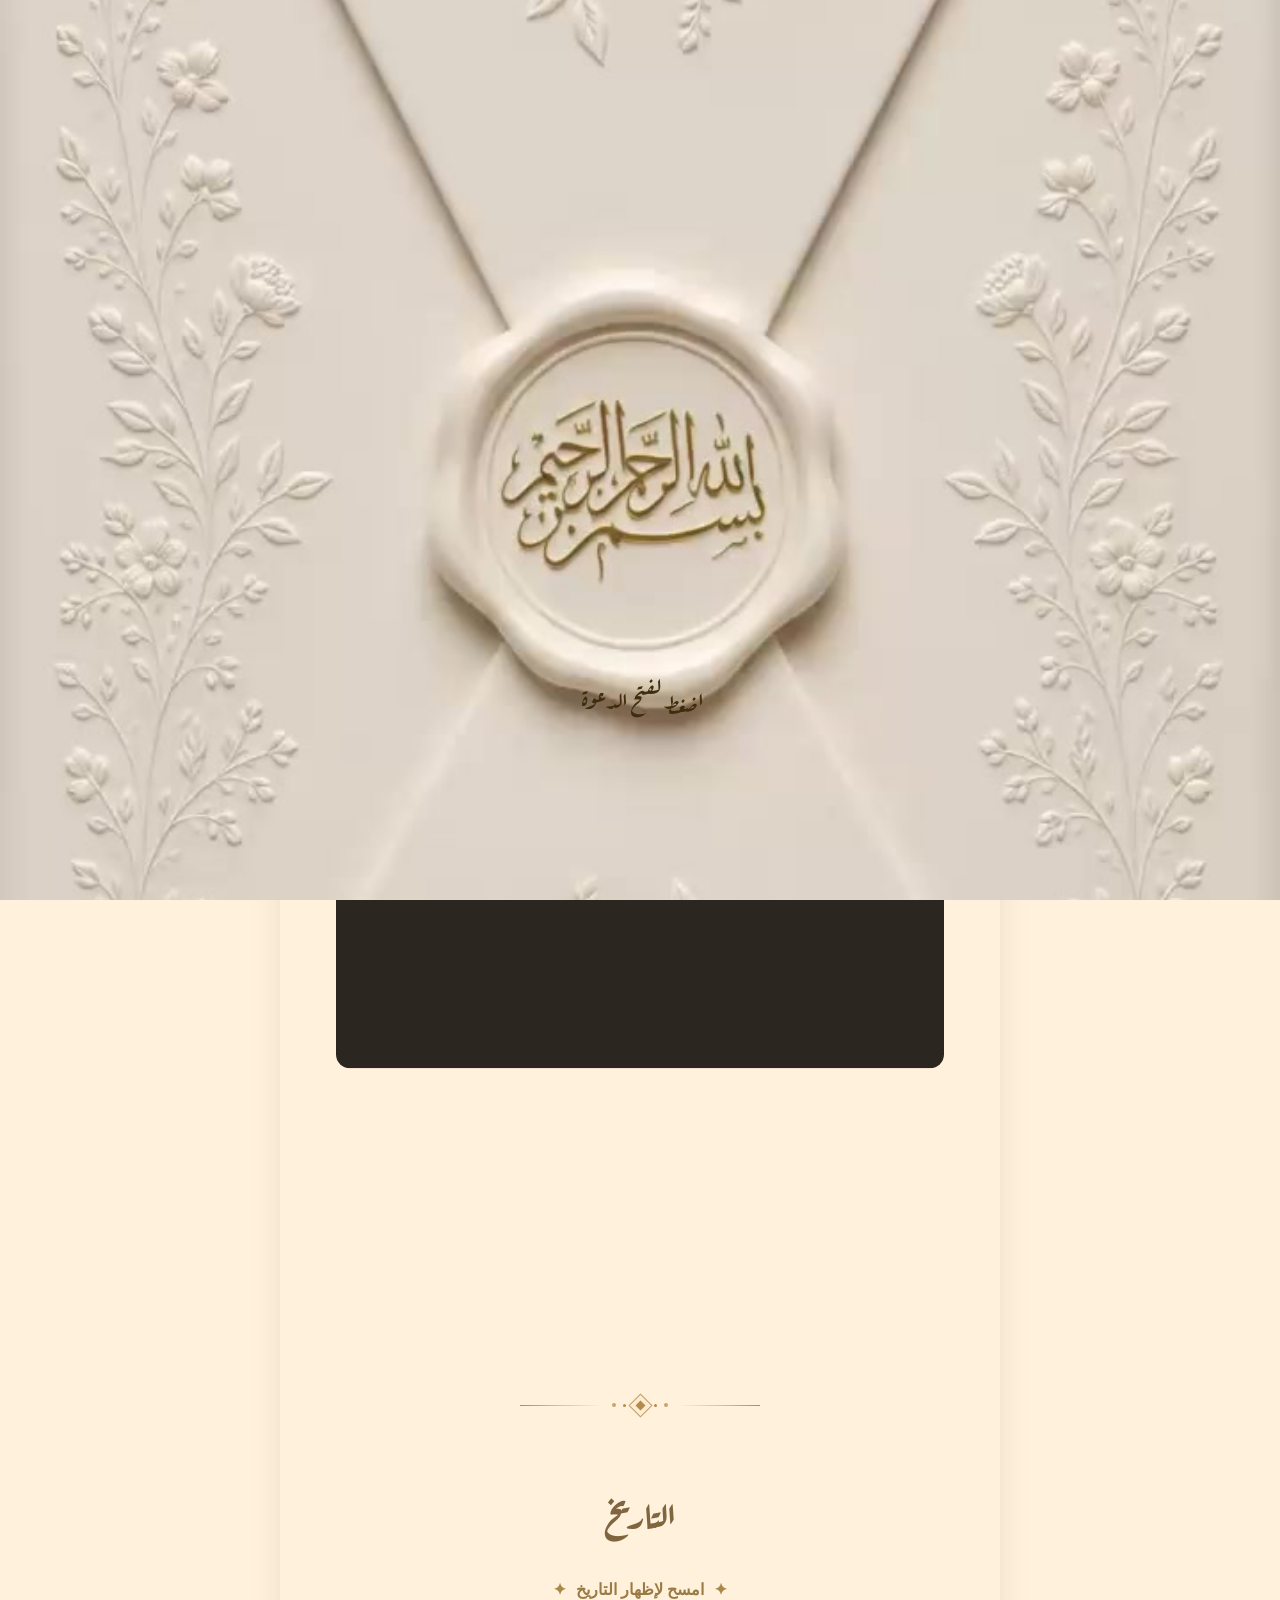
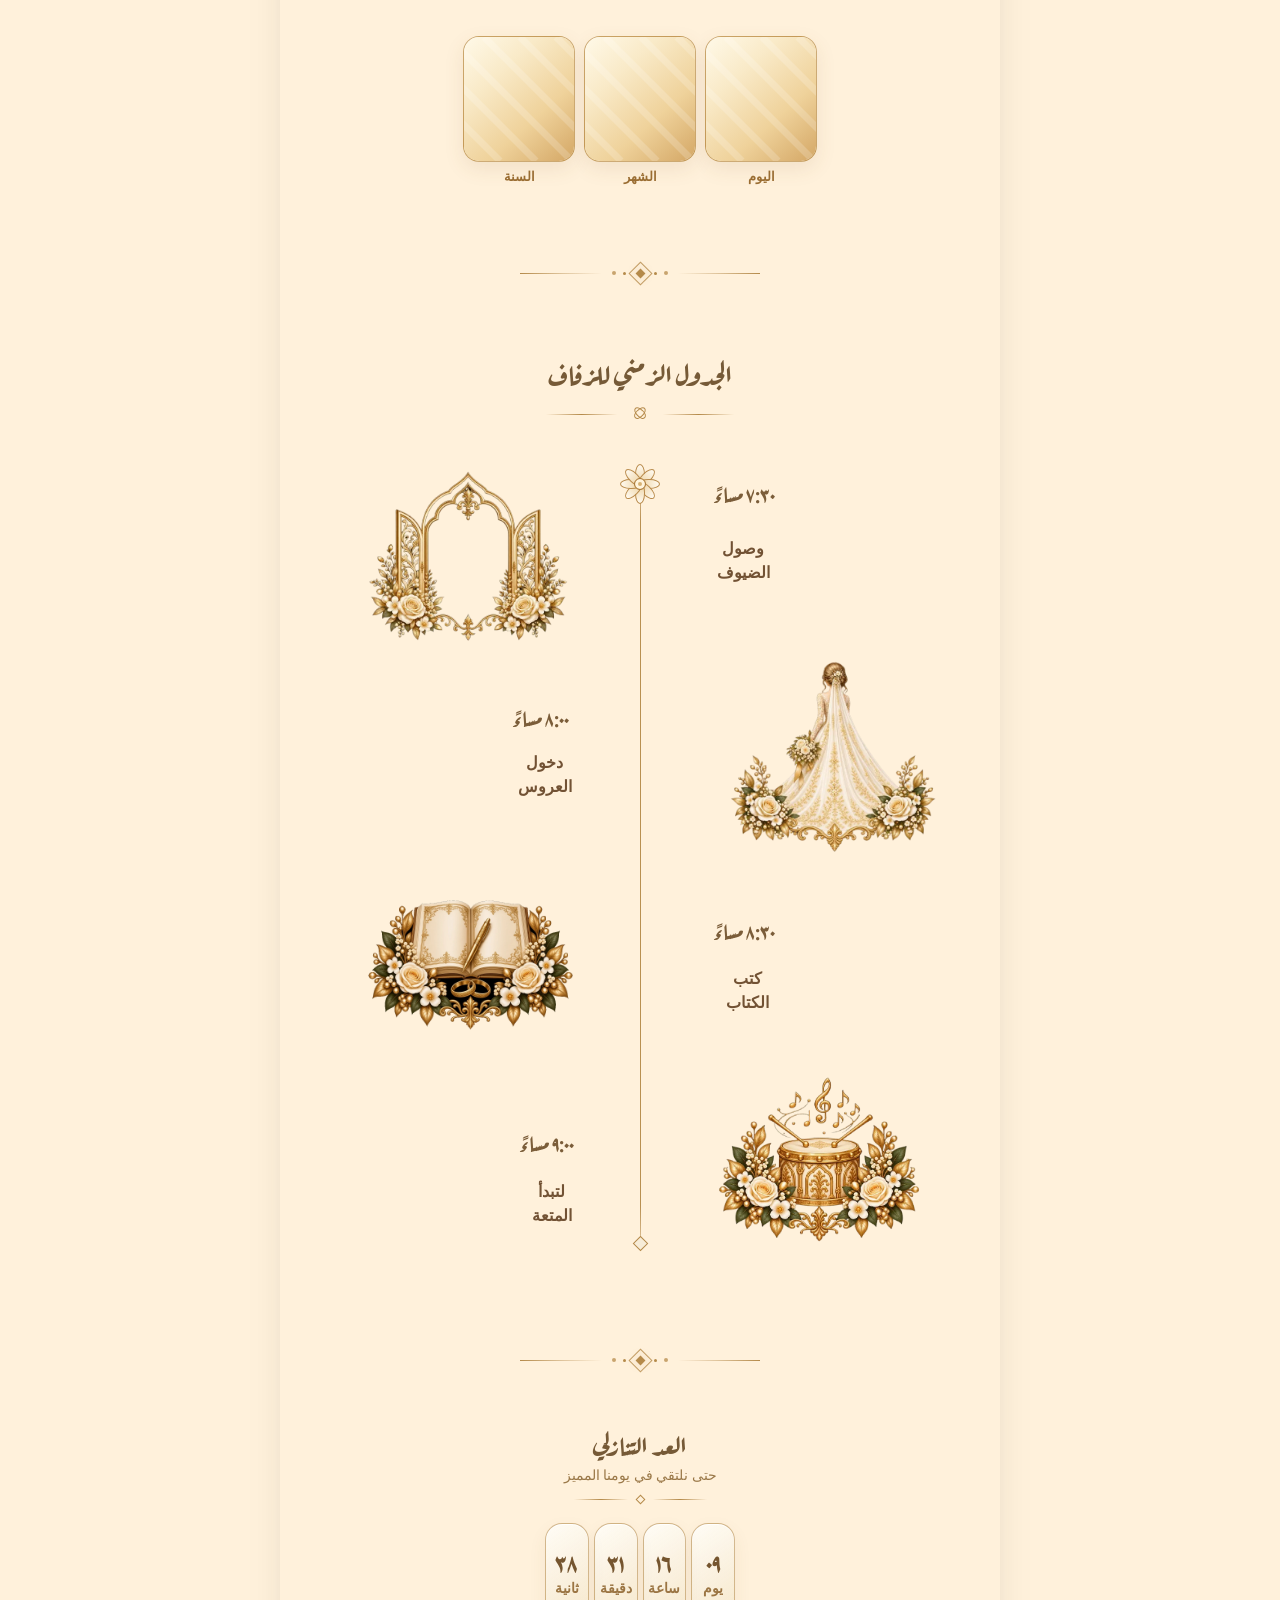
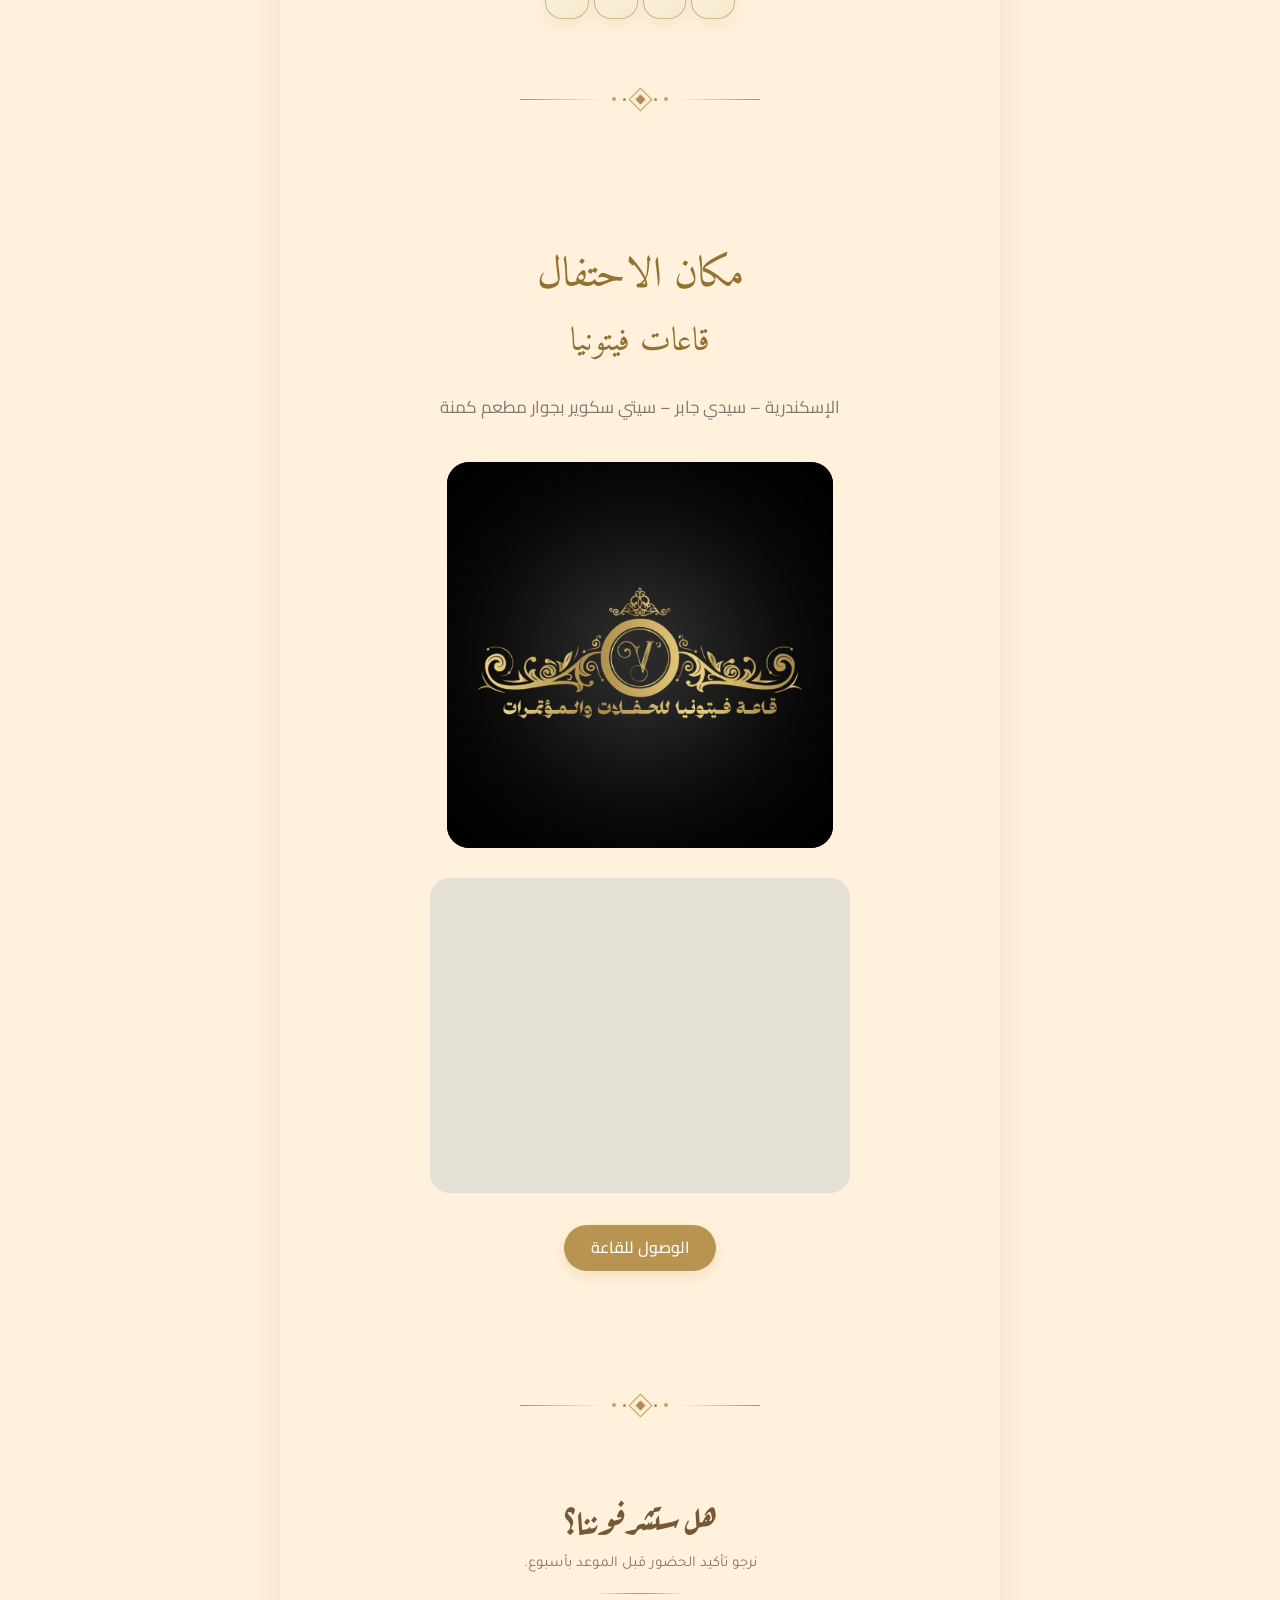
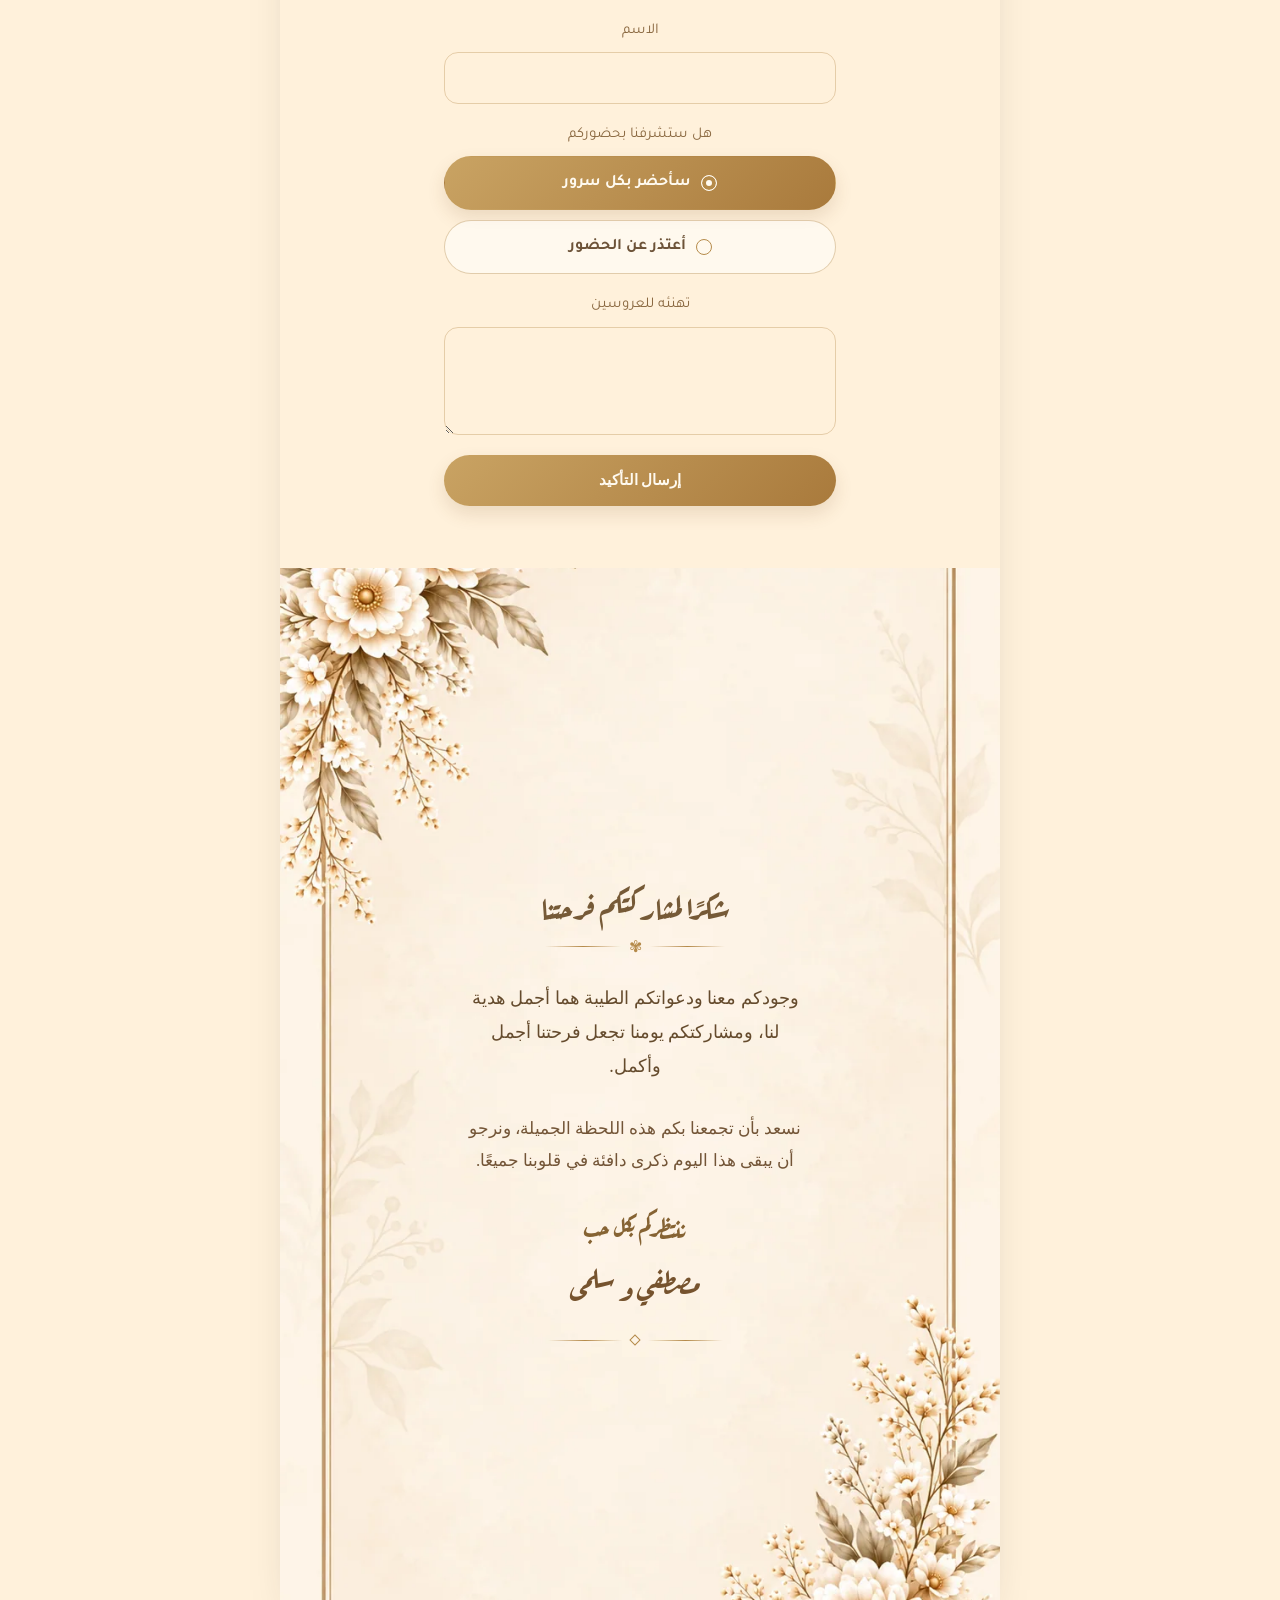
==== index.html @ 7c7c294c "first commit" ====
<!DOCTYPE html><html lang="ar" dir="rtl"><head>
<meta charset="utf-8">
<meta name="viewport" content="width=device-width, initial-scale=1, viewport-fit=cover">
<title>دعوة زفاف مصطفي و سلمى</title>
<meta name="description" content="دعوة زفاف مصطفي و سلمى">
<meta name="robots" content="noindex, nofollow">
<link rel="icon" href="images/WhatsApp_Image_2026-09-08_at_10.27.59_PM.webp">


<meta property="og:type" content="website">
<meta property="og:site_name" content="مصطفي و سلمى">
<meta property="og:locale" content="ar_AR">
<meta property="og:title" content="دعوة زفاف مصطفي و سلمى">
<meta property="og:description" content="دعوة زفاف مصطفي و سلمى">

<meta property="og:image" content="images/WhatsApp_Image_2026-09-08_at_10.27.59_PM.jpeg">
<meta property="og:image:secure_url" content="images/WhatsApp_Image_2026-09-08_at_10.27.59_PM.jpeg">
<meta property="og:image:width" content="1254">
<meta property="og:image:height" content="1254">
<meta property="og:image:alt" content="دعوة زفاف مصطفي و سلمى">
<meta name="twitter:image" content="images/WhatsApp_Image_2026-09-08_at_10.27.59_PM.jpeg">
<meta name="twitter:card" content="summary_large_image">
<meta name="twitter:title" content="دعوة زفاف مصطفي و سلمى">
<meta name="twitter:description" content="دعوة زفاف مصطفي و سلمى">

<style data-loading-critical="">
html, body { margin: 0; min-height: 100%; }
/* التكبير التلقائي للخط في أندرويد ومتصفحات التطبيقات بيزوّد
   أسطر الكلام، والقوالب المستوردة مواضعها ثابتة بالبكسل — فالسطر
   الزيادة بيركب على العنصر اللي تحته. الآيفون مابيعملش كده. */
html { -webkit-text-size-adjust: 100%; text-size-adjust: 100%; }
/* تثبيت مركز شاشة الدعوة قبل وبعد تشغيل runtime القالب المستورد. */
.lb-doc > .lb-stage { width: 100% !important; max-width: none !important; margin-inline: 0 !important; }
.lb-doc > .lb-stage > #allrecords,
.lb-doc > .lb-stage > .t-records { width: 100% !important; min-width: 0 !important; max-width: none !important; margin-inline: 0 !important; }
.lb-doc > .lb-stage .t396__artboard { width: 100% !important; min-width: 0 !important; left: 0 !important; margin-inline: 0 !important; }
.lb-doc > .lb-intro { min-height: 100svh !important; height: 100dvh !important; max-height: 100dvh !important; }
/* قاعدة حرجة للخريطة قبل تحميل CSS/runtime القالب: الـwrapper هو المرجع
   الوحيد للمقاس، وكل الطبقات الداخلية تتمدد داخله حتى لا يخرج iframe. */
.lb-stage .tn-elem[data-elem-type="html"]:has(iframe[src*="google.com/maps"]) .tn-atom,
.lb-stage .tn-elem[data-elem-type="html"]:has(iframe[src*="maps.google"]) .tn-atom,
.lb-stage .tn-elem[data-elem-type="html"]:has(iframe[src*="google.com/maps"]) .tn-atom > [data-move],
.lb-stage .tn-elem[data-elem-type="html"]:has(iframe[src*="maps.google"]) .tn-atom > [data-move] { width: 100% !important; height: 100% !important; min-width: 0 !important; min-height: 0 !important; box-sizing: border-box !important; }
.lb-stage .tn-elem[data-elem-type="html"]:has(iframe[src*="google.com/maps"]) iframe,
.lb-stage .tn-elem[data-elem-type="html"]:has(iframe[src*="maps.google"]) iframe { display: block !important; width: 100% !important; height: 100% !important; max-width: 100% !important; max-height: 100% !important; box-sizing: border-box !important; }
</style>
<link rel="preconnect" href="https://fonts.googleapis.com">

<link rel="preconnect" href="https://fonts.gstatic.com" crossorigin="">
<link href="https://fonts.googleapis.com/css2?family=Amiri:wght@400;700&amp;family=Aref+Ruqaa:wght@400;700&amp;family=Cairo:wght@300;400;600;700&amp;family=Cormorant+Garamond:wght@300;400;500;600&amp;family=Gelasio:ital,wght@0,400;0,500;0,600;0,700;1,400&amp;family=Great+Vibes&amp;family=Marcellus&amp;family=Montserrat:wght@300;400;500;600&amp;family=Playfair+Display:wght@400;500;600&amp;family=Reem+Kufi:wght@400;600&amp;family=Tajawal:wght@300;400;500;700&amp;display=swap" rel="stylesheet">
<link rel="stylesheet" href="css/invite.css">


<style data-font-faces="">@font-face{font-family:"DUST";src:url("[data-uri]") format("opentype");font-weight:400;font-style:normal;font-display:swap;}@font-face{font-family:"SAINT";src:url("[data-uri]") format("opentype");font-weight:400;font-style:normal;font-display:swap;}@font-face{font-family:"cinzel";src:url("[data-uri]") format("opentype");font-weight:400;font-style:normal;font-display:swap;}@font-face{font-family:"gg";src:url("[data-uri]") format("truetype");font-weight:400;font-style:normal;font-display:swap;}@font-face{font-family:"DIWANY";src:url("[data-uri]") format("truetype");font-weight:400;font-style:normal;font-display:swap;}@font-face{font-family:"AREF";src:url("[data-uri]") format("truetype");font-weight:400;font-style:normal;font-display:swap;}</style>





<style data-lb-layout-css="">#video-1l8ryc [data-move="video"]{--dx:0cqw;--dy:-12.74cqw}#video-1l8ryc [data-move="ce-1"]{--dx:0px;--dy:-751px}#video-1l8ryc [data-move="ce-2"]{--dx:0px;--dy:-84px}#custom_html-tu9oor [data-move="ce-2"]{--dx:0px;--dy:-56px}#custom_html-tu9oor [data-move="ce-3"]{--dx:0px;--dy:-20px}#custom_html-8g02pu [data-move="ce-1"]{--dx:0px;--dy:-3px}#custom_html-o9tdya [data-move="ce-1"]{--dx:26px;--dy:-11px}#custom_html-o9tdya [data-move="ce-2"]{--dx:25px;--dy:-36px}#custom_html-o9tdya [data-move="ce-4"]{--dx:-17px;--dy:-34px}#custom_html-o9tdya [data-move="ce-6"]{--dx:29px;--dy:-31px}#custom_html-o9tdya [data-move="ce-8"]{--dx:-10px;--dy:-31px}#custom_html-o9tdya [data-move="ce-9"]{--dx:16px;--dy:17px}#custom_html-o9tdya [data-move="ce-5"]{--dx:26px;--dy:0px}#custom_html-o9tdya [data-move="ce-3"]{--dx:-21px;--dy:0px}#custom_html-o9tdya [data-move="ce-10"]{--dx:17px;--dy:-16px}#custom_html-o9tdya [data-move="ce-7"]{--dx:-15px;--dy:0px}#rsvp-jvq6ne [data-move="form"]{--dx:-3.5cqw;--dy:-43.45cqw}#custom_html-k8ujzo [data-move="ce-1"]{--dx:-5px;--dy:16px}:is(#rsvp-jvq6ne,[data-block="rsvp-jvq6ne"]) [data-ts="heading"]{color:#89682f}:is(#rsvp-jvq6ne,[data-block="rsvp-jvq6ne"]) [data-ts="name_label"]{letter-spacing:-1px}:is(#rsvp-jvq6ne,[data-block="rsvp-jvq6ne"]) [data-ts="message_label"]{letter-spacing:-1px}:is(#rsvp-jvq6ne,[data-block="rsvp-jvq6ne"]) [data-ts="status_label"]{letter-spacing:-1px}</style>
<!--  -->



<style data-zero-block-css="">@media (max-width:480px){#video-1l8ryc,#video-1l8ryc > .lb-inner,#video-1l8ryc > .lb-inner > .lb-custom,#video-1l8ryc .lb-custom .t396__artboard,#video-1l8ryc .lb-custom .t396__filter,#video-1l8ryc .lb-custom .t396__carrier{height:calc(100cqw*1.8974)!important;min-height:calc(100cqw*1.8974)!important;height:round(100cqw*1.8974,1px)!important;min-height:round(100cqw*1.8974,1px)!important}#video-1l8ryc,#video-1l8ryc > .lb-inner,#video-1l8ryc > .lb-inner > .lb-custom,#video-1l8ryc .lb-custom .t396__artboard{overflow:visible!important}}@media (min-width:481px) and (max-width:960px){#video-1l8ryc,#video-1l8ryc > .lb-inner,#video-1l8ryc > .lb-inner > .lb-custom,#video-1l8ryc .lb-custom .t396__artboard,#video-1l8ryc .lb-custom .t396__filter,#video-1l8ryc .lb-custom .t396__carrier{height:calc(100cqw*1.8974)!important;min-height:calc(100cqw*1.8974)!important;height:round(100cqw*1.8974,1px)!important;min-height:round(100cqw*1.8974,1px)!important}#video-1l8ryc,#video-1l8ryc > .lb-inner,#video-1l8ryc > .lb-inner > .lb-custom,#video-1l8ryc .lb-custom .t396__artboard{overflow:visible!important}}@media (min-width:961px){#video-1l8ryc,#video-1l8ryc > .lb-inner,#video-1l8ryc > .lb-inner > .lb-custom,#video-1l8ryc .lb-custom .t396__artboard,#video-1l8ryc .lb-custom .t396__filter,#video-1l8ryc .lb-custom .t396__carrier{height:calc(100cqw*1.8974)!important;min-height:calc(100cqw*1.8974)!important;height:round(100cqw*1.8974,1px)!important;min-height:round(100cqw*1.8974,1px)!important}#video-1l8ryc,#video-1l8ryc > .lb-inner,#video-1l8ryc > .lb-inner > .lb-custom,#video-1l8ryc .lb-custom .t396__artboard{overflow:visible!important}}#custom_html-k8ujzo,#custom_html-k8ujzo > .lb-inner,#custom_html-k8ujzo > .lb-inner > .lb-custom,#custom_html-k8ujzo .lb-custom .t396__artboard,#custom_html-k8ujzo .lb-custom .t396__filter,#custom_html-k8ujzo .lb-custom .t396__carrier{background-color:transparent!important}</style>



</head>
<body class="lb-doc" style="--bg:#fff1db;--surface:#ffffff;--text:#2c2620;--muted:#7b6f62;--accent:#b8914f;--accent-soft:#e8d9be;--accent-10:rgba(184,145,79,0.1);--accent-20:rgba(184,145,79,0.2);--accent-40:rgba(184,145,79,0.4);--border:#e3d9c9;--font-heading:'Amiri', serif;--font-body:'Tajawal', sans-serif;--font-scale:1;--letter-spacing:0px;--radius:14px;--max-width:720px;--section-gap:0px;--shadow:0 18px 48px -28px rgba(44,38,32,0.35);--pattern-opacity:12%;--hero-overlay:0.35;--doc-bg:none;--doc-bg-veil:none;--doc-bg-attach:scroll;--doc-bg-fixed-img:none;--doc-bg-scroll-img:none, none" data-invite-root="" data-ready="1">

<div data-invite-language-content="">







<div class="lb-intro lb-intro--video" style="--intro-bg:none">

  
  
  

  <video class="lb-intro-video" data-intro-video="" data-intro-manual="" data-intro-audio="silent" src="media/10fa4dfc-04c1-4e62-9d24-a045f82b0800.mp4" poster="images/10fa4dfc-04c1-4e62-9d24-a045f82b0800-poster.jpg" muted="" playsinline="" preload="auto"></video>
      
    
  <button type="button" data-intro-play="" data-intro-item="play" class="lb-intro-play lb-intro-play--plain" aria-label="اضغط لفتح الدعوة" style="--intro-item-x:0.27vw;--intro-item-y:27.59vh;--intro-item-color:#3f2d0d;--intro-item-font:'Aref Ruqaa', serif;--intro-item-size:23px">اضغط لفتح الدعوة</button>
  

  

  

  <div class="lb-intro-inner">
    
    
    
    
    
    
    
    
    
    
    
    
  </div>
</div>



<div class="lb-stage">

  <section id="video-1l8ryc" class="lb lb--video lb--w-screen lb-anim lb-anim--fade" style="--block-overlay:0;--block-pt:clamp(48.0px, 11.111cqw, 80.0px);--block-pb:0px;--block-radius:0px;--block-align:center;--block-flex:center" data-block="video-1l8ryc" data-block-type="video">


<div class="lb-inner">
  
  
  <div data-move="video" class="lb-video-wrap lb-video-wrap--9x16">
    <div class="lb-video lb-video--9x16" data-video="media/assets/2026/09/ce449d134a0c/Newbeautifulvideo.mp4" data-autoplay="1" data-loop="1" data-no-controls="1"></div>
    <div class="lb-video-text" data-section-text="" data-video-text="" data-section-text-index="0" style="--video-text-x:13.01%;--video-text-y:-14.24%;--video-text-color:#99670f;--video-text-font:'AREF', sans-serif;--section-text-size:clamp(44.2px, 11.184cqw, 85.0px)">مصطفي</div>
<div class="lb-video-text" data-section-text="" data-video-text="" data-section-text-index="1" style="--video-text-x:-0.52%;--video-text-y:-23.77%;--video-text-color:#99670f;--video-text-font:'DIWANY', sans-serif;--section-text-w:39.6%;--section-text-size:clamp(35.9px, 9.079cqw, 69.0px)">حفل زفاف</div>
<div class="lb-video-text" data-section-text="" data-video-text="" data-section-text-index="2" style="--video-text-x:-0.26%;--video-text-y:-4.91%;--video-text-color:#99670f;--video-text-font:'Cairo', sans-serif;--section-text-w:33.3%;--section-text-size:clamp(15.6px, 3.947cqw, 30.0px)">15 ديسمبر 2026</div>
<div class="lb-video-text" data-section-text="" data-video-text="" data-section-text-index="3" style="--video-text-x:-0.51%;--video-text-y:-13.59%;--video-text-color:#99670f;--video-text-font:'Gelasio', Georgia, serif;--section-text-w:12%;--section-text-size:clamp(18.2px, 4.605cqw, 35.0px)">و</div>
<div class="lb-video-text" data-section-text="" data-video-text="" data-section-text-index="4" style="--video-text-x:-14.63%;--video-text-y:-14.42%;--video-text-color:#99670f;--video-text-font:'AREF', sans-serif;--section-text-w:27.3%;--section-text-size:clamp(43.7px, 11.053cqw, 84.0px)">سلمى</div>

  </div>
  
</div>


</section>
<section id="custom_html-na2isl" class="lb lb--custom_html lb--w-normal lb-anim lb-anim--fade" style="--block-overlay:0;--block-pt:0px;--block-pb:0px;--block-radius:0px;--block-align:center;--block-flex:center" data-block="custom_html-na2isl" data-block-type="custom_html">

<div class="lb-inner">
  
  
  <div class="lb-custom"></div>
</div>


<style>#custom_html-na2isl .farha-arabic-divider{position:relative;width:100%;height:72px;min-height:72px;box-sizing:border-box;overflow:visible;background:transparent;display:flex;align-items:center;justify-content:center}#custom_html-na2isl .farha-arabic-divider *, #custom_html-na2isl .farha-arabic-divider *::before, #custom_html-na2isl .farha-arabic-divider *::after{box-sizing:border-box}#custom_html-na2isl .farha-arabic-divider .fadiv-move{position:relative;width:100%;max-width:300px;margin:0 auto;overflow:visible}#custom_html-na2isl .farha-arabic-divider .fadiv-design{width:100%;display:flex;align-items:center;justify-content:center;gap:10px}#custom_html-na2isl .farha-arabic-divider .fadiv-line{position:relative;display:block;width:82px;height:1px;background:linear-gradient(
      90deg,
      transparent,
      rgba(181,138,74,.45),
      #B58A4A
    )}#custom_html-na2isl .farha-arabic-divider .fadiv-line.right{background:linear-gradient(
      90deg,
      #B58A4A,
      rgba(181,138,74,.45),
      transparent
    )}#custom_html-na2isl .farha-arabic-divider .fadiv-dot{width:4px;height:4px;border-radius:50%;background:#B58A4A;opacity:.75}#custom_html-na2isl .farha-arabic-divider .fadiv-center{position:relative;width:28px;height:28px;display:flex;align-items:center;justify-content:center}#custom_html-na2isl .farha-arabic-divider .fadiv-diamond{position:absolute;width:17px;height:17px;border:1px solid rgba(181,138,74,.8);transform:rotate(45deg)}#custom_html-na2isl .farha-arabic-divider .fadiv-diamond-small{position:absolute;width:7px;height:7px;background:#B58A4A;transform:rotate(45deg);box-shadow:0 0 10px rgba(181,138,74,.25)}#custom_html-na2isl .farha-arabic-divider .fadiv-center::before, #custom_html-na2isl .farha-arabic-divider .fadiv-center::after{content:"";position:absolute;width:3px;height:3px;border-radius:50%;background:#B58A4A}#custom_html-na2isl .farha-arabic-divider .fadiv-center::before{left:-3px}#custom_html-na2isl .farha-arabic-divider .fadiv-center::after{right:-3px}</style><div class="lb-extra-html" data-move="code">
<div class="farha-arabic-divider" id="farhaArabicDivider" data-move="ce-1">

  <div class="fadiv-move">

    <div class="fadiv-design">

      <span class="fadiv-line"></span>

      <span class="fadiv-dot"></span>

      <span class="fadiv-center">

        <span class="fadiv-diamond"></span>

        <span class="fadiv-diamond-small"></span>

      </span>

      <span class="fadiv-dot"></span>

      <span class="fadiv-line right"></span>

    </div>

  </div>

</div></div>
</section>
<section id="custom_html-tu9oor" class="lb lb--custom_html lb--w-normal lb-anim lb-anim--fade" style="--block-overlay:0;--block-pt:clamp(48.0px, 11.111cqw, 80.0px);--block-pb:clamp(24.0px, 5.556cqw, 40.0px);--block-radius:0px;--block-align:center;--block-flex:center" data-block="custom_html-tu9oor" data-block-type="custom_html">

<div class="lb-inner">
  
  
  <div class="lb-custom"></div>
</div>


<style>#custom_html-tu9oor #farhaArabicDate{position:relative;width:100%;box-sizing:border-box;background:transparent;direction:rtl;overflow:visible;padding:18px 10px 8px}#custom_html-tu9oor #farhaArabicDate, #custom_html-tu9oor #farhaArabicDate *{box-sizing:border-box}#custom_html-tu9oor #farhaArabicDate .fad-content{position:relative;width:100%;max-width:390px;margin:0 auto;text-align:center;overflow:visible}#custom_html-tu9oor #farhaArabicDate .fad-move{position:relative;display:block;width:100%;overflow:visible}#custom_html-tu9oor #farhaArabicDate .fad-title{display:block;margin:0;font-family:"Aref Ruqaa",
    "Geeza Pro",
    "Traditional Arabic",
    serif;font-size:36px;line-height:1.3;font-weight:700;color:#80663f;text-align:center;direction:rtl}#custom_html-tu9oor #farhaArabicDate .fad-subtitle{display:block;margin:5px auto 14px;font-family:"Noto Naskh Arabic",
    "Geeza Pro",
    Tahoma,
    Arial,
    serif;font-size:16px;line-height:1.6;font-weight:600;color:#9a7a45;text-align:center;direction:rtl}#custom_html-tu9oor #farhaArabicDate .fad-star{color:#aa8849;margin:0 5px}#custom_html-tu9oor #farhaArabicDate .fad-cards{position:relative;display:flex;width:100%;align-items:flex-start;justify-content:center;gap:9px;direction:rtl;overflow:visible}#custom_html-tu9oor #farhaArabicDate .fad-card-wrap{position:relative;display:block;width:31.5%;max-width:112px;overflow:visible}#custom_html-tu9oor #farhaArabicDate .fad-card{position:relative;display:flex;width:100%;height:126px;align-items:center;justify-content:center;border-radius:16px;overflow:hidden;background:linear-gradient(
      145deg,
      #fffdf7 0%,
      #fbf1db 35%,
      #f2d8a7 70%,
      #d8ad6d 100%
    );border:1px solid rgba(188,145,78,.75);box-shadow:inset 0 0 0 3px rgba(255,250,238,.72),
    0 7px 20px rgba(132,92,36,.10);transition:transform .5s ease,
    box-shadow .5s ease}#custom_html-tu9oor #farhaArabicDate .fad-value{position:relative;z-index:1;width:100%;padding:0 4px;font-family:"Aref Ruqaa",
    "Geeza Pro",
    "Traditional Arabic",
    serif;font-size:29px;line-height:1.3;font-weight:700;color:#7b5427;text-align:center;direction:rtl}#custom_html-tu9oor #farhaArabicDate .fad-month{font-size:22px}#custom_html-tu9oor #farhaArabicDate .fad-scratch{position:absolute;top:0;right:0;bottom:0;left:0;display:block;width:100%;height:100%;z-index:5;border-radius:15px;touch-action:none;cursor:pointer;-webkit-user-select:none;user-select:none}#custom_html-tu9oor #farhaArabicDate .fad-label{display:block;margin:6px 0 0;font-family:"Noto Naskh Arabic",
    "Geeza Pro",
    Tahoma,
    Arial,
    serif;font-size:13px;line-height:18px;font-weight:600;color:#9a6d32;text-align:center;direction:rtl}#custom_html-tu9oor #farhaArabicDate .fad-card.fad-revealed{animation:fadReveal .7s ease;box-shadow:inset 0 0 0 3px rgba(255,250,238,.8),
    0 8px 24px rgba(178,133,67,.22),
    0 0 20px rgba(215,177,112,.24)}@keyframes fadReveal{0%{transform:scale(1)}45%{transform:scale(1.06)}100%{transform:scale(1)}}#custom_html-tu9oor #farhaArabicDate .fad-card.fad-revealed::after{content:"";position:absolute;z-index:7;top:-20%;left:-50%;width:34px;height:140%;transform:rotate(18deg);background:linear-gradient(
      90deg,
      transparent,
      rgba(255,255,255,.9),
      transparent
    );animation:fadShine .8s ease forwards;pointer-events:none}@keyframes fadShine{from{left:-50%}to{left:130%}}@media(max-width:600px){#custom_html-tu9oor #farhaArabicDate{padding:16px
      10px
      6px}}</style><div class="lb-extra-html" data-move="code">
<div id="farhaArabicDate" data-move="ce-1">

  <div class="fad-content">


    <div class="fad-move">

      <div class="fad-title" data-move="ce-2">
        التاريخ
      </div>

    </div>


    <div class="fad-move">

      <div class="fad-subtitle" data-move="ce-3">
        <span class="fad-star">✦</span>
        امسح لإظهار التاريخ
        <span class="fad-star">✦</span>
      </div>

    </div>


    <div class="fad-cards">


      

      <div class="fad-card-wrap">

        <div class="fad-card">

          <div class="fad-value" data-move="ce-4">
            ١٥
          </div>

          <canvas class="fad-scratch" data-move="ce-5" width="110" height="124"></canvas>

        </div>

        <div class="fad-label" data-move="ce-6">
          اليوم
        </div>

      </div>


      

      <div class="fad-card-wrap">

        <div class="fad-card">

          <div class="fad-value fad-month" data-move="ce-7">
            ديسمبر
          </div>

          <canvas class="fad-scratch" data-move="ce-8" width="110" height="124"></canvas>

        </div>

        <div class="fad-label" data-move="ce-9">
          الشهر
        </div>

      </div>


      

      <div class="fad-card-wrap">

        <div class="fad-card">

          <div class="fad-value" data-move="ce-10">
            ٢٠٢٦
          </div>

          <canvas class="fad-scratch" data-move="ce-11" width="110" height="124"></canvas>

        </div>

        <div class="fad-label" data-move="ce-12">
          السنة
        </div>

      </div>


    </div>

  </div>

</div>
</div><script data-lb-section-script="1">(function(){var s=document.currentScript;var root=s&&s.closest?s.closest('[data-block],.lb-intro'):null;try{(function(){

  if(
    typeof root === "undefined" ||
    !root
  ){
    return;
  }


  var section = null;


  if(
    root.matches &&
    root.matches("#farhaArabicDate")
  ){
    section = root;
  }


  if(
    !section &&
    root.querySelector
  ){
    section =
      root.querySelector("#farhaArabicDate");
  }


  if(!section){
    return;
  }


  if(section._fadCleanup){

    try{
      section._fadCleanup();
    }catch(e){}

  }


  var canvases =
    section.querySelectorAll(".fad-scratch");

  var cleanupFunctions = [];


  function setupCanvas(canvas){

    var card =
      canvas.parentElement;

    var ctx =
      canvas.getContext(
        "2d",
        {willReadFrequently:true}
      );


    if(!ctx){
      return;
    }


    var drawing = false;
    var revealed = false;

    var lastX = 0;
    var lastY = 0;


    function drawCover(){

      if(revealed){
        return;
      }


      var rect =
        canvas.getBoundingClientRect();


      if(
        rect.width < 1 ||
        rect.height < 1
      ){
        return;
      }


      var dpr =
        window.devicePixelRatio || 1;


      dpr =
        Math.min(
          Math.max(dpr,1),
          3
        );


      canvas.width =
        Math.round(
          rect.width * dpr
        );


      canvas.height =
        Math.round(
          rect.height * dpr
        );


      ctx.setTransform(
        dpr,
        0,
        0,
        dpr,
        0,
        0
      );


      ctx.globalCompositeOperation =
        "source-over";


      ctx.clearRect(
        0,
        0,
        rect.width,
        rect.height
      );


      var gradient =
        ctx.createLinearGradient(
          0,
          0,
          rect.width,
          rect.height
        );


      gradient.addColorStop(
        0,
        "#fff9e8"
      );

      gradient.addColorStop(
        .30,
        "#f9eac8"
      );

      gradient.addColorStop(
        .65,
        "#efd29b"
      );

      gradient.addColorStop(
        1,
        "#d4a765"
      );


      ctx.fillStyle =
        gradient;


      ctx.fillRect(
        0,
        0,
        rect.width,
        rect.height
      );


      /* خطوط لمعان خفيفة */

      ctx.save();

      ctx.globalAlpha = .18;

      ctx.strokeStyle =
        "#ffffff";

      ctx.lineWidth = 7;


      for(
        var x = -rect.height;
        x < rect.width + rect.height;
        x += 36
      ){

        ctx.beginPath();

        ctx.moveTo(
          x,
          0
        );

        ctx.lineTo(
          x + rect.height,
          rect.height
        );

        ctx.stroke();

      }


      ctx.restore();

    }


    function getPoint(e){

      var rect =
        canvas.getBoundingClientRect();


      return {
        x:
          e.clientX -
          rect.left,

        y:
          e.clientY -
          rect.top
      };

    }


    function erase(
      x1,
      y1,
      x2,
      y2
    ){

      ctx.save();


      ctx.globalCompositeOperation =
        "destination-out";


      ctx.lineWidth = 30;

      ctx.lineCap = "round";
      ctx.lineJoin = "round";


      ctx.beginPath();

      ctx.moveTo(
        x1,
        y1
      );

      ctx.lineTo(
        x2,
        y2
      );

      ctx.stroke();


      ctx.restore();

    }


    function reveal(){

      if(revealed){
        return;
      }


      revealed = true;


      canvas.style.transition =
        "opacity .35s ease";


      canvas.style.opacity = "0";

      canvas.style.pointerEvents =
        "none";


      if(card){

        card.classList.add(
          "fad-revealed"
        );

      }


      setTimeout(
        function(){

          canvas.style.visibility =
            "hidden";

        },
        380
      );

    }


    function checkAmount(){

      if(revealed){
        return;
      }


      var width =
        canvas.width;

      var height =
        canvas.height;


      if(
        !width ||
        !height
      ){
        return;
      }


      var pixels;


      try{

        pixels =
          ctx.getImageData(
            0,
            0,
            width,
            height
          ).data;

      }catch(e){

        return;

      }


      var transparent = 0;
      var checked = 0;


      for(
        var i = 3;
        i < pixels.length;
        i += 100
      ){

        checked++;


        if(
          pixels[i] < 50
        ){
          transparent++;
        }

      }


      if(
        checked > 0 &&
        transparent / checked > .40
      ){

        reveal();

      }

    }


    function pointerDown(e){

      if(revealed){
        return;
      }


      drawing = true;


      var point =
        getPoint(e);


      lastX = point.x;
      lastY = point.y;


      erase(
        point.x,
        point.y,
        point.x,
        point.y
      );

    }


    function pointerMove(e){

      if(
        !drawing ||
        revealed
      ){
        return;
      }


      var point =
        getPoint(e);


      erase(
        lastX,
        lastY,
        point.x,
        point.y
      );


      lastX = point.x;
      lastY = point.y;

    }


    function pointerEnd(){

      if(
        !drawing ||
        revealed
      ){
        return;
      }


      drawing = false;

      checkAmount();

    }


    canvas.addEventListener(
      "pointerdown",
      pointerDown
    );


    canvas.addEventListener(
      "pointermove",
      pointerMove
    );


    canvas.addEventListener(
      "pointerup",
      pointerEnd
    );


    canvas.addEventListener(
      "pointercancel",
      pointerEnd
    );


    /* رسم الطبقة بعد ظهور المقاسات */

    var timers = [];


    [0,100,300,600].forEach(
      function(delay){

        var timer =
          setTimeout(
            drawCover,
            delay
          );

        timers.push(timer);

      }
    );


    cleanupFunctions.push(
      function(){

        timers.forEach(
          function(timer){

            clearTimeout(timer);

          }
        );


        canvas.removeEventListener(
          "pointerdown",
          pointerDown
        );


        canvas.removeEventListener(
          "pointermove",
          pointerMove
        );


        canvas.removeEventListener(
          "pointerup",
          pointerEnd
        );


        canvas.removeEventListener(
          "pointercancel",
          pointerEnd
        );

      }
    );

  }


  for(
    var i = 0;
    i < canvases.length;
    i++
  ){

    setupCanvas(
      canvases[i]
    );

  }


  section._fadCleanup =
    function(){

      for(
        var i = 0;
        i < cleanupFunctions.length;
        i++
      ){

        try{

          cleanupFunctions[i]();

        }catch(e){}

      }


      cleanupFunctions = [];

    };

})();}catch(e){console.error('[farha] كود القسم وقع:',e);}})();</script>
</section>
<section id="custom_html-8g02pu" class="lb lb--custom_html lb--w-normal lb-anim lb-anim--fade" style="--block-overlay:0;--block-pt:0px;--block-pb:0px;--block-radius:0px;--block-align:center;--block-flex:center" data-block="custom_html-8g02pu" data-block-type="custom_html">

<div class="lb-inner">
  
  
  <div class="lb-custom"></div>
</div>


<style>#custom_html-8g02pu .farha-arabic-divider{position:relative;width:100%;height:72px;min-height:72px;box-sizing:border-box;overflow:visible;background:transparent;display:flex;align-items:center;justify-content:center}#custom_html-8g02pu .farha-arabic-divider *, #custom_html-8g02pu .farha-arabic-divider *::before, #custom_html-8g02pu .farha-arabic-divider *::after{box-sizing:border-box}#custom_html-8g02pu .farha-arabic-divider .fadiv-move{position:relative;width:100%;max-width:300px;margin:0 auto;overflow:visible}#custom_html-8g02pu .farha-arabic-divider .fadiv-design{width:100%;display:flex;align-items:center;justify-content:center;gap:10px}#custom_html-8g02pu .farha-arabic-divider .fadiv-line{position:relative;display:block;width:82px;height:1px;background:linear-gradient(
      90deg,
      transparent,
      rgba(181,138,74,.45),
      #B58A4A
    )}#custom_html-8g02pu .farha-arabic-divider .fadiv-line.right{background:linear-gradient(
      90deg,
      #B58A4A,
      rgba(181,138,74,.45),
      transparent
    )}#custom_html-8g02pu .farha-arabic-divider .fadiv-dot{width:4px;height:4px;border-radius:50%;background:#B58A4A;opacity:.75}#custom_html-8g02pu .farha-arabic-divider .fadiv-center{position:relative;width:28px;height:28px;display:flex;align-items:center;justify-content:center}#custom_html-8g02pu .farha-arabic-divider .fadiv-diamond{position:absolute;width:17px;height:17px;border:1px solid rgba(181,138,74,.8);transform:rotate(45deg)}#custom_html-8g02pu .farha-arabic-divider .fadiv-diamond-small{position:absolute;width:7px;height:7px;background:#B58A4A;transform:rotate(45deg);box-shadow:0 0 10px rgba(181,138,74,.25)}#custom_html-8g02pu .farha-arabic-divider .fadiv-center::before, #custom_html-8g02pu .farha-arabic-divider .fadiv-center::after{content:"";position:absolute;width:3px;height:3px;border-radius:50%;background:#B58A4A}#custom_html-8g02pu .farha-arabic-divider .fadiv-center::before{left:-3px}#custom_html-8g02pu .farha-arabic-divider .fadiv-center::after{right:-3px}</style><div class="lb-extra-html" data-move="code">
<div class="farha-arabic-divider" id="farhaArabicDivider" data-move="ce-1">

  <div class="fadiv-move">

    <div class="fadiv-design">

      <span class="fadiv-line"></span>

      <span class="fadiv-dot"></span>

      <span class="fadiv-center">

        <span class="fadiv-diamond"></span>

        <span class="fadiv-diamond-small"></span>

      </span>

      <span class="fadiv-dot"></span>

      <span class="fadiv-line right"></span>

    </div>

  </div>

</div></div>
</section>
<section id="custom_html-o9tdya" class="lb lb--custom_html lb--w-normal lb-anim lb-anim--fade" style="--block-overlay:0;--block-pt:0px;--block-pb:0px;--block-radius:0px;--block-align:center;--block-flex:center" data-block="custom_html-o9tdya" data-block-type="custom_html">

<div class="lb-inner">
  
  
  <div class="lb-custom"></div>
</div>



<div class="lb-section-text lb-ovl lb-ovl--image" data-section-text="" data-section-text-index="0" style="--video-text-x:-23.84%;--video-text-y:-26%;--video-text-color:#ffffff;--video-text-font:inherit;--section-text-w:29%;--ovl-radius:0px"><img src="images/WhatsApp_Image_2026-09-08_at_4.01.35_AM-removebg-preview.webp" alt="" loading="lazy"></div>
<div class="lb-section-text lb-ovl lb-ovl--image" data-section-text="" data-section-text-index="1" style="--video-text-x:26.83%;--video-text-y:-6%;--video-text-color:#ffffff;--video-text-font:inherit;--section-text-w:29%;--ovl-radius:0px"><img src="images/WhatsApp_Image_2026-09-08_at_4.52.06_PM-removebg-preview.webp" alt="" loading="lazy"></div>
<div class="lb-section-text lb-ovl lb-ovl--image" data-section-text="" data-section-text-index="2" style="--video-text-x:-23.58%;--video-text-y:14%;--video-text-color:#ffffff;--video-text-font:inherit;--section-text-w:29%;--ovl-radius:0px"><img src="images/katb-el-ketab.webp" alt="" loading="lazy"></div>
<div class="lb-section-text lb-ovl lb-ovl--image" data-section-text="" data-section-text-index="3" style="--video-text-x:24.93%;--video-text-y:34%;--video-text-color:#ffffff;--video-text-font:inherit;--section-text-w:29%;--ovl-radius:0px"><img src="images/WhatsApp_Image_2026-09-08_at_5.03.51_PM-removebg-preview.webp" alt="" loading="lazy"></div>

<style>#custom_html-o9tdya .farha-ar-timeline{--gold:#b58a4a;--gold-dark:#87602d;--brown:#76532e;--cream:#f7ecd7;position:relative;width:100%;min-height:1000px;box-sizing:border-box;overflow:visible;background:transparent;font-family:"Noto Naskh Arabic","Geeza Pro",Tahoma,serif;direction:rtl}#custom_html-o9tdya .farha-ar-timeline *, #custom_html-o9tdya .farha-ar-timeline *::before, #custom_html-o9tdya .farha-ar-timeline *::after{box-sizing:border-box}#custom_html-o9tdya .farha-ar-timeline .fat-stage{position:relative;width:100%;max-width:430px;min-height:1000px;margin:0 auto;padding:35px 10px 45px;overflow:visible;direction:rtl}#custom_html-o9tdya .farha-ar-timeline .fat-header{position:relative;width:100%;margin-bottom:60px;text-align:center;overflow:visible}#custom_html-o9tdya .farha-ar-timeline .fat-header-anim{position:relative;width:100%;overflow:visible;opacity:0;transform:translateY(8px);transition:opacity .75s ease,
    transform .75s ease}#custom_html-o9tdya .farha-ar-timeline.fat-show .fat-header-anim{opacity:1;transform:translateY(0)}#custom_html-o9tdya .farha-ar-timeline .fat-title{display:block;margin:0;font-family:"Aref Ruqaa","Geeza Pro","Traditional Arabic",serif;font-size:29px;line-height:1.35;font-weight:700;color:#765a37;text-align:center;direction:rtl}#custom_html-o9tdya .farha-ar-timeline .fat-ornament{position:relative;display:flex;align-items:center;justify-content:center;gap:10px;width:235px;max-width:80%;margin:13px auto 0;pointer-events:none}#custom_html-o9tdya .farha-ar-timeline .fat-ornament-line{flex:1;height:1px;background:linear-gradient(
    90deg,
    transparent,
    var(--gold),
    transparent
  )}#custom_html-o9tdya .farha-ar-timeline .fat-ornament-center{position:relative;width:26px;height:19px}#custom_html-o9tdya .farha-ar-timeline .fat-ornament-center::before{content:"";position:absolute;left:9px;top:1px;width:8px;height:14px;border:1px solid var(--gold);border-radius:50% 50% 45% 45%;transform:rotate(45deg)}#custom_html-o9tdya .farha-ar-timeline .fat-ornament-center::after{content:"";position:absolute;left:9px;top:1px;width:8px;height:14px;border:1px solid var(--gold);border-radius:50% 50% 45% 45%;transform:rotate(-45deg)}#custom_html-o9tdya .farha-ar-timeline .fat-timeline{position:relative;width:calc(100% - 8px);max-width:390px;height:760px;margin:0 auto;overflow:visible;direction:ltr}#custom_html-o9tdya .farha-ar-timeline .fat-center-line{position:absolute;left:50%;top:0;bottom:0;width:1px;margin-left:-.5px;background:linear-gradient(
    to bottom,
    rgba(181,138,74,.45),
    rgba(181,138,74,.95) 5%,
    rgba(181,138,74,.95) 95%,
    rgba(181,138,74,.45)
  );pointer-events:none;z-index:1}#custom_html-o9tdya .farha-ar-timeline .fat-start-diamond, #custom_html-o9tdya .farha-ar-timeline .fat-end-diamond{position:absolute;left:50%;width:11px;height:11px;margin-left:-5.5px;background:#f7ecd7;border:1.2px solid var(--gold);transform:rotate(45deg);z-index:3;pointer-events:none}#custom_html-o9tdya .farha-ar-timeline .fat-start-diamond{top:-5px}#custom_html-o9tdya .farha-ar-timeline .fat-end-diamond{bottom:-5px}#custom_html-o9tdya .farha-ar-timeline .fat-stop{position:absolute;left:0;width:100%;height:112px;margin-top:-56px;display:grid;grid-template-columns:minmax(0,1fr)
    46px
    minmax(0,1fr);align-items:center;overflow:visible;direction:ltr}#custom_html-o9tdya .farha-ar-timeline .fat-stop-1{top:8%}#custom_html-o9tdya .farha-ar-timeline .fat-stop-2{top:36%}#custom_html-o9tdya .farha-ar-timeline .fat-stop-3{top:64%}#custom_html-o9tdya .farha-ar-timeline .fat-stop-4{top:92%}#custom_html-o9tdya .farha-ar-timeline .fat-stop-5{top:92%}#custom_html-o9tdya .farha-ar-timeline .fat-middle{grid-column:2;width:46px;height:100%;pointer-events:none}#custom_html-o9tdya .farha-ar-timeline .fat-text-side{position:relative;width:100%;min-width:0;overflow:visible;display:flex;align-items:center}#custom_html-o9tdya .farha-ar-timeline .fat-side-left{grid-column:1;justify-content:flex-end;padding-right:20px;text-align:right}#custom_html-o9tdya .farha-ar-timeline .fat-side-right{grid-column:3;justify-content:flex-start;padding-left:20px;text-align:right}#custom_html-o9tdya .farha-ar-timeline .fat-text-anim{position:relative;width:100%;min-width:0;overflow:visible;opacity:0;transform:translateY(7px);transition:opacity .7s ease,
    transform .7s ease}#custom_html-o9tdya .farha-ar-timeline.fat-show .fat-text-anim{opacity:1;transform:translateY(0)}#custom_html-o9tdya .farha-ar-timeline .fat-stop-2 .fat-text-anim{transition-delay:.05s}#custom_html-o9tdya .farha-ar-timeline .fat-stop-3 .fat-text-anim{transition-delay:.10s}#custom_html-o9tdya .farha-ar-timeline .fat-stop-4 .fat-text-anim{transition-delay:.15s}#custom_html-o9tdya .farha-ar-timeline .fat-stop-5 .fat-text-anim{transition-delay:.20s}#custom_html-o9tdya .farha-ar-timeline .fat-event{display:block;position:relative;width:100%;margin:0;overflow:visible;direction:rtl;text-align:center}#custom_html-o9tdya .farha-ar-timeline .fat-time{display:block;width:100%;margin:0 0 7px;font-family:"Aref Ruqaa","Geeza Pro","Traditional Arabic",serif;font-size:23px;line-height:1.25;font-weight:700;color:#7b5d39;white-space:nowrap;text-align:center;direction:rtl;unicode-bidi:isolate}#custom_html-o9tdya .farha-ar-timeline .fat-label{display:block;width:100%;margin:0;font-family:"Noto Naskh Arabic","Geeza Pro",Tahoma,serif;font-size:16px;line-height:1.5;font-weight:600;color:#725234;text-align:center;direction:rtl;white-space:pre-wrap;overflow:visible;word-break:normal;overflow-wrap:normal}#custom_html-o9tdya .farha-ar-timeline .fat-label div, #custom_html-o9tdya .farha-ar-timeline .fat-label p, #custom_html-o9tdya .farha-ar-timeline .fat-label span{text-align:center;margin-left:auto;margin-right:auto}#custom_html-o9tdya .farha-ar-timeline .fat-image-space{position:relative;width:100%;height:125px;min-width:0;pointer-events:none;overflow:visible}#custom_html-o9tdya .farha-ar-timeline .fat-stop-1 .fat-image-space{grid-column:1}#custom_html-o9tdya .farha-ar-timeline .fat-stop-1 .fat-text-side{grid-column:3}#custom_html-o9tdya .farha-ar-timeline .fat-stop-2 .fat-text-side{grid-column:1}#custom_html-o9tdya .farha-ar-timeline .fat-stop-2 .fat-image-space{grid-column:3}#custom_html-o9tdya .farha-ar-timeline .fat-stop-3 .fat-image-space{grid-column:1}#custom_html-o9tdya .farha-ar-timeline .fat-stop-3 .fat-text-side{grid-column:3}#custom_html-o9tdya .farha-ar-timeline .fat-stop-4 .fat-text-side{grid-column:1}#custom_html-o9tdya .farha-ar-timeline .fat-stop-4 .fat-image-space{grid-column:3}#custom_html-o9tdya .farha-ar-timeline .fat-stop-5 .fat-image-space{grid-column:1}#custom_html-o9tdya .farha-ar-timeline .fat-stop-5 .fat-text-side{grid-column:3}#custom_html-o9tdya .farha-ar-timeline .fat-stop-1 .fat-text-side, #custom_html-o9tdya .farha-ar-timeline .fat-stop-3 .fat-text-side, #custom_html-o9tdya .farha-ar-timeline .fat-stop-5 .fat-text-side{padding-left:20px;padding-right:0}#custom_html-o9tdya .farha-ar-timeline .fat-stop-2 .fat-text-side, #custom_html-o9tdya .farha-ar-timeline .fat-stop-4 .fat-text-side{padding-right:20px;padding-left:0}#custom_html-o9tdya .farha-ar-timeline .fat-runner{position:absolute;left:50%;top:0;z-index:20;width:46px;height:46px;margin-left:-23px;margin-top:-23px;display:flex;align-items:center;justify-content:center;overflow:visible;pointer-events:none;will-change:transform}#custom_html-o9tdya .farha-ar-timeline .fat-flower{position:relative;width:42px;height:42px;overflow:visible}#custom_html-o9tdya .farha-ar-timeline .fat-petal{position:absolute;left:16px;top:1px;width:10px;height:21px;border-radius:55% 55%
    48% 48%;border:1px solid #b98b4c;background:linear-gradient(
    180deg,
    #fffaf0 0%,
    #f3dfba 68%,
    #d2aa6c 100%
  );transform-origin:5px 20px}#custom_html-o9tdya .farha-ar-timeline .fat-petal:nth-child(1){transform:rotate(0deg)}#custom_html-o9tdya .farha-ar-timeline .fat-petal:nth-child(2){transform:rotate(45deg)}#custom_html-o9tdya .farha-ar-timeline .fat-petal:nth-child(3){transform:rotate(90deg)}#custom_html-o9tdya .farha-ar-timeline .fat-petal:nth-child(4){transform:rotate(135deg)}#custom_html-o9tdya .farha-ar-timeline .fat-petal:nth-child(5){transform:rotate(180deg)}#custom_html-o9tdya .farha-ar-timeline .fat-petal:nth-child(6){transform:rotate(225deg)}#custom_html-o9tdya .farha-ar-timeline .fat-petal:nth-child(7){transform:rotate(270deg)}#custom_html-o9tdya .farha-ar-timeline .fat-petal:nth-child(8){transform:rotate(315deg)}#custom_html-o9tdya .farha-ar-timeline .fat-flower-center{position:absolute;left:15px;top:15px;width:12px;height:12px;border-radius:50%;border:1px solid #a97939;background:#d7b273;box-shadow:inset 0 0 0 3px #fff4dc;z-index:3}@media(max-width:600px){#custom_html-o9tdya .farha-ar-timeline, #custom_html-o9tdya .farha-ar-timeline .fat-stage{min-height:1000px}#custom_html-o9tdya .farha-ar-timeline .fat-stage{padding:32px 7px 40px}#custom_html-o9tdya .farha-ar-timeline .fat-title{font-size:26px}#custom_html-o9tdya .farha-ar-timeline .fat-header{margin-bottom:55px}#custom_html-o9tdya .farha-ar-timeline .fat-timeline{width:calc(100% - 2px);height:760px}#custom_html-o9tdya .farha-ar-timeline .fat-stop{grid-template-columns:minmax(0,1fr)
      42px
      minmax(0,1fr)}#custom_html-o9tdya .farha-ar-timeline .fat-middle{width:42px}#custom_html-o9tdya .farha-ar-timeline .fat-stop-1 .fat-text-side, #custom_html-o9tdya .farha-ar-timeline .fat-stop-3 .fat-text-side, #custom_html-o9tdya .farha-ar-timeline .fat-stop-5 .fat-text-side{padding-left:17px}#custom_html-o9tdya .farha-ar-timeline .fat-stop-2 .fat-text-side, #custom_html-o9tdya .farha-ar-timeline .fat-stop-4 .fat-text-side{padding-right:17px}#custom_html-o9tdya .farha-ar-timeline .fat-time{font-size:21px}#custom_html-o9tdya .farha-ar-timeline .fat-label{font-size:15px;line-height:1.45}#custom_html-o9tdya .farha-ar-timeline .fat-runner{width:42px;height:42px;margin-left:-21px;margin-top:-21px}#custom_html-o9tdya .farha-ar-timeline .fat-flower{transform:scale(.9)}}@media(max-width:370px){#custom_html-o9tdya .farha-ar-timeline .fat-stop-1 .fat-text-side, #custom_html-o9tdya .farha-ar-timeline .fat-stop-3 .fat-text-side, #custom_html-o9tdya .farha-ar-timeline .fat-stop-5 .fat-text-side{padding-left:13px}#custom_html-o9tdya .farha-ar-timeline .fat-stop-2 .fat-text-side, #custom_html-o9tdya .farha-ar-timeline .fat-stop-4 .fat-text-side{padding-right:13px}#custom_html-o9tdya .farha-ar-timeline .fat-time{font-size:20px}#custom_html-o9tdya .farha-ar-timeline .fat-label{font-size:14.5px}}</style><div class="lb-extra-html" data-move="code">
<div class="farha-ar-timeline fat-show" id="farhaArabicWeddingTimeline" data-move="ar-timeline-section">

  <div class="fat-stage">


    

    <div class="fat-header">

      <div class="fat-header-anim">

        <div class="fat-title" data-move="ar-timeline-title">
          الجدول الزمني للزفاف
        </div>

        <div class="fat-ornament" aria-hidden="true">
          <span class="fat-ornament-line"></span>
          <span class="fat-ornament-center"></span>
          <span class="fat-ornament-line"></span>
        </div>

      </div>

    </div>



    

    <div class="fat-timeline">


      

      <div class="fat-center-line"></div>


      

      <span class="fat-start-diamond"></span>
      <span class="fat-end-diamond"></span>


      

      <div class="fat-runner" id="farhaArabicTimelineRunner" style="transform: translate3d(0px, 0px, 0px);">

        <div class="fat-flower">

          <span class="fat-petal"></span>
          <span class="fat-petal"></span>
          <span class="fat-petal"></span>
          <span class="fat-petal"></span>
          <span class="fat-petal"></span>
          <span class="fat-petal"></span>
          <span class="fat-petal"></span>
          <span class="fat-petal"></span>

          <span class="fat-flower-center"></span>

        </div>

      </div>



      

      <div class="fat-stop fat-stop-1">

        <div class="fat-image-space"></div>

        <div class="fat-middle"></div>

        <div class="fat-text-side">

          <div class="fat-text-anim">

            

            <div class="fat-event">

              <div class="fat-time" data-move="ce-1">
                ٧:٣٠ مساءً
              </div>

              <div class="fat-label" data-move="ce-2">
                وصول الضيوف
              </div>

            </div>

          </div>

        </div>

      </div>



      

      <div class="fat-stop fat-stop-2">

        <div class="fat-text-side">

          <div class="fat-text-anim">

            <div class="fat-event">

              <div class="fat-time" data-move="ce-3">
                ٨:٠٠ مساءً
              </div>

              <div class="fat-label" data-move="ce-4">
                دخول العروس
              </div>

            </div>

          </div>

        </div>

        <div class="fat-middle"></div>

        <div class="fat-image-space"></div>

      </div>



      

      <div class="fat-stop fat-stop-3">

        <div class="fat-image-space"></div>

        <div class="fat-middle"></div>

        <div class="fat-text-side">

          <div class="fat-text-anim">

            <div class="fat-event">

              <div class="fat-time" data-move="ce-5">
                ٨:٣٠ مساءً
              </div>

              <div class="fat-label" data-move="ce-6">
                كتب الكتاب
              </div>

            </div>

          </div>

        </div>

      </div>



      

      <div class="fat-stop fat-stop-4">

        <div class="fat-text-side">

          <div class="fat-text-anim">

            <div class="fat-event">

              <div class="fat-time" data-move="ce-7">
                ٩:٠٠ مساءً
              </div>

              <div class="fat-label" data-move="ce-8">
                لتبدأ المتعة
              </div>

            </div>

          </div>

        </div>

        <div class="fat-middle"></div>

        <div class="fat-image-space"></div>

      </div>



      



    </div>

  </div>

</div>
</div><script data-lb-section-script="1">(function(){var s=document.currentScript;var root=s&&s.closest?s.closest('[data-block],.lb-intro'):null;try{(function(){

  if(
    typeof root === "undefined" ||
    !root
  ){
    return;
  }


  var section =
    root.querySelector
      ? root.querySelector(
          "#farhaArabicWeddingTimeline"
        )
      : null;


  if(
    !section &&
    root.matches &&
    root.matches(
      "#farhaArabicWeddingTimeline"
    )
  ){
    section=root;
  }


  if(!section){
    return;
  }


  /*
    CLEAN OLD INSTANCE
  */

  if(
    typeof section._farhaArabicTimelineCleanup
    === "function"
  ){
    section._farhaArabicTimelineCleanup();
  }


  var timeline =
    section.querySelector(
      ".fat-timeline"
    );


  var runner =
    section.querySelector(
      "#farhaArabicTimelineRunner"
    );


  if(
    !timeline ||
    !runner
  ){
    return;
  }


  var rafId=0;
  var destroyed=false;
  var revealObserver=null;


  /* =========================
     REVEAL
  ========================= */

  function reveal(){

    if(destroyed){
      return;
    }

    section.classList.add(
      "fat-show"
    );

  }


  if(
    "IntersectionObserver" in window
  ){

    revealObserver =
      new IntersectionObserver(
        function(entries){

          for(
            var i=0;
            i<entries.length;
            i++
          ){

            if(
              entries[i].isIntersecting
            ){

              reveal();

              if(revealObserver){

                revealObserver.disconnect();
                revealObserver=null;

              }

              break;
            }

          }

        },
        {
          threshold:.08
        }
      );


    revealObserver.observe(
      section
    );

  }else{

    reveal();

  }


  var revealTimer =
    window.setTimeout(
      reveal,
      150
    );


  /* =========================
     FLOWER MOVEMENT

     نفس منطق الكود الناجح
     الذي أرسلته
  ========================= */

  function updateRunner(){

    rafId=0;


    if(
      destroyed ||
      !timeline ||
      !runner
    ){
      return;
    }


    var rect =
      timeline.getBoundingClientRect();


    var vh =
      window.visualViewport
        ? window.visualViewport.height
        : (
            window.innerHeight ||
            document.documentElement.clientHeight ||
            700
          );


    var startGuide =
      vh * .68;


    var endGuide =
      vh * .32;


    var travelWindow =
      rect.height +
      startGuide -
      endGuide;


    var progress =
      (
        startGuide -
        rect.top
      )
      /
      travelWindow;


    progress =
      Math.max(
        0,
        Math.min(
          1,
          progress
        )
      );


    var y =
      progress *
      rect.height;


    runner.style.transform =
      "translate3d(0," +
      y +
      "px,0)";

  }


  function requestUpdate(){

    if(
      destroyed ||
      rafId
    ){
      return;
    }


    rafId =
      window.requestAnimationFrame(
        updateRunner
      );

  }


  /*
    capture:true مهم لأن محرر Farha
    قد يستخدم Scroll Container داخلي
  */

  window.addEventListener(
    "scroll",
    requestUpdate,
    {
      passive:true,
      capture:true
    }
  );


  document.addEventListener(
    "scroll",
    requestUpdate,
    {
      passive:true,
      capture:true
    }
  );


  window.addEventListener(
    "resize",
    requestUpdate,
    {
      passive:true
    }
  );


  if(
    window.visualViewport
  ){

    window.visualViewport.addEventListener(
      "scroll",
      requestUpdate,
      {
        passive:true
      }
    );


    window.visualViewport.addEventListener(
      "resize",
      requestUpdate,
      {
        passive:true
      }
    );

  }


  updateRunner();


  var retry1 =
    window.setTimeout(
      requestUpdate,
      80
    );


  var retry2 =
    window.setTimeout(
      requestUpdate,
      300
    );


  var retry3 =
    window.setTimeout(
      requestUpdate,
      800
    );


  /* =========================
     CLEANUP
  ========================= */

  section._farhaArabicTimelineCleanup =
    function(){

      destroyed=true;


      if(rafId){

        window.cancelAnimationFrame(
          rafId
        );

        rafId=0;

      }


      window.clearTimeout(
        revealTimer
      );

      window.clearTimeout(
        retry1
      );

      window.clearTimeout(
        retry2
      );

      window.clearTimeout(
        retry3
      );


      if(revealObserver){

        revealObserver.disconnect();
        revealObserver=null;

      }


      window.removeEventListener(
        "scroll",
        requestUpdate,
        true
      );


      document.removeEventListener(
        "scroll",
        requestUpdate,
        true
      );


      window.removeEventListener(
        "resize",
        requestUpdate
      );


      if(
        window.visualViewport
      ){

        window.visualViewport.removeEventListener(
          "scroll",
          requestUpdate
        );


        window.visualViewport.removeEventListener(
          "resize",
          requestUpdate
        );

      }

    };

})();}catch(e){console.error('[farha] كود القسم وقع:',e);}})();</script>
</section>
<section id="custom_html-syaddu" class="lb lb--custom_html lb--w-normal lb-anim lb-anim--fade" style="--block-overlay:0;--block-pt:0px;--block-pb:0px;--block-radius:0px;--block-align:center;--block-flex:center" data-block="custom_html-syaddu" data-block-type="custom_html">

<div class="lb-inner">
  
  
  <div class="lb-custom"></div>
</div>


<style>#custom_html-syaddu .farha-arabic-divider{position:relative;width:100%;height:72px;min-height:72px;box-sizing:border-box;overflow:visible;background:transparent;display:flex;align-items:center;justify-content:center}#custom_html-syaddu .farha-arabic-divider *, #custom_html-syaddu .farha-arabic-divider *::before, #custom_html-syaddu .farha-arabic-divider *::after{box-sizing:border-box}#custom_html-syaddu .farha-arabic-divider .fadiv-move{position:relative;width:100%;max-width:300px;margin:0 auto;overflow:visible}#custom_html-syaddu .farha-arabic-divider .fadiv-design{width:100%;display:flex;align-items:center;justify-content:center;gap:10px}#custom_html-syaddu .farha-arabic-divider .fadiv-line{position:relative;display:block;width:82px;height:1px;background:linear-gradient(
      90deg,
      transparent,
      rgba(181,138,74,.45),
      #B58A4A
    )}#custom_html-syaddu .farha-arabic-divider .fadiv-line.right{background:linear-gradient(
      90deg,
      #B58A4A,
      rgba(181,138,74,.45),
      transparent
    )}#custom_html-syaddu .farha-arabic-divider .fadiv-dot{width:4px;height:4px;border-radius:50%;background:#B58A4A;opacity:.75}#custom_html-syaddu .farha-arabic-divider .fadiv-center{position:relative;width:28px;height:28px;display:flex;align-items:center;justify-content:center}#custom_html-syaddu .farha-arabic-divider .fadiv-diamond{position:absolute;width:17px;height:17px;border:1px solid rgba(181,138,74,.8);transform:rotate(45deg)}#custom_html-syaddu .farha-arabic-divider .fadiv-diamond-small{position:absolute;width:7px;height:7px;background:#B58A4A;transform:rotate(45deg);box-shadow:0 0 10px rgba(181,138,74,.25)}#custom_html-syaddu .farha-arabic-divider .fadiv-center::before, #custom_html-syaddu .farha-arabic-divider .fadiv-center::after{content:"";position:absolute;width:3px;height:3px;border-radius:50%;background:#B58A4A}#custom_html-syaddu .farha-arabic-divider .fadiv-center::before{left:-3px}#custom_html-syaddu .farha-arabic-divider .fadiv-center::after{right:-3px}</style><div class="lb-extra-html" data-move="code">
<div class="farha-arabic-divider" id="farhaArabicDivider" data-move="ce-1">

  <div class="fadiv-move">

    <div class="fadiv-design">

      <span class="fadiv-line"></span>

      <span class="fadiv-dot"></span>

      <span class="fadiv-center">

        <span class="fadiv-diamond"></span>

        <span class="fadiv-diamond-small"></span>

      </span>

      <span class="fadiv-dot"></span>

      <span class="fadiv-line right"></span>

    </div>

  </div>

</div></div>
</section>
<section id="custom_html-l3u46d" class="lb lb--custom_html lb--w-normal lb-anim lb-anim--fade" style="--block-overlay:0;--block-pt:0px;--block-pb:clamp(9.6px, 2.222cqw, 16.0px);--block-radius:0px;--block-align:center;--block-flex:center" data-block="custom_html-l3u46d" data-block-type="custom_html">

<div class="lb-inner">
  
  
  <div class="lb-custom"></div>
</div>


<style>#custom_html-l3u46d .farha-ar-countdown{--gold:#b58a4a;--gold-dark:#87602d;--brown:#76532e;position:relative;width:100%;max-width:430px;margin:0 auto;padding:24px 4px 22px;box-sizing:border-box;overflow:visible;background:transparent;direction:rtl;font-family:"Noto Naskh Arabic",
    "Geeza Pro",
    Tahoma,
    serif}#custom_html-l3u46d .farha-ar-countdown *, #custom_html-l3u46d .farha-ar-countdown *::before, #custom_html-l3u46d .farha-ar-countdown *::after{box-sizing:border-box}#custom_html-l3u46d .farha-ar-countdown .facd-header{position:relative;width:100%;margin:0 0 20px;text-align:center;overflow:visible}#custom_html-l3u46d .farha-ar-countdown .facd-header-anim{position:relative;width:100%;overflow:visible;opacity:0;transform:translateY(8px);transition:opacity .7s ease,
    transform .7s ease}#custom_html-l3u46d .farha-ar-countdown.facd-show .facd-header-anim{opacity:1;transform:translateY(0)}#custom_html-l3u46d .farha-ar-countdown .facd-title{display:block;width:100%;margin:0;font-family:"Aref Ruqaa",
    "Geeza Pro",
    "Traditional Arabic",
    serif;font-size:27px;line-height:1.3;font-weight:700;color:#765a37;text-align:center}#custom_html-l3u46d .farha-ar-countdown .facd-subtitle{display:block;width:100%;margin:5px 0 0;font-size:14px;line-height:1.4;font-weight:500;color:#9a7848;text-align:center}#custom_html-l3u46d .farha-ar-countdown .facd-ornament{display:flex;align-items:center;justify-content:center;gap:9px;width:190px;max-width:70%;margin:10px auto 0;pointer-events:none}#custom_html-l3u46d .farha-ar-countdown .facd-ornament::before, #custom_html-l3u46d .farha-ar-countdown .facd-ornament::after{content:"";flex:1;height:1px;background:linear-gradient(
    90deg,
    transparent,
    var(--gold),
    transparent
  )}#custom_html-l3u46d .farha-ar-countdown .facd-diamond{width:7px;height:7px;border:1px solid var(--gold);transform:rotate(45deg)}#custom_html-l3u46d .farha-ar-countdown .facd-grid{position:relative;display:grid;grid-template-columns:repeat(4,minmax(0,1fr));width:100%;max-width:422px;gap:5px;margin:0 auto;direction:rtl}#custom_html-l3u46d .farha-ar-countdown .facd-card{position:relative;width:100%;min-width:0;height:96px;border:1px solid rgba(181,138,74,.58);border-radius:17px;background:linear-gradient(
      145deg,
      rgba(255,252,246,.97),
      rgba(245,230,202,.86)
    );box-shadow:0 7px 18px rgba(112,78,38,.07),
    inset 0 1px 0 rgba(255,255,255,.92);overflow:hidden}#custom_html-l3u46d .farha-ar-countdown .facd-card::before{content:"";position:absolute;top:-50%;left:-70%;width:42%;height:200%;transform:rotate(22deg);background:linear-gradient(
    90deg,
    transparent,
    rgba(255,255,255,.7),
    transparent
  );animation:facdShine 4.8s ease-in-out infinite;pointer-events:none}#custom_html-l3u46d .farha-ar-countdown .facd-card:nth-child(2)::before{animation-delay:.35s}#custom_html-l3u46d .farha-ar-countdown .facd-card:nth-child(3)::before{animation-delay:.7s}#custom_html-l3u46d .farha-ar-countdown .facd-card:nth-child(4)::before{animation-delay:1.05s}@keyframes facdShine{0%,
  68%{left:-70%}100%{left:135%}}#custom_html-l3u46d .farha-ar-countdown .facd-card-inner{position:relative;width:100%;height:100%;display:flex;flex-direction:column;align-items:center;justify-content:center;padding:6px 2px;z-index:2}#custom_html-l3u46d .farha-ar-countdown .facd-number{display:block;width:100%;margin:0;font-family:"Aref Ruqaa",
    "Geeza Pro",
    "Traditional Arabic",
    serif;font-size:28px;line-height:1;font-weight:700;color:#75552f;text-align:center;white-space:nowrap}#custom_html-l3u46d .farha-ar-countdown .facd-label{display:block;width:100%;margin-top:8px;font-family:"Noto Naskh Arabic",
    "Geeza Pro",
    Tahoma,
    serif;font-size:13.5px;line-height:1;font-weight:600;color:#9b7543;text-align:center;white-space:nowrap}@media(max-width:370px){#custom_html-l3u46d .farha-ar-countdown{padding-left:2px;padding-right:2px}#custom_html-l3u46d .farha-ar-countdown .facd-grid{gap:3px}#custom_html-l3u46d .farha-ar-countdown .facd-card{height:92px;border-radius:15px}#custom_html-l3u46d .farha-ar-countdown .facd-number{font-size:24px}#custom_html-l3u46d .farha-ar-countdown .facd-label{font-size:12.5px}}</style><div class="lb-extra-html" data-move="code">
<div class="farha-ar-countdown facd-show" id="farhaArabicCountdown" data-move="ce-1">


  <div class="facd-header">

    <div class="facd-header-anim">

      <div class="facd-title" data-move="arabic-countdown-wide-title-v3">
        العد التنازلي
      </div>


      <div class="facd-subtitle" data-move="arabic-countdown-wide-subtitle-v3">
        حتى نلتقي في يومنا المميز
      </div>


      <div class="facd-ornament" aria-hidden="true">
        <span class="facd-diamond"></span>
      </div>

    </div>

  </div>


  <div class="facd-grid">


    <div class="facd-card">

      <div class="facd-card-inner">

        <span class="facd-number" id="facdDays" data-move="ce-2">٦٨</span>

        <span class="facd-label" data-move="ce-3">
          يوم
        </span>

      </div>

    </div>


    <div class="facd-card">

      <div class="facd-card-inner">

        <span class="facd-number" id="facdHours" data-move="ce-4">٠٤</span>

        <span class="facd-label" data-move="ce-5">
          ساعة
        </span>

      </div>

    </div>


    <div class="facd-card">

      <div class="facd-card-inner">

        <span class="facd-number" id="facdMinutes" data-move="ce-6">٠٤</span>

        <span class="facd-label" data-move="ce-7">
          دقيقة
        </span>

      </div>

    </div>


    <div class="facd-card">

      <div class="facd-card-inner">

        <span class="facd-number" id="facdSeconds" data-move="ce-8">٥١</span>

        <span class="facd-label" data-move="ce-9">
          ثانية
        </span>

      </div>

    </div>


  </div>

</div>
</div><script data-lb-section-script="1">(function(){var s=document.currentScript;var root=s&&s.closest?s.closest('[data-block],.lb-intro'):null;try{(function(){

  if(
    typeof root === "undefined" ||
    !root
  ){
    return;
  }


  var section =
    root.querySelector
      ? root.querySelector(
          "#farhaArabicCountdown"
        )
      : null;


  if(
    !section &&
    root.matches &&
    root.matches(
      "#farhaArabicCountdown"
    )
  ){
    section=root;
  }


  if(!section){
    return;
  }


  if(
    typeof section._farhaCountdownCleanup
    === "function"
  ){
    section._farhaCountdownCleanup();
  }


  var TARGET_DATE =
    "2026-12-15T18:00:00+03:00";


  var daysEl =
    section.querySelector(
      "#facdDays"
    );

  var hoursEl =
    section.querySelector(
      "#facdHours"
    );

  var minutesEl =
    section.querySelector(
      "#facdMinutes"
    );

  var secondsEl =
    section.querySelector(
      "#facdSeconds"
    );


  if(
    !daysEl ||
    !hoursEl ||
    !minutesEl ||
    !secondsEl
  ){
    return;
  }


  var destroyed=false;
  var timer=null;
  var revealObserver=null;


  var arabicDigits=[
    "٠","١","٢","٣","٤",
    "٥","٦","٧","٨","٩"
  ];


  function toArabicNumber(value){

    var text=String(value);

    if(text.length<2){
      text="0"+text;
    }

    return text.replace(
      /[0-9]/g,
      function(digit){

        return arabicDigits[
          Number(digit)
        ];

      }
    );

  }


  function updateCountdown(){

    if(destroyed){
      return;
    }


    var target=
      new Date(
        TARGET_DATE
      ).getTime();


    var diff=
      target-Date.now();


    if(
      !isFinite(target) ||
      diff<=0
    ){

      daysEl.textContent="٠٠";
      hoursEl.textContent="٠٠";
      minutesEl.textContent="٠٠";
      secondsEl.textContent="٠٠";

      return;

    }


    var days=
      Math.floor(
        diff/86400000
      );


    var hours=
      Math.floor(
        (diff%86400000)/
        3600000
      );


    var minutes=
      Math.floor(
        (diff%3600000)/
        60000
      );


    var seconds=
      Math.floor(
        (diff%60000)/
        1000
      );


    daysEl.textContent=
      toArabicNumber(days);

    hoursEl.textContent=
      toArabicNumber(hours);

    minutesEl.textContent=
      toArabicNumber(minutes);

    secondsEl.textContent=
      toArabicNumber(seconds);

  }


  updateCountdown();


  timer=
    window.setInterval(
      updateCountdown,
      1000
    );


  function reveal(){

    if(destroyed){
      return;
    }

    section.classList.add(
      "facd-show"
    );

  }


  if(
    "IntersectionObserver" in window
  ){

    revealObserver=
      new IntersectionObserver(
        function(entries){

          for(
            var i=0;
            i<entries.length;
            i++
          ){

            if(
              entries[i].isIntersecting
            ){

              reveal();

              if(revealObserver){

                revealObserver.disconnect();
                revealObserver=null;

              }

              break;

            }

          }

        },
        {
          threshold:.08
        }
      );


    revealObserver.observe(
      section
    );

  }else{

    reveal();

  }


  var revealTimer=
    window.setTimeout(
      reveal,
      120
    );


  section._farhaCountdownCleanup=
    function(){

      destroyed=true;


      if(timer){

        window.clearInterval(
          timer
        );

        timer=null;

      }


      window.clearTimeout(
        revealTimer
      );


      if(revealObserver){

        revealObserver.disconnect();
        revealObserver=null;

      }

    };

})();}catch(e){console.error('[farha] كود القسم وقع:',e);}})();</script>
</section>
<section id="custom_html-tt54dz" class="lb lb--custom_html lb--w-normal lb-anim lb-anim--fade" style="--block-overlay:0;--block-pt:0px;--block-pb:0px;--block-radius:0px;--block-align:center;--block-flex:center" data-block="custom_html-tt54dz" data-block-type="custom_html">

<div class="lb-inner">
  
  
  <div class="lb-custom"></div>
</div>


<style>#custom_html-tt54dz .farha-arabic-divider{position:relative;width:100%;height:72px;min-height:72px;box-sizing:border-box;overflow:visible;background:transparent;display:flex;align-items:center;justify-content:center}#custom_html-tt54dz .farha-arabic-divider *, #custom_html-tt54dz .farha-arabic-divider *::before, #custom_html-tt54dz .farha-arabic-divider *::after{box-sizing:border-box}#custom_html-tt54dz .farha-arabic-divider .fadiv-move{position:relative;width:100%;max-width:300px;margin:0 auto;overflow:visible}#custom_html-tt54dz .farha-arabic-divider .fadiv-design{width:100%;display:flex;align-items:center;justify-content:center;gap:10px}#custom_html-tt54dz .farha-arabic-divider .fadiv-line{position:relative;display:block;width:82px;height:1px;background:linear-gradient(
      90deg,
      transparent,
      rgba(181,138,74,.45),
      #B58A4A
    )}#custom_html-tt54dz .farha-arabic-divider .fadiv-line.right{background:linear-gradient(
      90deg,
      #B58A4A,
      rgba(181,138,74,.45),
      transparent
    )}#custom_html-tt54dz .farha-arabic-divider .fadiv-dot{width:4px;height:4px;border-radius:50%;background:#B58A4A;opacity:.75}#custom_html-tt54dz .farha-arabic-divider .fadiv-center{position:relative;width:28px;height:28px;display:flex;align-items:center;justify-content:center}#custom_html-tt54dz .farha-arabic-divider .fadiv-diamond{position:absolute;width:17px;height:17px;border:1px solid rgba(181,138,74,.8);transform:rotate(45deg)}#custom_html-tt54dz .farha-arabic-divider .fadiv-diamond-small{position:absolute;width:7px;height:7px;background:#B58A4A;transform:rotate(45deg);box-shadow:0 0 10px rgba(181,138,74,.25)}#custom_html-tt54dz .farha-arabic-divider .fadiv-center::before, #custom_html-tt54dz .farha-arabic-divider .fadiv-center::after{content:"";position:absolute;width:3px;height:3px;border-radius:50%;background:#B58A4A}#custom_html-tt54dz .farha-arabic-divider .fadiv-center::before{left:-3px}#custom_html-tt54dz .farha-arabic-divider .fadiv-center::after{right:-3px}</style><div class="lb-extra-html" data-move="code">
<div class="farha-arabic-divider" id="farhaArabicDivider" data-move="ce-1">

  <div class="fadiv-move">

    <div class="fadiv-design">

      <span class="fadiv-line"></span>

      <span class="fadiv-dot"></span>

      <span class="fadiv-center">

        <span class="fadiv-diamond"></span>

        <span class="fadiv-diamond-small"></span>

      </span>

      <span class="fadiv-dot"></span>

      <span class="fadiv-line right"></span>

    </div>

  </div>

</div></div>
</section>
<section id="custom_html-s6afff" class="lb lb--custom_html lb--w-normal lb-anim lb-anim--fade" style="--block-overlay:0;--block-pt:clamp(33.6px, 7.778cqw, 56.0px);--block-pb:clamp(19.2px, 4.444cqw, 32.0px);--block-radius:0px;--block-align:center;--block-flex:center" data-block="custom_html-s6afff" data-block-type="custom_html">

<div class="lb-inner">
  
  
  <div class="lb-custom"></div>
</div>


<style>#custom_html-s6afff #farhaVenueSection, #custom_html-s6afff #farhaVenueSection *{box-sizing:border-box}#custom_html-s6afff #farhaVenueSection{--gold:#94712f;--cream:#fff1db;--button:#b99450;width:100%;max-width:600px;margin:0 auto;padding:48px 12px 60px;background:var(--cream);direction:rtl;text-align:center;overflow:hidden}#custom_html-s6afff #farhaVenueSection .fvs-title{margin:0;color:var(--gold);font:400 42px/1.5 "Amiri",serif}#custom_html-s6afff #farhaVenueSection .fvs-hall{margin:10px 0 0;color:var(--gold);font:400 33px/1.5 "Amiri",serif}#custom_html-s6afff #farhaVenueSection .fvs-address{max-width:540px;margin:22px auto 38px;color:#817b73;font:400 17px/2 "Cairo",sans-serif}#custom_html-s6afff #farhaVenueSection .fvs-photo{width:min(420px,92%);max-width:420px;height:auto;margin:0 auto 30px;overflow:hidden;border-radius:22px;background:#111}#custom_html-s6afff #farhaVenueSection .fvs-photo img{display:block;width:100%;height:auto;object-fit:contain}#custom_html-s6afff #farhaVenueSection .fvs-map{width:100%;max-width:550px;height:315px;margin:0 auto;overflow:hidden;border-radius:20px;background:#e5e0d6}#custom_html-s6afff #farhaVenueSection .fvs-map iframe{display:block;width:100% !important;height:100% !important;border:0 !important}#custom_html-s6afff #farhaVenueSection .fvs-button{display:inline-flex;align-items:center;justify-content:center;width:auto;min-width:0;min-height:46px;margin:32px auto 0;padding:9px 27px;border:0;border-radius:100px;background:var(--button);color:#fff;font-family:"Cairo",sans-serif;font-size:16px;font-weight:500;line-height:1.6;white-space:nowrap;text-decoration:none;box-shadow:0 5px 13px rgba(142,106,48,.13);transition:transform .25s ease}#custom_html-s6afff #farhaVenueSection .fvs-button:hover{transform:translateY(-2px)}@media(max-width:600px){#custom_html-s6afff #farhaVenueSection{padding:42px 12px 55px}#custom_html-s6afff #farhaVenueSection .fvs-title{font-size:38px}#custom_html-s6afff #farhaVenueSection .fvs-hall{font-size:30px}#custom_html-s6afff #farhaVenueSection .fvs-address{font-size:15px;margin:22px auto 36px}#custom_html-s6afff #farhaVenueSection .fvs-photo{margin-bottom:30px}#custom_html-s6afff #farhaVenueSection .fvs-map{height:285px}#custom_html-s6afff #farhaVenueSection .fvs-button{min-height:46px;margin-top:32px;padding:9px 25px;font-size:16px}}@media(max-width:370px){#custom_html-s6afff #farhaVenueSection .fvs-map{height:250px}}</style><div class="lb-extra-html" data-move="code">

<section id="farhaVenueSection" data-move="ce-1">

  <h2 class="fvs-title" data-move="ce-2">
    مكان الاحتفال
  </h2>

  <h3 class="fvs-hall" data-move="ce-3">
    قاعات فيتونيا
  </h3>

  <div class="fvs-address" data-move="ce-4">
    الإسكندرية – سيدي جابر – سيتي سكوير بجوار مطعم كمنة
  </div>

  

  <div class="fvs-photo">
    <img data-move="ce-5" src="images/vetonia-logo.jpg" alt="قاعة فيتونيا للحفلات والمؤتمرات" loading="lazy">
  </div>

  

  <div class="fvs-map" data-move="ce-6"><iframe src="https://www.google.com/maps/embed?pb=!1m17!1m12!1m3!1d1216.0608317909778!2d29.942437571685915!3d31.227742617273652!2m3!1f0!2f0!3f0!3m2!1i1024!2i768!4f13.1!3m2!1m1!2zMzHCsDEzJzM5LjgiTiAyOcKwNTYnMzIuOSJF!5e0!3m2!1sen!2seg!4v1793262375141!5m2!1sen!2seg" width="600" height="450" style="border:0;" allowfullscreen="" loading="lazy" referrerpolicy="strict-origin-when-cross-origin"></iframe></div>

  

  <a class="fvs-button" data-move="ce-7" href="https://maps.app.goo.gl/d8oLysWv9J42x5TF8" target="_blank" rel="noopener noreferrer">
    الوصول للقاعة
  </a>

</section>

</div><script data-lb-section-script="1">(function(){var s=document.currentScript;var root=s&&s.closest?s.closest('[data-block],.lb-intro'):null;try{(function(){
  "use strict";

  function initialize(){

    var scope=
      typeof root!=="undefined" && root
        ? root
        : document;

    var sections=[];

    if(
      scope.matches &&
      scope.matches("#farhaVenueSection")
    ){
      sections.push(scope);
    }

    if(scope.querySelectorAll){
      var found=scope.querySelectorAll(
        "#farhaVenueSection"
      );

      for(var i=0;i<found.length;i++){
        sections.push(found[i]);
      }
    }

    if(!sections.length){
      return false;
    }

    sections.forEach(function(section){

      var map=section.querySelector(".fvs-map");
      var button=section.querySelector(".fvs-button");

      if(button){
        button.href=CLIENT_SETTINGS.mapsLink;
      }

      if(map && CLIENT_SETTINGS.embedCode){

        var holder=document.createElement("div");
        holder.innerHTML=CLIENT_SETTINGS.embedCode.trim();

        var iframe=holder.querySelector("iframe");

        if(iframe){
          var oldFrame=map.querySelector("iframe");

          if(
            !oldFrame ||
            oldFrame.src!==iframe.src
          ){
            map.replaceChildren(iframe);
          }
        }
      }

      // Never modify the uploaded photo.
    });

    return true;
  }

  function run(){
    if(initialize()) return;

    var attempts=0;
    var retry=setInterval(function(){
      attempts++;

      if(initialize() || attempts>=30){
        clearInterval(retry);
      }
    },300);
  }

  /*
  ============================================
              CLIENT SETTINGS

  1. الصق رابط الوصول في mapsLink
  2. الصق كود iframe كامل في embedCode

  ============================================
  */

  var CLIENT_SETTINGS={

    mapsLink:
      "https://maps.app.goo.gl/d8oLysWv9J42x5TF8",

    embedCode: `
<iframe src="https://www.google.com/maps/embed?pb=!1m17!1m12!1m3!1d1216.0608317909778!2d29.942437571685915!3d31.227742617273652!2m3!1f0!2f0!3f0!3m2!1i1024!2i768!4f13.1!3m2!1m1!2zMzHCsDEzJzM5LjgiTiAyOcKwNTYnMzIuOSJF!5e0!3m2!1sen!2seg!4v1793262375141!5m2!1sen!2seg" width="600" height="450" style="border:0;" allowfullscreen="" loading="lazy" referrerpolicy="strict-origin-when-cross-origin"></iframe>
`

  };

  run();

})();}catch(e){console.error('[farha] كود القسم وقع:',e);}})();</script>
</section>
<section id="custom_html-845i0a" class="lb lb--custom_html lb--w-normal lb-anim lb-anim--fade" style="--block-overlay:0;--block-pt:0px;--block-pb:0px;--block-radius:0px;--block-align:center;--block-flex:center" data-block="custom_html-845i0a" data-block-type="custom_html">

<div class="lb-inner">
  
  
  <div class="lb-custom"></div>
</div>


<style>#custom_html-845i0a .farha-arabic-divider{position:relative;width:100%;height:72px;min-height:72px;box-sizing:border-box;overflow:visible;background:transparent;display:flex;align-items:center;justify-content:center}#custom_html-845i0a .farha-arabic-divider *, #custom_html-845i0a .farha-arabic-divider *::before, #custom_html-845i0a .farha-arabic-divider *::after{box-sizing:border-box}#custom_html-845i0a .farha-arabic-divider .fadiv-move{position:relative;width:100%;max-width:300px;margin:0 auto;overflow:visible}#custom_html-845i0a .farha-arabic-divider .fadiv-design{width:100%;display:flex;align-items:center;justify-content:center;gap:10px}#custom_html-845i0a .farha-arabic-divider .fadiv-line{position:relative;display:block;width:82px;height:1px;background:linear-gradient(
      90deg,
      transparent,
      rgba(181,138,74,.45),
      #B58A4A
    )}#custom_html-845i0a .farha-arabic-divider .fadiv-line.right{background:linear-gradient(
      90deg,
      #B58A4A,
      rgba(181,138,74,.45),
      transparent
    )}#custom_html-845i0a .farha-arabic-divider .fadiv-dot{width:4px;height:4px;border-radius:50%;background:#B58A4A;opacity:.75}#custom_html-845i0a .farha-arabic-divider .fadiv-center{position:relative;width:28px;height:28px;display:flex;align-items:center;justify-content:center}#custom_html-845i0a .farha-arabic-divider .fadiv-diamond{position:absolute;width:17px;height:17px;border:1px solid rgba(181,138,74,.8);transform:rotate(45deg)}#custom_html-845i0a .farha-arabic-divider .fadiv-diamond-small{position:absolute;width:7px;height:7px;background:#B58A4A;transform:rotate(45deg);box-shadow:0 0 10px rgba(181,138,74,.25)}#custom_html-845i0a .farha-arabic-divider .fadiv-center::before, #custom_html-845i0a .farha-arabic-divider .fadiv-center::after{content:"";position:absolute;width:3px;height:3px;border-radius:50%;background:#B58A4A}#custom_html-845i0a .farha-arabic-divider .fadiv-center::before{left:-3px}#custom_html-845i0a .farha-arabic-divider .fadiv-center::after{right:-3px}</style><div class="lb-extra-html" data-move="code">
<div class="farha-arabic-divider" id="farhaArabicDivider" data-move="ce-1">

  <div class="fadiv-move">

    <div class="fadiv-design">

      <span class="fadiv-line"></span>

      <span class="fadiv-dot"></span>

      <span class="fadiv-center">

        <span class="fadiv-diamond"></span>

        <span class="fadiv-diamond-small"></span>

      </span>

      <span class="fadiv-dot"></span>

      <span class="fadiv-line right"></span>

    </div>

  </div>

</div></div>
</section>
<section id="rsvp" class="lb lb--rsvp lb--w-normal lb-anim lb-anim--fade" style="--block-overlay:0;--block-pt:clamp(31.2px, 7.222cqw, 52.0px);--block-pb:clamp(33.6px, 7.778cqw, 56.0px);--block-radius:0px;--block-align:center;--block-flex:center" data-block="rsvp-jvq6ne" data-block-type="rsvp">

<div class="lb-inner farha-rsvp-live-skin">
  
  <h2 class="lb-heading" data-slot="heading" data-move="heading" data-ts="heading">هل ستشرفوننا؟</h2>
  <p class="lb-body" data-ts="intro">نرجو تأكيد الحضور قبل الموعد بأسبوع.</p>
  <div class="lb-card lb-rsvp" data-move="form" style="width: 100%; max-width: 400px; margin: 0px auto; padding: 6px 4px 0px; border: none; border-radius: 0px; background: transparent; box-shadow: none; overflow: visible; text-align: center; direction: rtl;">
    
    
    <form class="lb-form" method="post" action="/api/rsvp" data-rsvp-form="" style="display: flex; flex-direction: column; gap: 18px; width: 100%;">
      
      
      
      <input type="hidden" name="lang" value="ar">
      <input type="text" name="website" class="lb-hp" tabindex="-1" autocomplete="off" aria-hidden="true">
      <label class="lb-field"><span data-ts="name_label">الاسم</span>
        <input type="text" name="name" required="" maxlength="120" autocomplete="name" value="" style="width: 100%; height: 50px; padding: 0px 15px; border: 1px solid rgba(181, 138, 74, 0.4); border-radius: 17px; background: rgba(255, 252, 245, 0.76); color: rgb(102, 73, 45); font-family: " noto="" naskh="" arabic",="" "geeza="" pro",="" tahoma,="" serif;="" font-size:="" 15px;="" outline:="" none;="" direction:="" rtl;"=""></label>
      
      
      
      
      
      <div class="lb-field"><span data-ts="status_label">هل ستشرفنا بحضوركم </span>
        <div class="lb-choices" style="display: grid; grid-template-columns: 1fr; gap: 10px; width: 100%;">
          <label><input type="radio" name="status" value="attending" checked=""><span data-ts="attending_label">سأحضر بكل سرور</span></label>
          <label><input type="radio" name="status" value="declined"><span data-ts="declined_label">أعتذر عن الحضور</span></label>
          
        </div>
      </div>
      
      <label class="lb-field"><span data-ts="message_label">تهنئه للعروسين</span>
        <textarea name="message" rows="3" maxlength="600" style="width: 100%; min-height: 92px; padding: 13px 15px; border: 1px solid rgba(181, 138, 74, 0.4); border-radius: 17px; background: rgba(255, 252, 245, 0.76); color: rgb(102, 73, 45); font-family: " noto="" naskh="" arabic",="" "geeza="" pro",="" tahoma,="" serif;="" font-size:="" 15px;="" outline:="" none;="" direction:="" rtl;"=""></textarea></label>
      
      
      
      
      
      <button type="submit" class="lb-btn lb-btn--solid lb-btn--block" data-ts="submit_label" data-sent-label="تم الإرسال ✓" style="width: 100%; min-height: 52px; border: 1px solid rgba(139, 98, 43, 0.55); border-radius: 18px; background: linear-gradient(135deg, rgb(201, 163, 99), rgb(169, 122, 60)); color: rgb(255, 250, 240); font-family: " noto="" naskh="" arabic",="" "geeza="" pro",="" tahoma,="" serif;="" font-size:="" 15px;="" font-weight:="" 700;"="">إرسال التأكيد</button>
      <p class="lb-form-msg" data-rsvp-msg="" hidden="" data-ts="success_message">شكراً لكم — تم تسجيل ردكم.</p>
    </form>
    
  </div>
  
</div>


<style>
#rsvp .lb-inner {
  width: min(420px, 100%);
  gap: 8px;
}
#rsvp .lb-heading {
  margin: 0;
  font-family: "Aref Ruqaa", "Geeza Pro", "Traditional Arabic", serif;
  font-size: 34px;
  font-weight: 700;
  line-height: 1.35;
  color: #765a37;
  text-align: center;
}
#rsvp .lb-body {
  margin: 0 auto;
  max-width: 26em;
  color: #8d7560;
  font-size: 15px;
  line-height: 1.8;
  text-align: center;
}
#rsvp .lb-body::after {
  content: "";
  display: block;
  width: 92px;
  height: 1px;
  margin: 16px auto 10px;
  background: linear-gradient(90deg, transparent, #b58a4a, transparent);
}
#rsvp .lb-card.lb-rsvp {
  width: 100%;
  background: transparent;
  border: 0;
  box-shadow: none;
  padding: 4px 2px 0;
}
#rsvp .lb-field { gap: 8px; }
#rsvp .lb-field > span {
  display: block;
  text-align: center;
  color: #8a6840;
  font-size: 15px;
  letter-spacing: 0;
}
#rsvp .lb-field input:not([type="radio"]),
#rsvp .lb-field textarea {
  border: 1px solid rgba(181, 138, 74, 0.35);
  border-radius: 14px;
  background: transparent !important;
  background-color: transparent !important;
  color: #66492d;
  text-align: right;
  box-shadow: none;
}
#rsvp .lb-field input:not([type="radio"]) { height: 52px; }
#rsvp .lb-field textarea { min-height: 108px; resize: vertical; }
#rsvp .lb-choices {
  display: grid !important;
  grid-template-columns: 1fr !important;
  gap: 10px !important;
  width: 100%;
  margin: 0;
}
#rsvp .lb-choices label {
  display: flex;
  align-items: center;
  justify-content: center;
  gap: 10px;
  width: 100%;
  min-height: 52px;
  margin: 0;
  padding: 12px 18px;
  border: 1px solid rgba(181, 138, 74, 0.4);
  border-radius: 999px;
  background: rgba(255, 252, 245, 0.72);
  color: #6d5338;
  font-size: 16px;
  font-weight: 600;
  white-space: normal;
  cursor: pointer;
  box-shadow: none;
}
#rsvp .lb-choices input {
  appearance: none;
  -webkit-appearance: none;
  width: 16px;
  height: 16px;
  margin: 0;
  flex: 0 0 16px;
  border: 1.5px solid #b58a4a;
  border-radius: 50%;
  background: transparent;
}
#rsvp .lb-choices label:has(input:checked) {
  border-color: transparent;
  background: linear-gradient(135deg, #c9a363, #a97a3c);
  color: #fffaf0;
  box-shadow: 0 8px 18px rgba(111, 73, 30, 0.14);
}
#rsvp .lb-choices label:has(input:checked) input {
  border-color: #fffaf0;
  background: #fffaf0;
  box-shadow: inset 0 0 0 4px #b58a4a;
}
#rsvp button[type="submit"] {
  border: none;
  border-radius: 999px;
  min-height: 50px;
  margin-top: 2px;
  background: linear-gradient(135deg, #c9a363, #a97a3c);
  color: #fffaf0;
  font-weight: 700;
  box-shadow: 0 8px 18px rgba(111, 73, 30, 0.14);
}
#rsvp .lb-form-msg { border-radius: 14px; }
@media (max-width: 370px) {
  #rsvp .lb-heading { font-size: 30px; }
  #rsvp .lb-choices label { font-size: 15px; }
}
</style><div class="lb-extra-html" data-move="code">


<div class="farha-rsvp-skin" id="farhaArabicRsvpSkin">
</div>


</div><script data-lb-section-script="1">(function(){var s=document.currentScript;var root=s&&s.closest?s.closest('[data-block],.lb-intro'):null;try{(function(){

  if(
    typeof root === "undefined" ||
    !root
  ){
    return;
  }


  var skinRoot =
    root.querySelector
      ? root.querySelector(
          "#farhaArabicRsvpSkin"
        )
      : null;


  if(
    !skinRoot &&
    root.matches &&
    root.matches(
      "#farhaArabicRsvpSkin"
    )
  ){
    skinRoot=root;
  }


  if(!skinRoot){
    return;
  }


  /*
    مهم:
    الفورم نفسه Built-in.
    الكود لا يغير:
    name
    message
    choices
    values
    submit
    backend
  */


  if(
    typeof skinRoot._farhaRsvpCleanup
    === "function"
  ){
    skinRoot._farhaRsvpCleanup();
  }


  var destroyed=false;
  var timers=[];


  function applyRsvpSkin(){

    if(destroyed){
      return;
    }


    /*
      نبحث عن الفورم المدمج
      حتى لو Farha أعاد Render له
    */

    var cards =
      document.querySelectorAll(
        ".lb-card.lb-rsvp"
      );


    for(
      var i=0;
      i<cards.length;
      i++
    ){

      var card=cards[i];


      /*
        لا نغير هيكل الفورم.
        فقط نضع class الأب عليه
        حتى تعمل التلبيسة.
      */

      if(
        !card.closest(
          ".farha-rsvp-live-skin"
        )
      ){

        var host=
          card.parentElement;


        if(host){
          host.classList.add(
            "farha-rsvp-live-skin"
          );
        }

      }


      /*
        تطبيق الستايل مباشرة أيضًا
        لضمان عمله بعد إعادة الرندر
      */

      card.style.width="100%";
      card.style.maxWidth="400px";
      card.style.margin="0 auto";
      card.style.padding="6px 4px 0";
      card.style.border="none";
      card.style.borderRadius="0";
      card.style.background="transparent";
      card.style.boxShadow="none";
      card.style.overflow="visible";
      card.style.textAlign="center";
      card.style.direction="rtl";


      var heading=
        card.querySelector(
          ".lb-heading"
        );


      var form=
        card.querySelector(
          ".lb-form"
        );


      var name=
        card.querySelector(
          'input[name="name"]'
        );


      var message=
        card.querySelector(
          'textarea[name="message"]'
        );


      var choices=
        card.querySelector(
          ".lb-choices"
        );


      var button=
        card.querySelector(
          'button[type="submit"]'
        );


      if(heading){

        heading.style.fontFamily=
          '"Aref Ruqaa","Geeza Pro","Traditional Arabic",serif';

        heading.style.fontSize="29px";
        heading.style.fontWeight="700";
        heading.style.lineHeight="1.25";
        heading.style.color="#765a37";
        heading.style.textAlign="center";
        heading.style.margin="0 0 18px";

      }


      if(form){

        form.style.display="flex";
        form.style.flexDirection="column";
        form.style.gap="18px";
        form.style.width="100%";

      }


      if(name){

        name.style.width="100%";
        name.style.height="52px";
        name.style.padding="0 16px";
        name.style.border=
          "1px solid rgba(181,138,74,.35)";
        name.style.borderRadius="14px";
        name.style.background="transparent";
        name.style.color="#66492d";
        name.style.fontFamily=
          '"Noto Naskh Arabic","Geeza Pro",Tahoma,serif';
        name.style.fontSize="15px";
        name.style.outline="none";
        name.style.direction="rtl";

      }


      if(message){

        message.style.width="100%";
        message.style.minHeight="108px";
        message.style.padding="14px 16px";
        message.style.border=
          "1px solid rgba(181,138,74,.35)";
        message.style.borderRadius="14px";
        message.style.background="transparent";
        message.style.color="#66492d";
        message.style.fontFamily=
          '"Noto Naskh Arabic","Geeza Pro",Tahoma,serif';
        message.style.fontSize="15px";
        message.style.outline="none";
        message.style.direction="rtl";

      }


      if(choices){

        choices.style.display="grid";

        choices.style.gridTemplateColumns="1fr";

        choices.style.gap="10px";

        choices.style.width="100%";

      }


      if(button){

        button.style.width="100%";
        button.style.minHeight="50px";
        button.style.border="none";
        button.style.borderRadius="999px";
        button.style.background=
          "linear-gradient(135deg,#c9a363,#a97a3c)";
        button.style.color="#fffaf0";
        button.style.fontFamily=
          '"Noto Naskh Arabic","Geeza Pro",Tahoma,serif';
        button.style.fontSize="15px";
        button.style.fontWeight="700";

      }

    }

  }


  /*
    أول تطبيق
  */

  applyRsvpSkin();


  /*
    Farha أحيانًا يعيد بناء الفورم
    بعد الضغط أو تغيير اللغة.
    لذلك نعيد التلبيسة لوقت قصير فقط.
  */

  var delays=[
    20,
    50,
    90,
    150,
    250,
    400,
    650
  ];


  for(
    var j=0;
    j<delays.length;
    j++
  ){

    (function(delay){

      var timer=
        window.setTimeout(
          applyRsvpSkin,
          delay
        );

      timers.push(timer);

    })(delays[j]);

  }


  function refreshSkin(){

    if(destroyed){
      return;
    }


    var refreshDelays=[
      0,
      20,
      50,
      90,
      150,
      250,
      400,
      650
    ];


    for(
      var i=0;
      i<refreshDelays.length;
      i++
    ){

      (function(delay){

        var timer=
          window.setTimeout(
            applyRsvpSkin,
            delay
          );

        timers.push(timer);

      })(refreshDelays[i]);

    }

  }


  document.addEventListener(
    "click",
    refreshSkin,
    {
      capture:true,
      passive:true
    }
  );


  var interval=
    window.setInterval(
      applyRsvpSkin,
      1000
    );


  skinRoot._farhaRsvpCleanup=
    function(){

      destroyed=true;


      document.removeEventListener(
        "click",
        refreshSkin,
        true
      );


      window.clearInterval(
        interval
      );


      for(
        var i=0;
        i<timers.length;
        i++
      ){

        window.clearTimeout(
          timers[i]
        );

      }


      timers=[];

    };

})();}catch(e){console.error('[farha] كود القسم وقع:',e);}})();</script>
</section>
<section id="custom_html-k8ujzo" class="lb lb--custom_html lb--w-full lb--has-bg lb-anim lb-anim--fade" style="--block-bg-image:url(media/assets/2026/09/bf8039c72423/B20D1599-6455-4B98-8EE9-8A5FB2ADE06F-crop.webp);--block-overlay:0;--block-pt:clamp(136.8px, 31.667cqw, 228.0px);--block-pb:clamp(136.8px, 31.667cqw, 228.0px);--block-radius:0px;--block-align:center;--block-flex:center" data-block="custom_html-k8ujzo" data-block-type="custom_html">

<div class="lb-inner">
  
  
  <div class="lb-custom"></div>
</div>


<style>#custom_html-k8ujzo .farha-ar-ending{--gold:#b58a4a;--brown:#76532e;position:relative;width:100%;max-width:430px;margin:0 auto;padding:70px 24px 58px;box-sizing:border-box;overflow:visible;background:transparent;direction:rtl;font-family:"Noto Naskh Arabic",
    "Geeza Pro",
    Tahoma,
    serif}#custom_html-k8ujzo .farha-ar-ending *, #custom_html-k8ujzo .farha-ar-ending *::before, #custom_html-k8ujzo .farha-ar-ending *::after{box-sizing:border-box}#custom_html-k8ujzo .farha-ar-ending .fae-content{position:relative;width:100%;max-width:340px;margin:0 auto;text-align:center;overflow:visible}#custom_html-k8ujzo .farha-ar-ending .fae-title-wrap{position:relative;width:100%;overflow:visible}#custom_html-k8ujzo .farha-ar-ending .fae-title-anim{position:relative;opacity:0;transform:translateY(8px);transition:opacity .75s ease,
    transform .75s ease}#custom_html-k8ujzo .farha-ar-ending.fae-show .fae-title-anim{opacity:1;transform:translateY(0)}#custom_html-k8ujzo .farha-ar-ending .fae-title{display:block;margin:0;font-family:"Aref Ruqaa",
    "Geeza Pro",
    "Traditional Arabic",
    serif;font-size:31px;line-height:1.35;font-weight:700;color:#765a37;text-align:center}#custom_html-k8ujzo .farha-ar-ending .fae-ornament{display:flex;align-items:center;justify-content:center;gap:8px;width:180px;margin:12px auto 26px;pointer-events:none}#custom_html-k8ujzo .farha-ar-ending .fae-ornament::before, #custom_html-k8ujzo .farha-ar-ending .fae-ornament::after{content:"";flex:1;height:1px;background:linear-gradient(
    90deg,
    transparent,
    var(--gold),
    transparent
  )}#custom_html-k8ujzo .farha-ar-ending .fae-ornament-symbol{font-size:16px;line-height:1;color:#b58a4a}#custom_html-k8ujzo .farha-ar-ending .fae-message-wrap{position:relative;width:100%;overflow:visible}#custom_html-k8ujzo .farha-ar-ending .fae-message-anim{position:relative;opacity:0;transform:translateY(8px);transition:opacity .75s ease .08s,
    transform .75s ease .08s}#custom_html-k8ujzo .farha-ar-ending.fae-show .fae-message-anim{opacity:1;transform:translateY(0)}#custom_html-k8ujzo .farha-ar-ending .fae-message{display:block;margin:0;font-size:18px;line-height:1.9;font-weight:500;color:#654b2d;text-align:center}#custom_html-k8ujzo .farha-ar-ending .fae-second-wrap{position:relative;width:100%;margin-top:30px;overflow:visible}#custom_html-k8ujzo .farha-ar-ending .fae-second-anim{position:relative;opacity:0;transform:translateY(8px);transition:opacity .75s ease .16s,
    transform .75s ease .16s}#custom_html-k8ujzo .farha-ar-ending.fae-show .fae-second-anim{opacity:1;transform:translateY(0)}#custom_html-k8ujzo .farha-ar-ending .fae-second{display:block;margin:0;font-size:17px;line-height:1.85;font-weight:500;color:#735537;text-align:center}#custom_html-k8ujzo .farha-ar-ending .fae-final-wrap{position:relative;width:100%;margin-top:31px;overflow:visible}#custom_html-k8ujzo .farha-ar-ending .fae-final-anim{position:relative;opacity:0;transform:translateY(8px);transition:opacity .75s ease .24s,
    transform .75s ease .24s}#custom_html-k8ujzo .farha-ar-ending.fae-show .fae-final-anim{opacity:1;transform:translateY(0)}#custom_html-k8ujzo .farha-ar-ending .fae-final{display:block;margin:0;font-family:"Aref Ruqaa",
    "Geeza Pro",
    "Traditional Arabic",
    serif;font-size:25px;line-height:1.4;font-weight:700;color:#866333;text-align:center}#custom_html-k8ujzo .farha-ar-ending .fae-names-wrap{position:relative;width:100%;margin-top:26px;overflow:visible}#custom_html-k8ujzo .farha-ar-ending .fae-names-anim{position:relative;opacity:0;transform:translateY(8px);transition:opacity .75s ease .32s,
    transform .75s ease .32s}#custom_html-k8ujzo .farha-ar-ending.fae-show .fae-names-anim{opacity:1;transform:translateY(0)}#custom_html-k8ujzo .farha-ar-ending .fae-names{display:block;margin:0;font-family:"Aref Ruqaa",
    "Geeza Pro",
    "Traditional Arabic",
    serif;font-size:28px;line-height:1.4;font-weight:700;color:#76532e;text-align:center}#custom_html-k8ujzo .farha-ar-ending .fae-date{display:block;margin-top:7px;font-size:14px;line-height:1.4;font-weight:500;color:#9a7848;text-align:center}#custom_html-k8ujzo .farha-ar-ending .fae-bottom{display:flex;align-items:center;justify-content:center;gap:9px;width:175px;margin:29px auto 0;pointer-events:none}#custom_html-k8ujzo .farha-ar-ending .fae-bottom::before, #custom_html-k8ujzo .farha-ar-ending .fae-bottom::after{content:"";flex:1;height:1px;background:linear-gradient(
    90deg,
    transparent,
    var(--gold),
    transparent
  )}#custom_html-k8ujzo .farha-ar-ending .fae-bottom-diamond{width:8px;height:8px;border:1px solid var(--gold);transform:rotate(45deg)}@media(max-width:370px){#custom_html-k8ujzo .farha-ar-ending{padding:62px 17px 52px}#custom_html-k8ujzo .farha-ar-ending .fae-title{font-size:28px}#custom_html-k8ujzo .farha-ar-ending .fae-message{font-size:16.5px}#custom_html-k8ujzo .farha-ar-ending .fae-second{font-size:16px}#custom_html-k8ujzo .farha-ar-ending .fae-final{font-size:23px}#custom_html-k8ujzo .farha-ar-ending .fae-names{font-size:26px}}</style><div class="lb-extra-html" data-move="code">
<div class="farha-ar-ending fae-show" id="farhaArabicEndingV2" data-move="ce-1">

  <div class="fae-content">


    

    <div class="fae-title-wrap">

      <div class="fae-title-anim">

        <div class="fae-title" data-move="arabic-ending-v2-title">
          شكرًا لمشاركتكم فرحتنا
        </div>

      </div>

    </div>


    

    <div class="fae-ornament" aria-hidden="true">
      <span class="fae-ornament-symbol" data-move="ce-2">✾</span>
    </div>


    

    <div class="fae-message-wrap">

      <div class="fae-message-anim">

        <div class="fae-message" data-move="arabic-ending-v2-message">
          وجودكم معنا ودعواتكم الطيبة
          هما أجمل هدية لنا،
          ومشاركتكم يومنا تجعل
          فرحتنا أجمل وأكمل.
        </div>

      </div>

    </div>


    

    <div class="fae-second-wrap">

      <div class="fae-second-anim">

        <div class="fae-second" data-move="arabic-ending-v2-second">
          نسعد بأن تجمعنا بكم
          هذه اللحظة الجميلة،
          ونرجو أن يبقى هذا اليوم
          ذكرى دافئة في قلوبنا جميعًا.
        </div>

      </div>

    </div>


    

    <div class="fae-final-wrap">

      <div class="fae-final-anim">

        <div class="fae-final" data-move="arabic-ending-v2-final">
          ننتظركم بكل حب
        </div>

      </div>

    </div>


    

    <div class="fae-names-wrap">

      <div class="fae-names-anim">

        <div class="fae-names" data-move="arabic-ending-v2-names">
          مصطفي و سلمى
        </div>

        

      </div>

    </div>


    

    <div class="fae-bottom" aria-hidden="true">
      <span class="fae-bottom-diamond"></span>
    </div>


  </div>

</div>
</div><script data-lb-section-script="1">(function(){var s=document.currentScript;var root=s&&s.closest?s.closest('[data-block],.lb-intro'):null;try{(function(){

  if(
    typeof root === "undefined" ||
    !root
  ){
    return;
  }


  var section =
    root.querySelector
      ? root.querySelector(
          "#farhaArabicEndingV2"
        )
      : null;


  if(
    !section &&
    root.matches &&
    root.matches(
      "#farhaArabicEndingV2"
    )
  ){
    section=root;
  }


  if(!section){
    return;
  }


  if(
    typeof section._farhaArabicEndingV2Cleanup
    === "function"
  ){
    section._farhaArabicEndingV2Cleanup();
  }


  var destroyed=false;
  var observer=null;


  function reveal(){

    if(destroyed){
      return;
    }

    section.classList.add(
      "fae-show"
    );

  }


  if(
    "IntersectionObserver" in window
  ){

    observer =
      new IntersectionObserver(
        function(entries){

          for(
            var i=0;
            i<entries.length;
            i++
          ){

            if(
              entries[i].isIntersecting
            ){

              reveal();

              if(observer){

                observer.disconnect();
                observer=null;

              }

              break;

            }

          }

        },
        {
          threshold:.08
        }
      );


    observer.observe(
      section
    );

  }else{

    reveal();

  }


  var timer=
    window.setTimeout(
      reveal,
      120
    );


  section._farhaArabicEndingV2Cleanup=
    function(){

      destroyed=true;

      window.clearTimeout(
        timer
      );


      if(observer){

        observer.disconnect();
        observer=null;

      }

    };

})();}catch(e){console.error('[farha] كود القسم وقع:',e);}})();</script>
</section>
</div>


<script id="invite-scroll" type="application/json">{"enabled": true, "speed": "fast", "delay": 2, "loop": false}</script>



<script id="invite-music" type="application/json">{"url": "media/assets/2026/09/1c6dcb95eca5/زفه_سموا_باسم_الله.mp3", "autoplay": true, "loop": true, "player": "floating"}</script>
</div>
  
<script src="js/invite.js" defer=""></script>




</body></html>
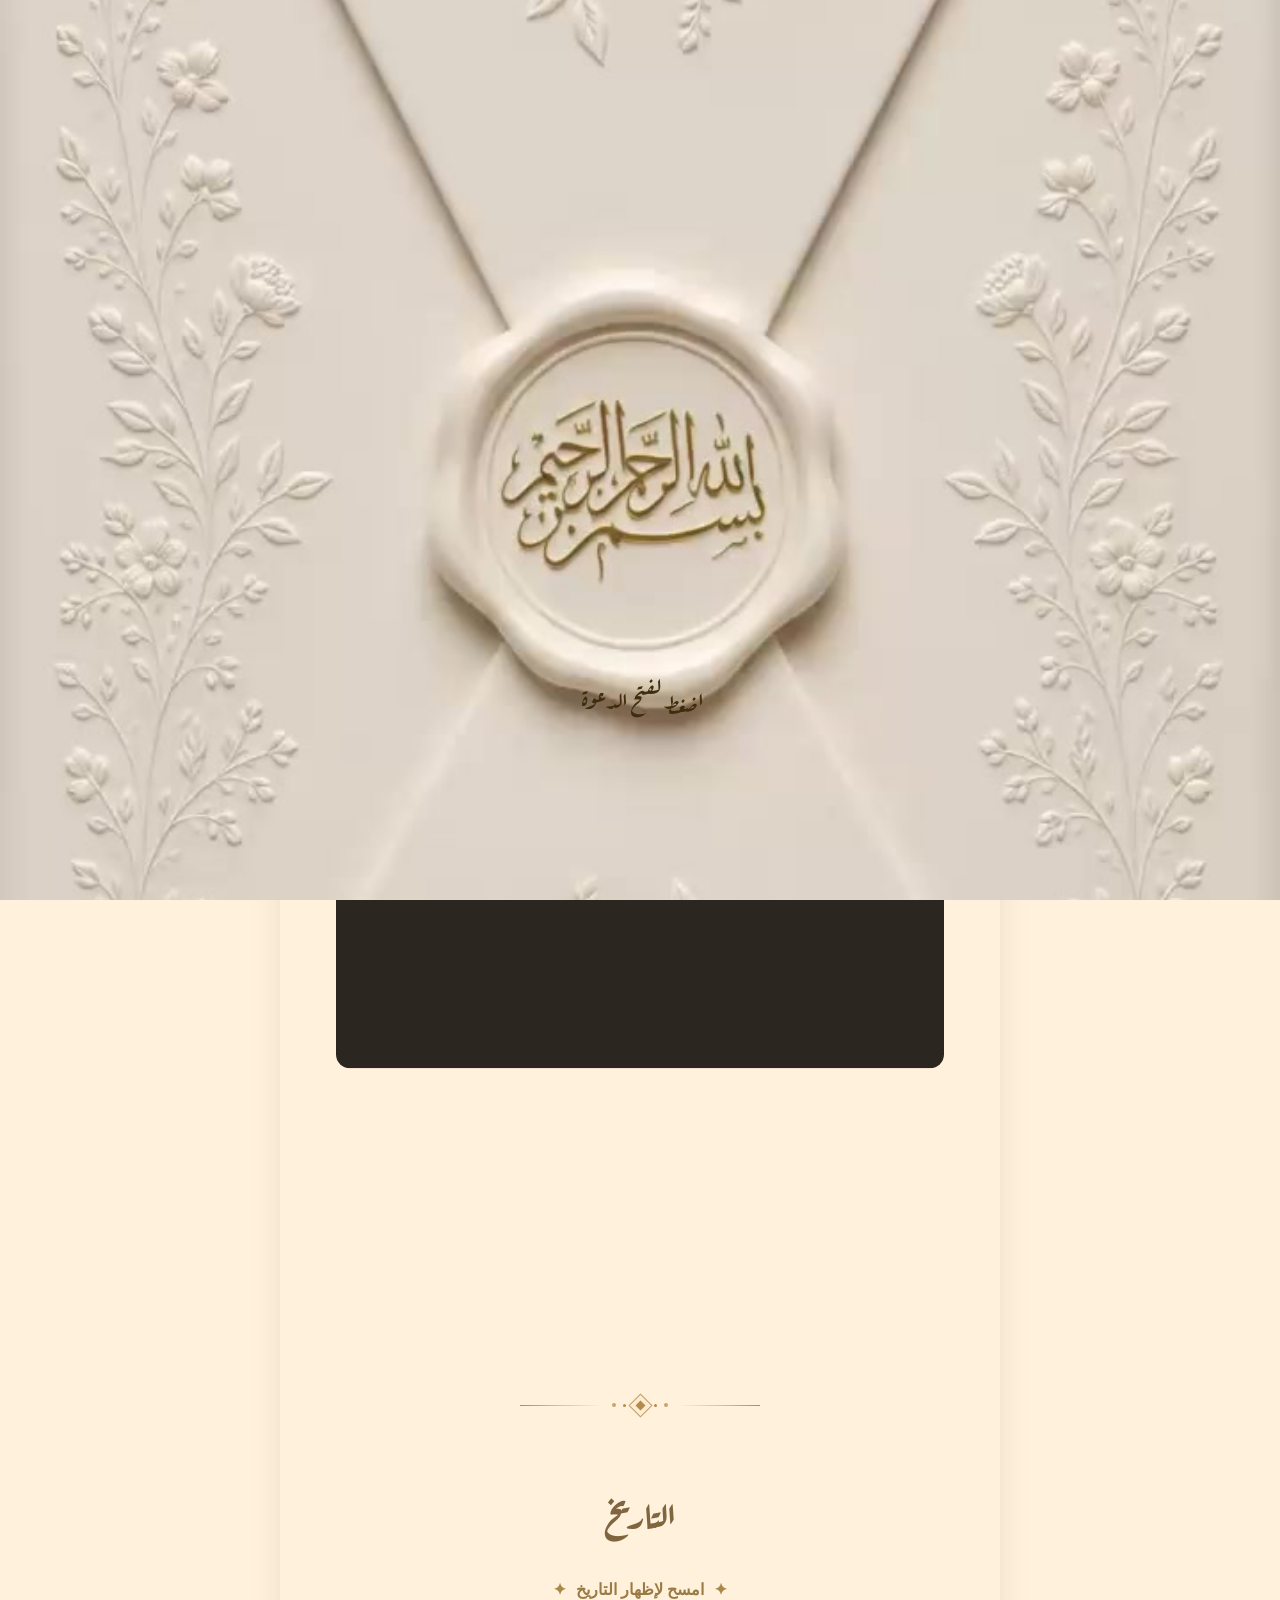
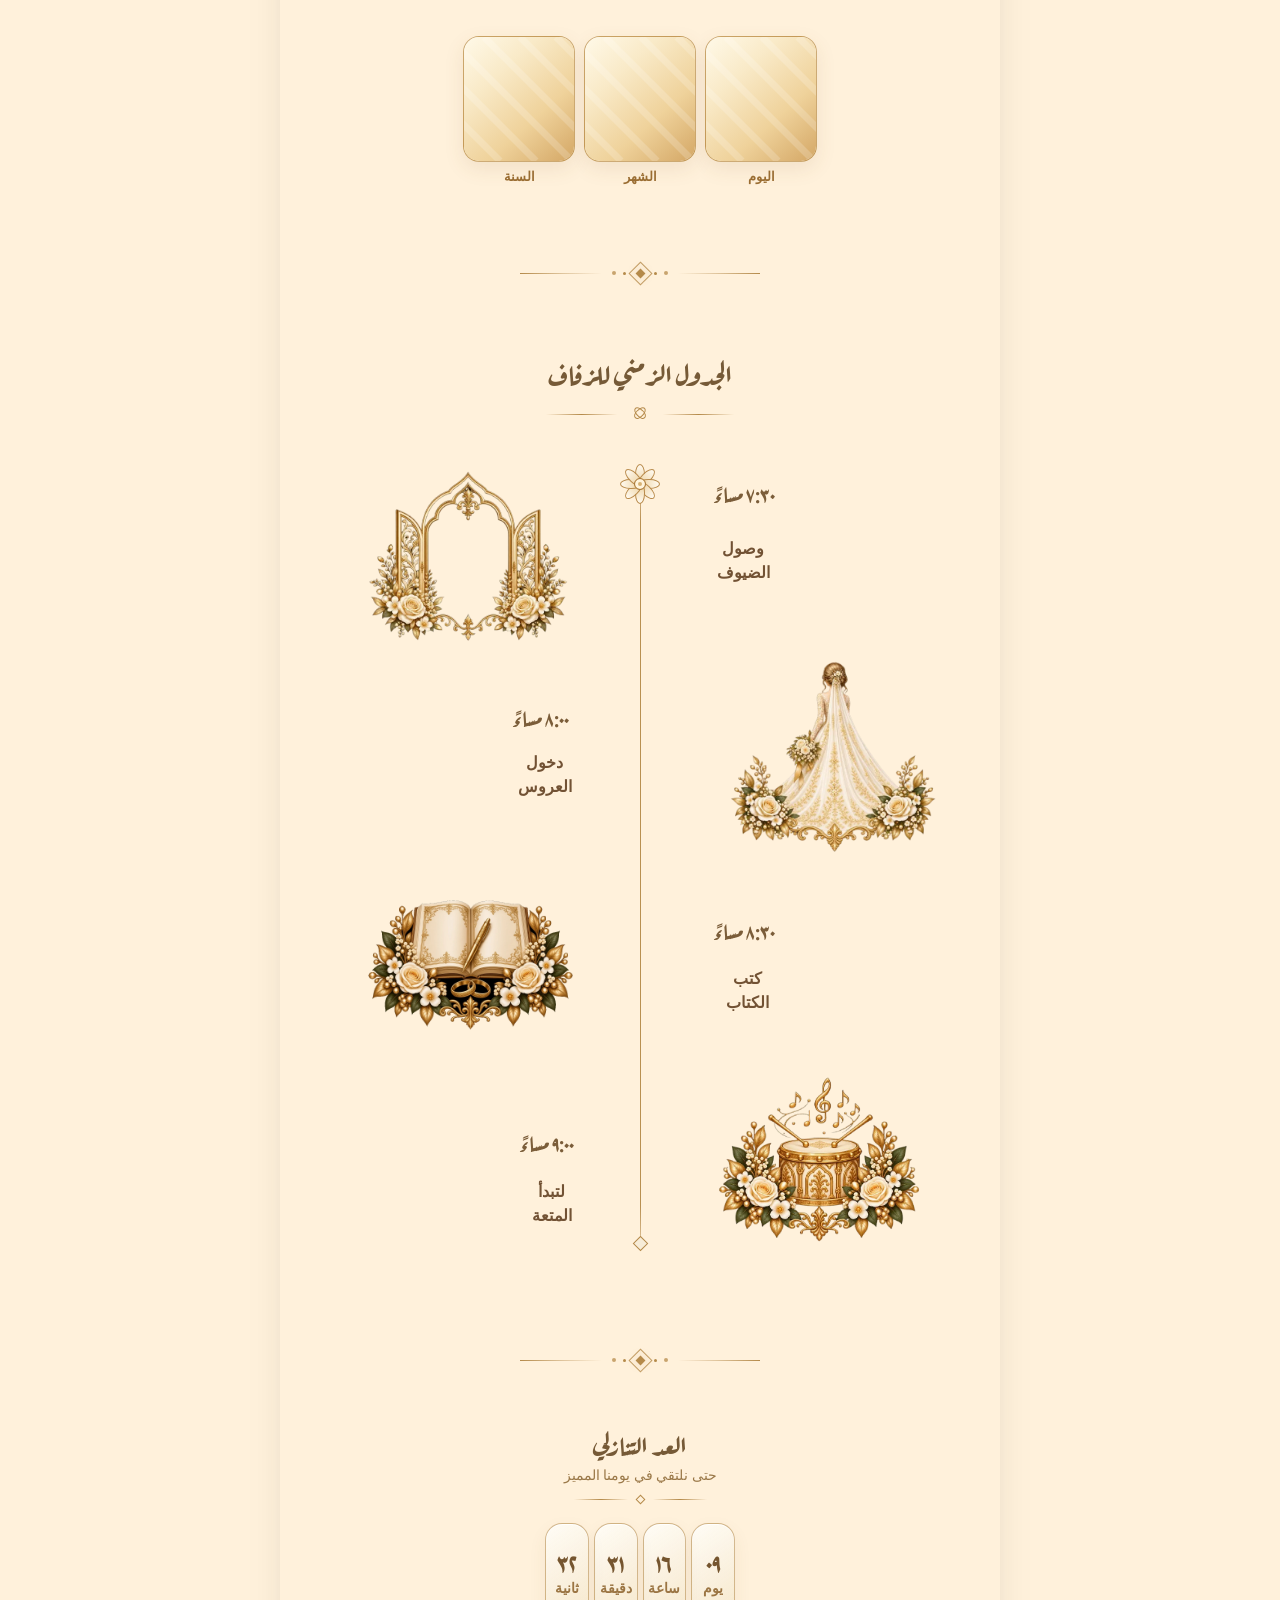
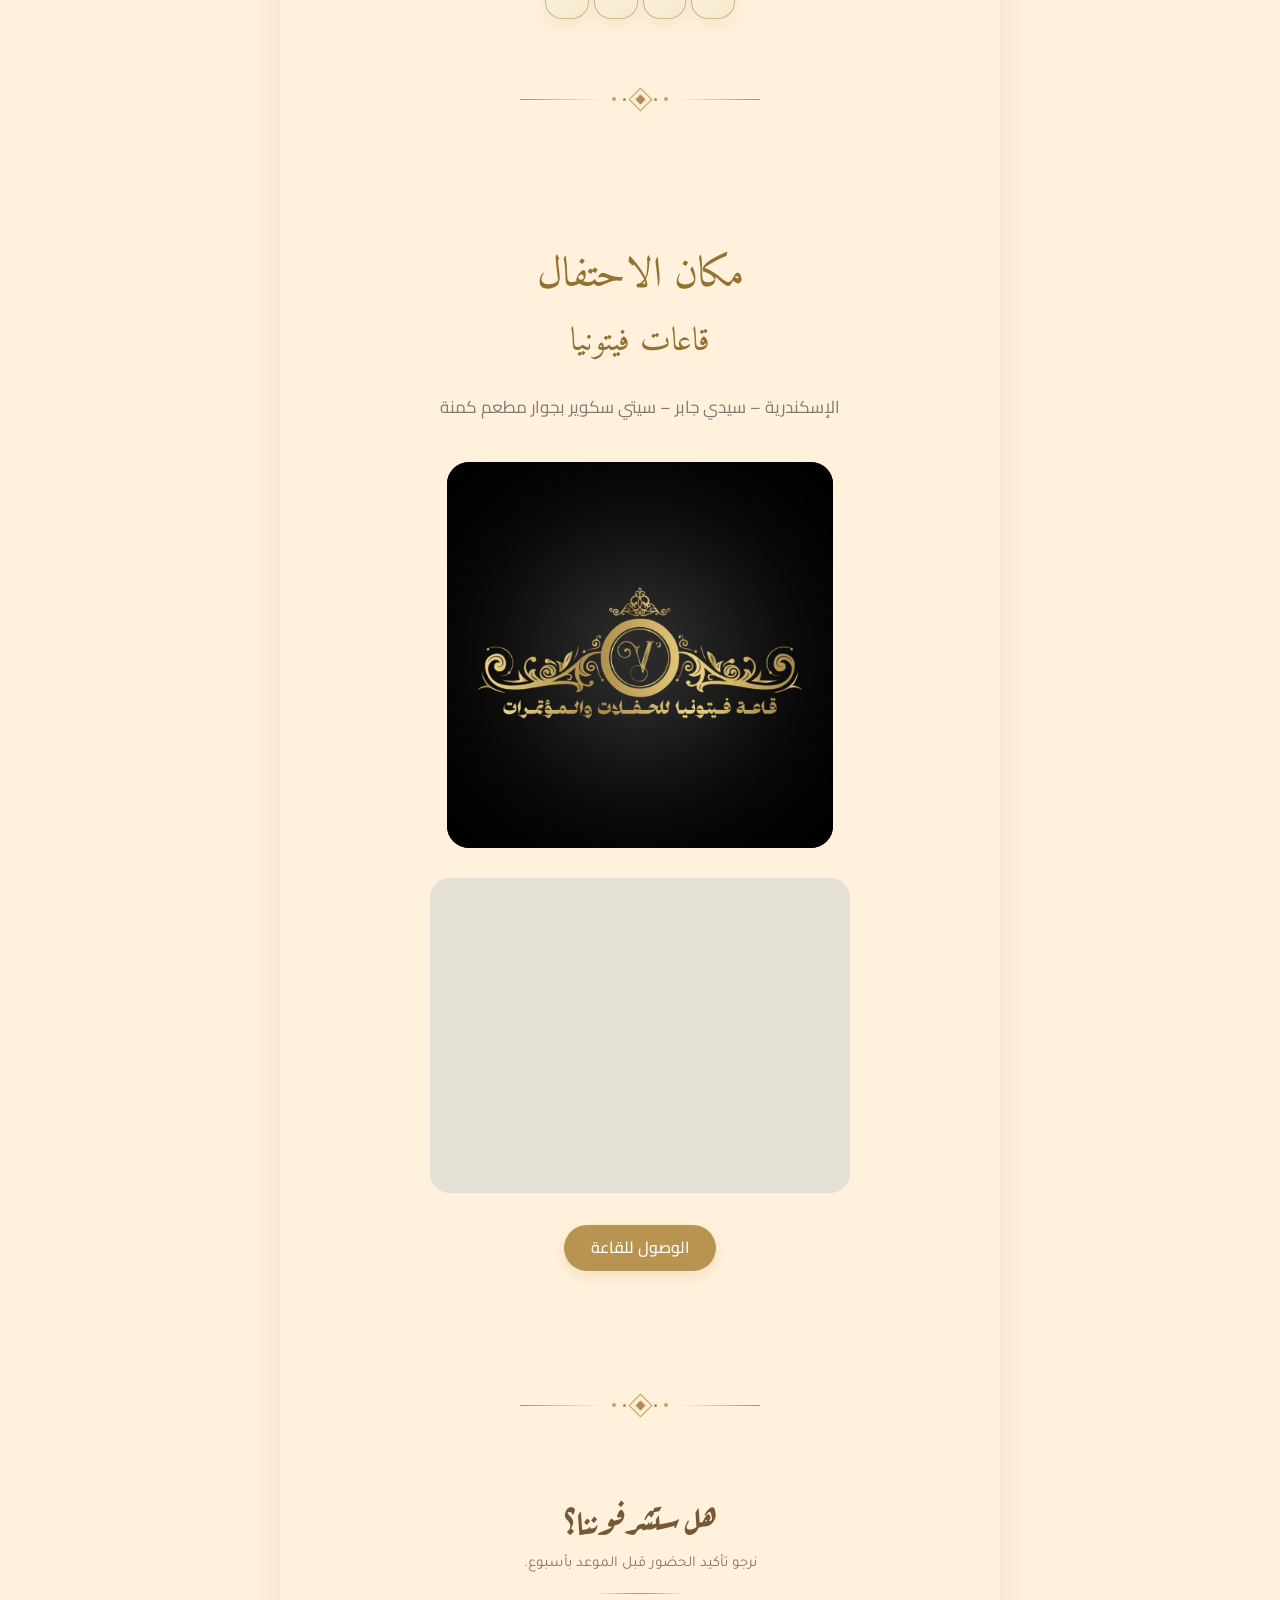
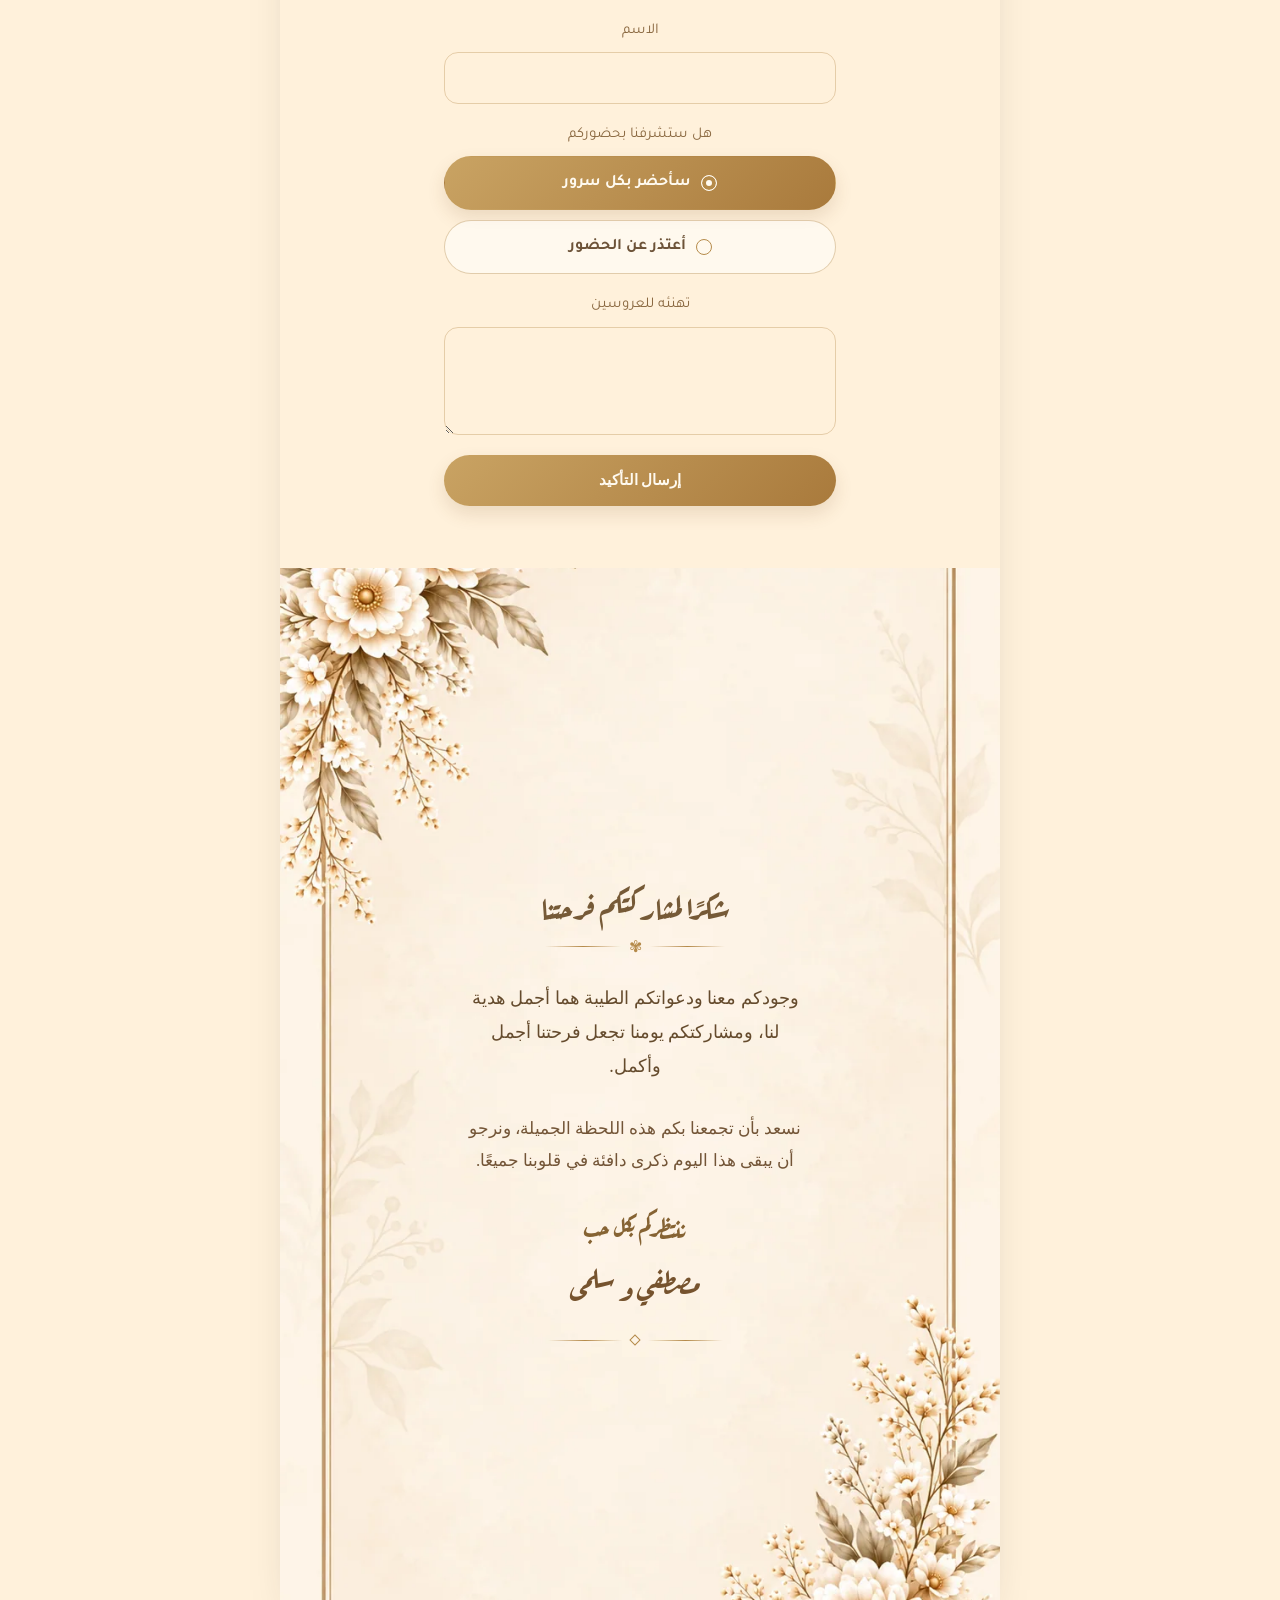
==== commit 10326f22: "Fix RSVP form submit failing with generic Arabic error. Use relative api/*.php endpoints (works with" ====
--- a/index.html
+++ b/index.html
@@ -2345,14 +2345,14 @@
   <div class="lb-card lb-rsvp" data-move="form" style="width: 100%; max-width: 400px; margin: 0px auto; padding: 6px 4px 0px; border: none; border-radius: 0px; background: transparent; box-shadow: none; overflow: visible; text-align: center; direction: rtl;">
     
     
-    <form class="lb-form" method="post" action="/api/rsvp" data-rsvp-form="" style="display: flex; flex-direction: column; gap: 18px; width: 100%;">
+    <form class="lb-form" method="post" action="api/rsvp.php" data-rsvp-form="" style="display: flex; flex-direction: column; gap: 18px; width: 100%;">
       
       
       
       <input type="hidden" name="lang" value="ar">
       <input type="text" name="website" class="lb-hp" tabindex="-1" autocomplete="off" aria-hidden="true">
       <label class="lb-field"><span data-ts="name_label">الاسم</span>
-        <input type="text" name="name" required="" maxlength="120" autocomplete="name" value="" style="width: 100%; height: 50px; padding: 0px 15px; border: 1px solid rgba(181, 138, 74, 0.4); border-radius: 17px; background: rgba(255, 252, 245, 0.76); color: rgb(102, 73, 45); font-family: " noto="" naskh="" arabic",="" "geeza="" pro",="" tahoma,="" serif;="" font-size:="" 15px;="" outline:="" none;="" direction:="" rtl;"=""></label>
+        <input type="text" name="name" required="" maxlength="120" autocomplete="name" value="" style="width: 100%; height: 50px; padding: 0px 15px; border: 1px solid rgba(181, 138, 74, 0.4); border-radius: 17px; background: rgba(255, 252, 245, 0.76); color: rgb(102, 73, 45); font-family: 'Noto Naskh Arabic', 'Geeza Pro', Tahoma, serif; font-size: 15px; outline: none; direction: rtl;"></label>
       
       
       
@@ -2367,13 +2367,13 @@
       </div>
       
       <label class="lb-field"><span data-ts="message_label">تهنئه للعروسين</span>
-        <textarea name="message" rows="3" maxlength="600" style="width: 100%; min-height: 92px; padding: 13px 15px; border: 1px solid rgba(181, 138, 74, 0.4); border-radius: 17px; background: rgba(255, 252, 245, 0.76); color: rgb(102, 73, 45); font-family: " noto="" naskh="" arabic",="" "geeza="" pro",="" tahoma,="" serif;="" font-size:="" 15px;="" outline:="" none;="" direction:="" rtl;"=""></textarea></label>
+        <textarea name="message" rows="3" maxlength="600" style="width: 100%; min-height: 92px; padding: 13px 15px; border: 1px solid rgba(181, 138, 74, 0.4); border-radius: 17px; background: rgba(255, 252, 245, 0.76); color: rgb(102, 73, 45); font-family: 'Noto Naskh Arabic', 'Geeza Pro', Tahoma, serif; font-size: 15px; outline: none; direction: rtl;"></textarea></label>
       
       
       
       
       
-      <button type="submit" class="lb-btn lb-btn--solid lb-btn--block" data-ts="submit_label" data-sent-label="تم الإرسال ✓" style="width: 100%; min-height: 52px; border: 1px solid rgba(139, 98, 43, 0.55); border-radius: 18px; background: linear-gradient(135deg, rgb(201, 163, 99), rgb(169, 122, 60)); color: rgb(255, 250, 240); font-family: " noto="" naskh="" arabic",="" "geeza="" pro",="" tahoma,="" serif;="" font-size:="" 15px;="" font-weight:="" 700;"="">إرسال التأكيد</button>
+      <button type="submit" class="lb-btn lb-btn--solid lb-btn--block" data-ts="submit_label" data-sent-label="تم الإرسال ✓" style="width: 100%; min-height: 52px; border: 1px solid rgba(139, 98, 43, 0.55); border-radius: 18px; background: linear-gradient(135deg, rgb(201, 163, 99), rgb(169, 122, 60)); color: rgb(255, 250, 240); font-family: 'Noto Naskh Arabic', 'Geeza Pro', Tahoma, serif; font-size: 15px; font-weight: 700;">إرسال التأكيد</button>
       <p class="lb-form-msg" data-rsvp-msg="" hidden="" data-ts="success_message">شكراً لكم — تم تسجيل ردكم.</p>
     </form>
     
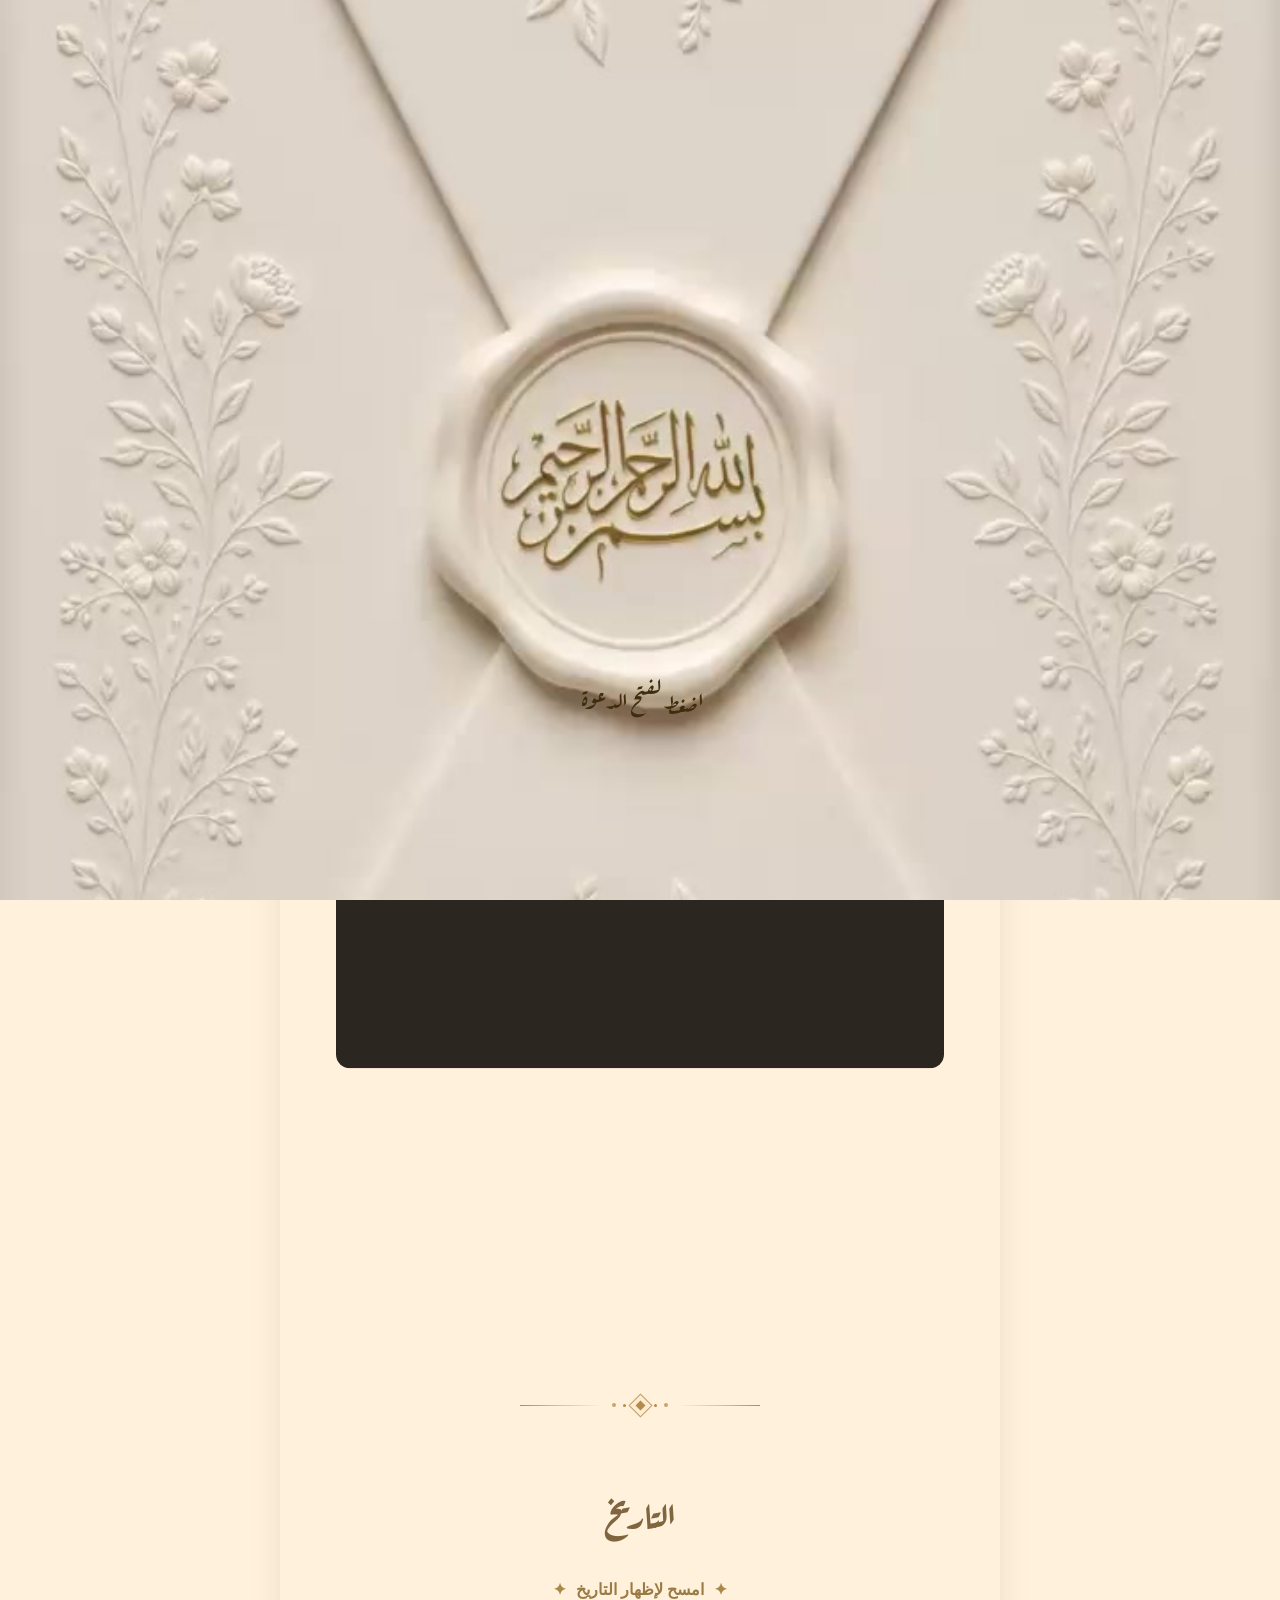
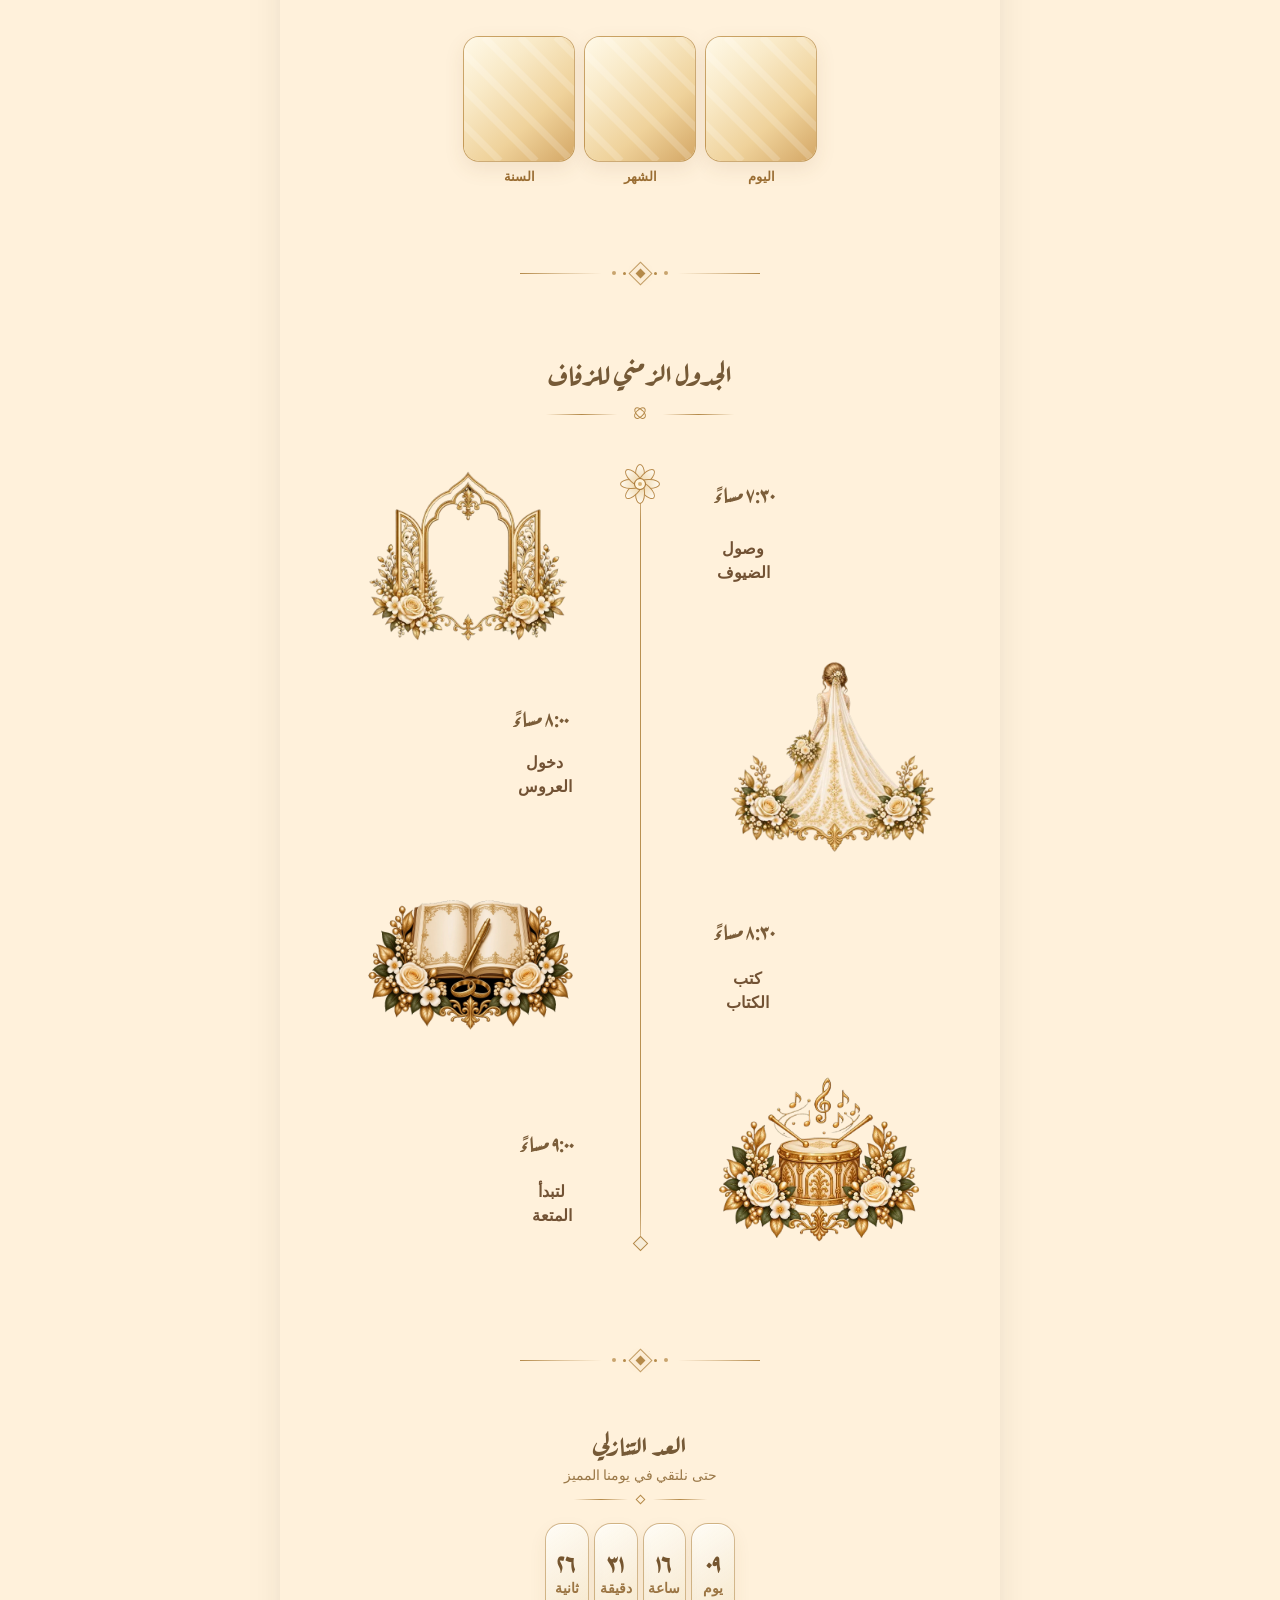
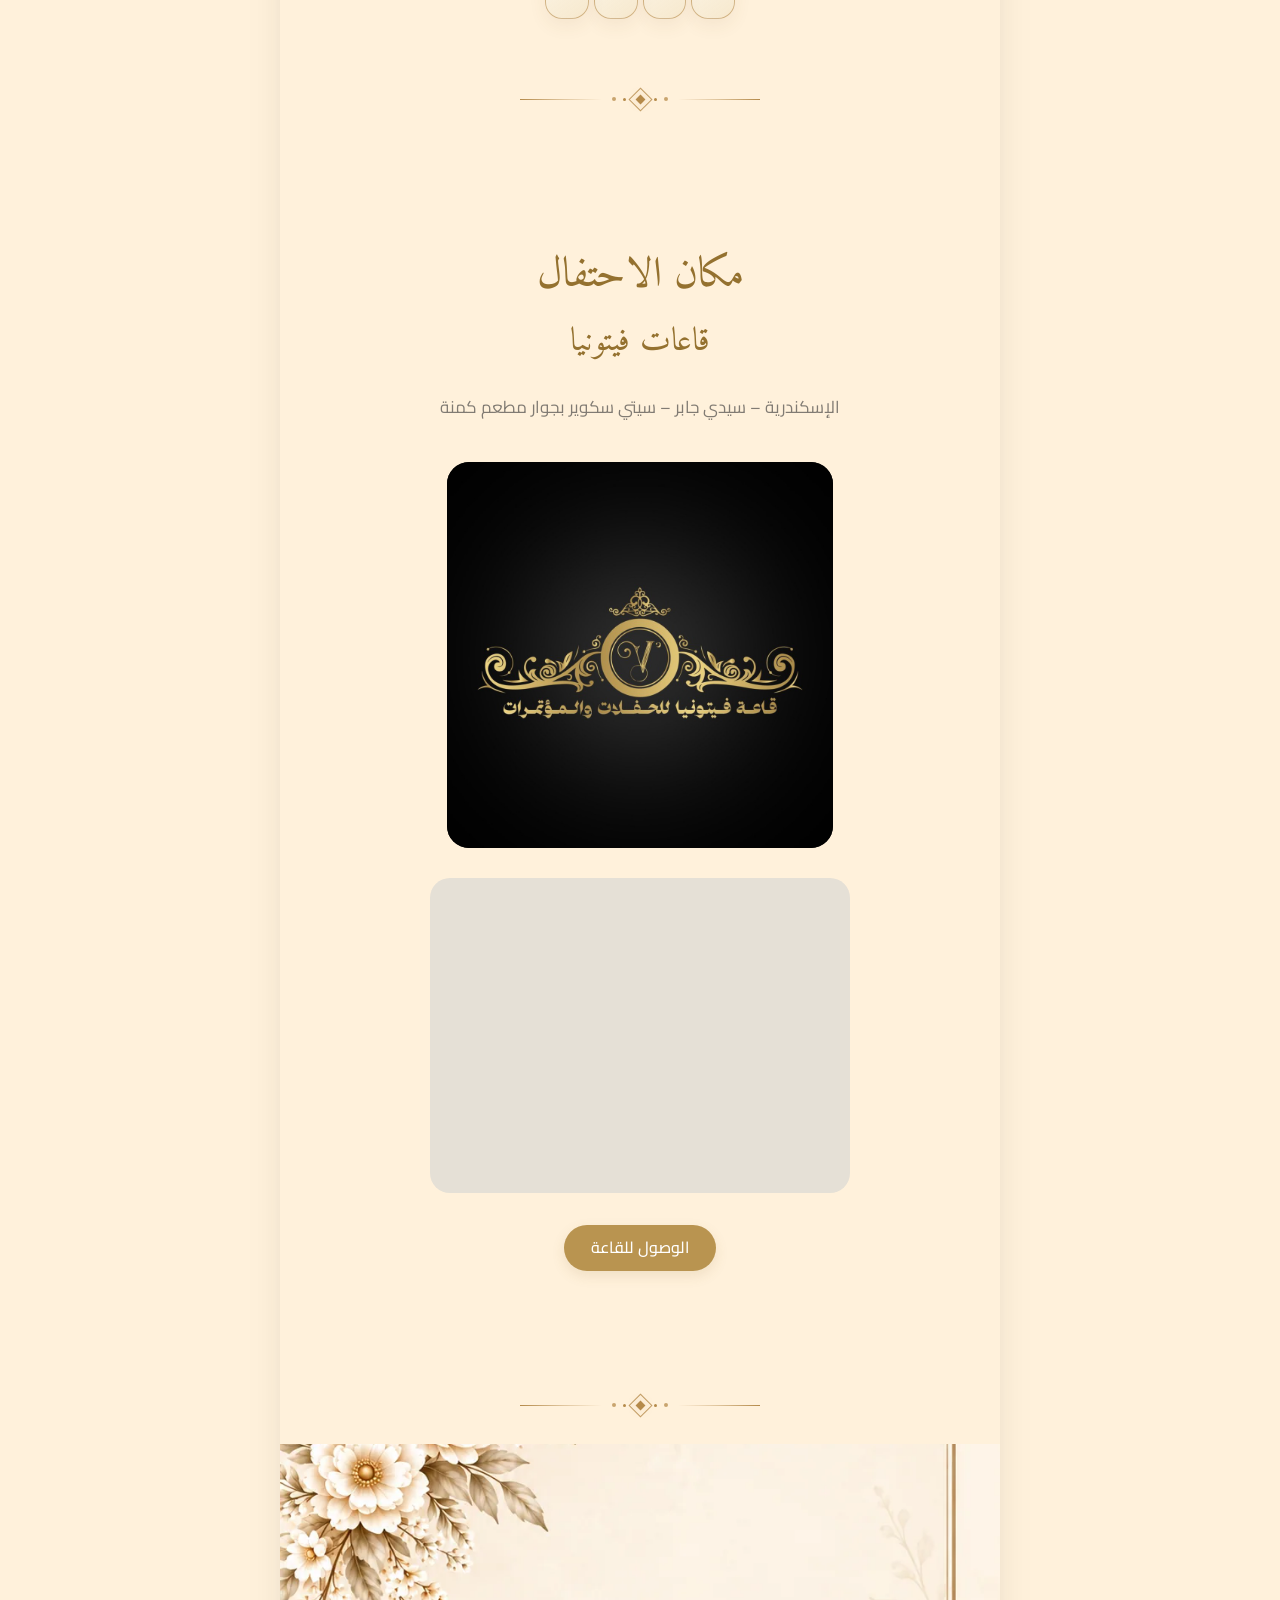
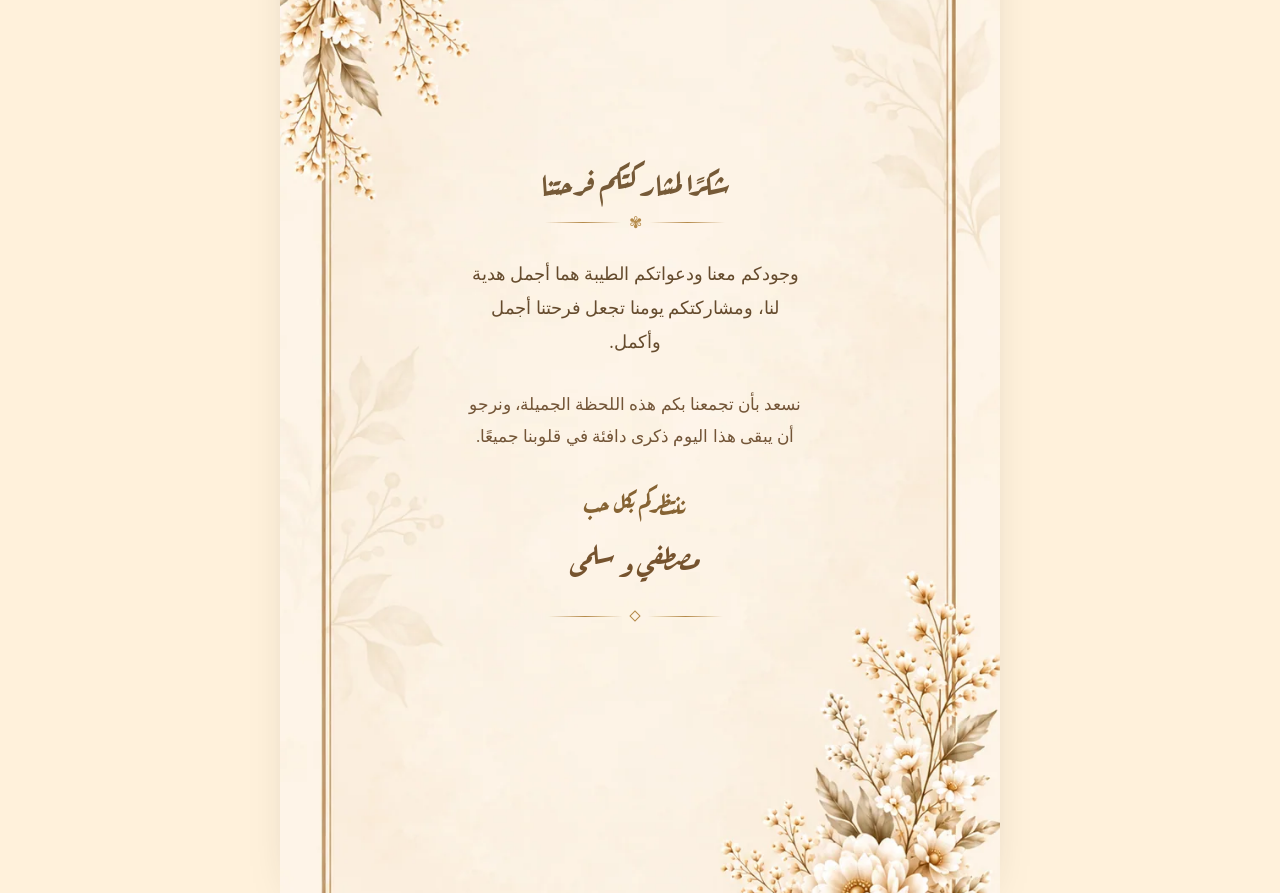
==== commit 1ef4e561: "Convert the invite site to static HTML/CSS/JS only. Remove the PHP API, contacts admin page, and RSV" ====
--- a/index.html
+++ b/index.html
@@ -1,3210 +1,1019 @@
-<!DOCTYPE html><html lang="ar" dir="rtl"><head>
-<meta charset="utf-8">
-<meta name="viewport" content="width=device-width, initial-scale=1, viewport-fit=cover">
-<title>دعوة زفاف مصطفي و سلمى</title>
-<meta name="description" content="دعوة زفاف مصطفي و سلمى">
-<meta name="robots" content="noindex, nofollow">
-<link rel="icon" href="images/WhatsApp_Image_2026-09-08_at_10.27.59_PM.webp">
-
-
-<meta property="og:type" content="website">
-<meta property="og:site_name" content="مصطفي و سلمى">
-<meta property="og:locale" content="ar_AR">
-<meta property="og:title" content="دعوة زفاف مصطفي و سلمى">
-<meta property="og:description" content="دعوة زفاف مصطفي و سلمى">
-
-<meta property="og:image" content="images/WhatsApp_Image_2026-09-08_at_10.27.59_PM.jpeg">
-<meta property="og:image:secure_url" content="images/WhatsApp_Image_2026-09-08_at_10.27.59_PM.jpeg">
-<meta property="og:image:width" content="1254">
-<meta property="og:image:height" content="1254">
-<meta property="og:image:alt" content="دعوة زفاف مصطفي و سلمى">
-<meta name="twitter:image" content="images/WhatsApp_Image_2026-09-08_at_10.27.59_PM.jpeg">
-<meta name="twitter:card" content="summary_large_image">
-<meta name="twitter:title" content="دعوة زفاف مصطفي و سلمى">
-<meta name="twitter:description" content="دعوة زفاف مصطفي و سلمى">
-
-<style data-loading-critical="">
-html, body { margin: 0; min-height: 100%; }
-/* التكبير التلقائي للخط في أندرويد ومتصفحات التطبيقات بيزوّد
-   أسطر الكلام، والقوالب المستوردة مواضعها ثابتة بالبكسل — فالسطر
-   الزيادة بيركب على العنصر اللي تحته. الآيفون مابيعملش كده. */
-html { -webkit-text-size-adjust: 100%; text-size-adjust: 100%; }
-/* تثبيت مركز شاشة الدعوة قبل وبعد تشغيل runtime القالب المستورد. */
-.lb-doc > .lb-stage { width: 100% !important; max-width: none !important; margin-inline: 0 !important; }
-.lb-doc > .lb-stage > #allrecords,
-.lb-doc > .lb-stage > .t-records { width: 100% !important; min-width: 0 !important; max-width: none !important; margin-inline: 0 !important; }
-.lb-doc > .lb-stage .t396__artboard { width: 100% !important; min-width: 0 !important; left: 0 !important; margin-inline: 0 !important; }
-.lb-doc > .lb-intro { min-height: 100svh !important; height: 100dvh !important; max-height: 100dvh !important; }
-/* قاعدة حرجة للخريطة قبل تحميل CSS/runtime القالب: الـwrapper هو المرجع
-   الوحيد للمقاس، وكل الطبقات الداخلية تتمدد داخله حتى لا يخرج iframe. */
-.lb-stage .tn-elem[data-elem-type="html"]:has(iframe[src*="google.com/maps"]) .tn-atom,
-.lb-stage .tn-elem[data-elem-type="html"]:has(iframe[src*="maps.google"]) .tn-atom,
-.lb-stage .tn-elem[data-elem-type="html"]:has(iframe[src*="google.com/maps"]) .tn-atom > [data-move],
-.lb-stage .tn-elem[data-elem-type="html"]:has(iframe[src*="maps.google"]) .tn-atom > [data-move] { width: 100% !important; height: 100% !important; min-width: 0 !important; min-height: 0 !important; box-sizing: border-box !important; }
-.lb-stage .tn-elem[data-elem-type="html"]:has(iframe[src*="google.com/maps"]) iframe,
-.lb-stage .tn-elem[data-elem-type="html"]:has(iframe[src*="maps.google"]) iframe { display: block !important; width: 100% !important; height: 100% !important; max-width: 100% !important; max-height: 100% !important; box-sizing: border-box !important; }
-</style>
-<link rel="preconnect" href="https://fonts.googleapis.com">
-
-<link rel="preconnect" href="https://fonts.gstatic.com" crossorigin="">
-<link href="https://fonts.googleapis.com/css2?family=Amiri:wght@400;700&amp;family=Aref+Ruqaa:wght@400;700&amp;family=Cairo:wght@300;400;600;700&amp;family=Cormorant+Garamond:wght@300;400;500;600&amp;family=Gelasio:ital,wght@0,400;0,500;0,600;0,700;1,400&amp;family=Great+Vibes&amp;family=Marcellus&amp;family=Montserrat:wght@300;400;500;600&amp;family=Playfair+Display:wght@400;500;600&amp;family=Reem+Kufi:wght@400;600&amp;family=Tajawal:wght@300;400;500;700&amp;display=swap" rel="stylesheet">
-<link rel="stylesheet" href="css/invite.css">
-
-
-<style data-font-faces="">@font-face{font-family:"DUST";src:url("[data-uri]") format("opentype");font-weight:400;font-style:normal;font-display:swap;}@font-face{font-family:"SAINT";src:url("[data-uri]") format("opentype");font-weight:400;font-style:normal;font-display:swap;}@font-face{font-family:"cinzel";src:url("[data-uri]") format("opentype");font-weight:400;font-style:normal;font-display:swap;}@font-face{font-family:"gg";src:url("[data-uri]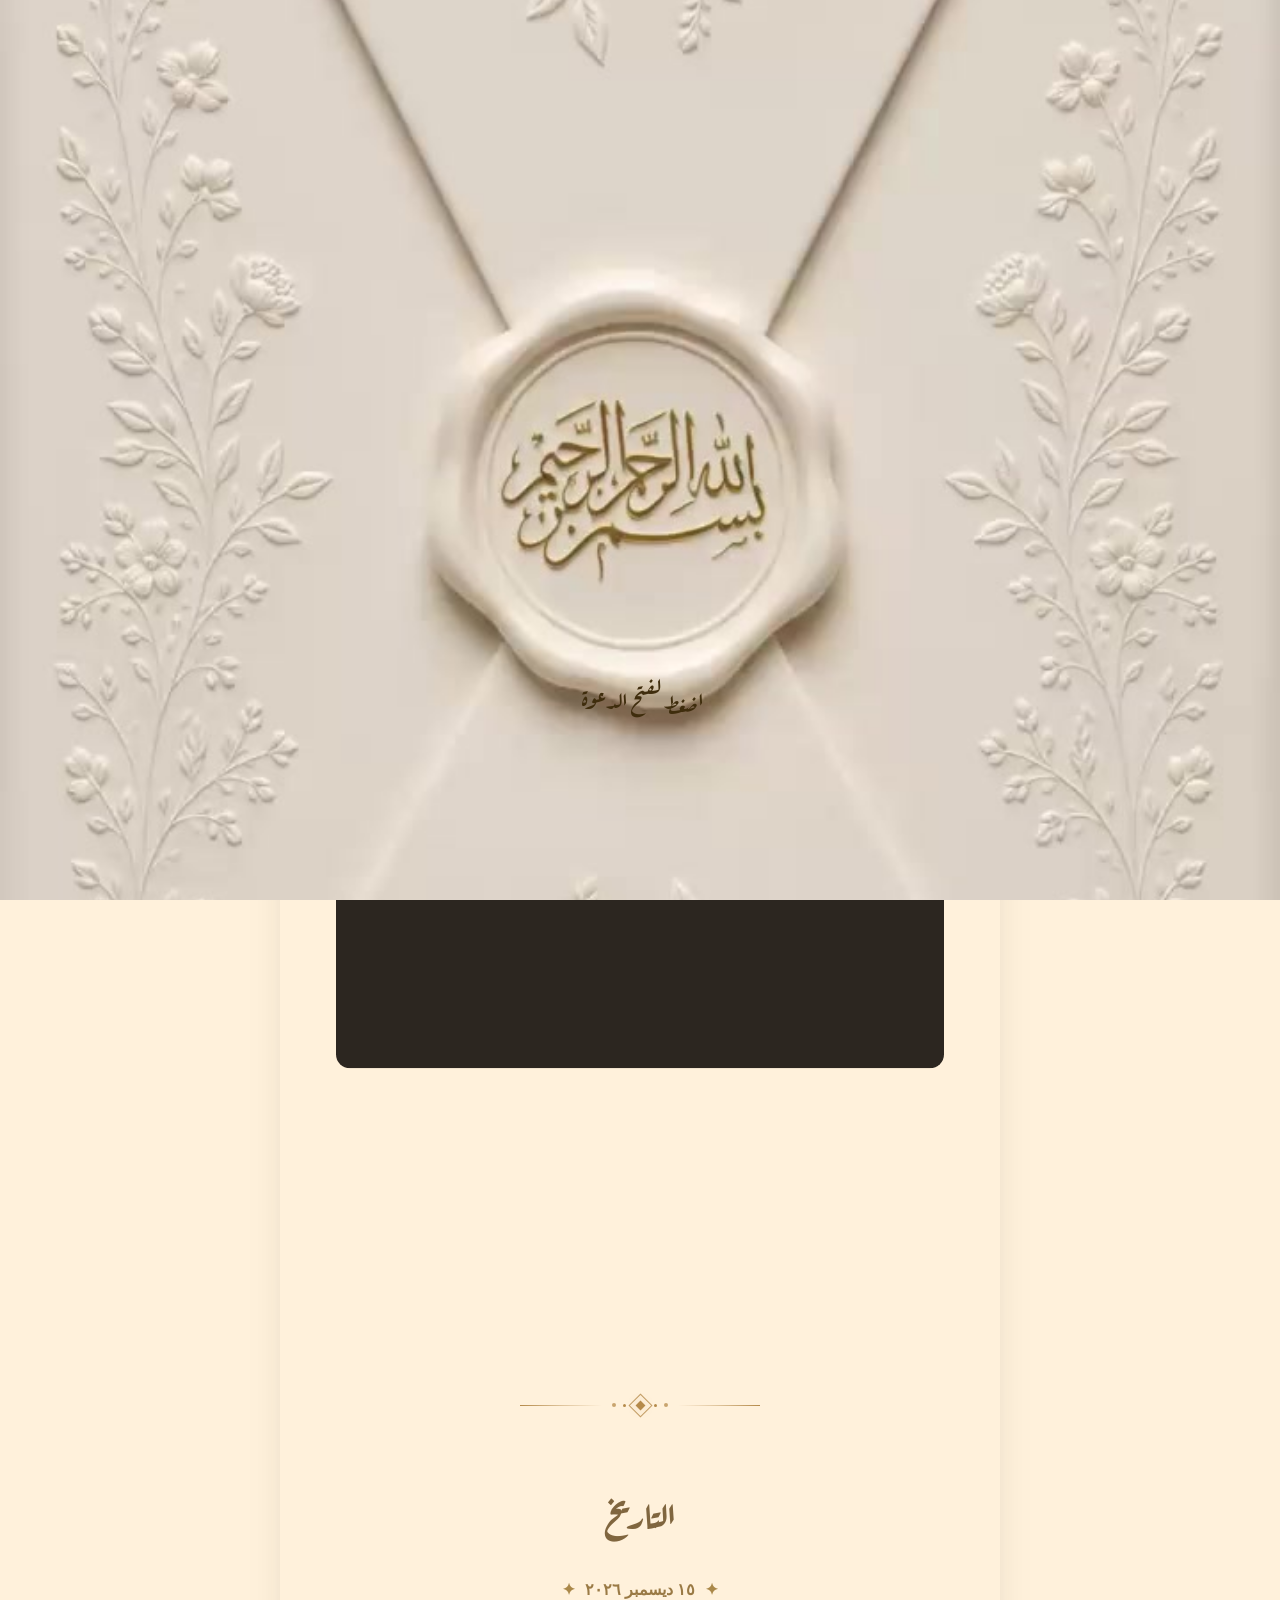
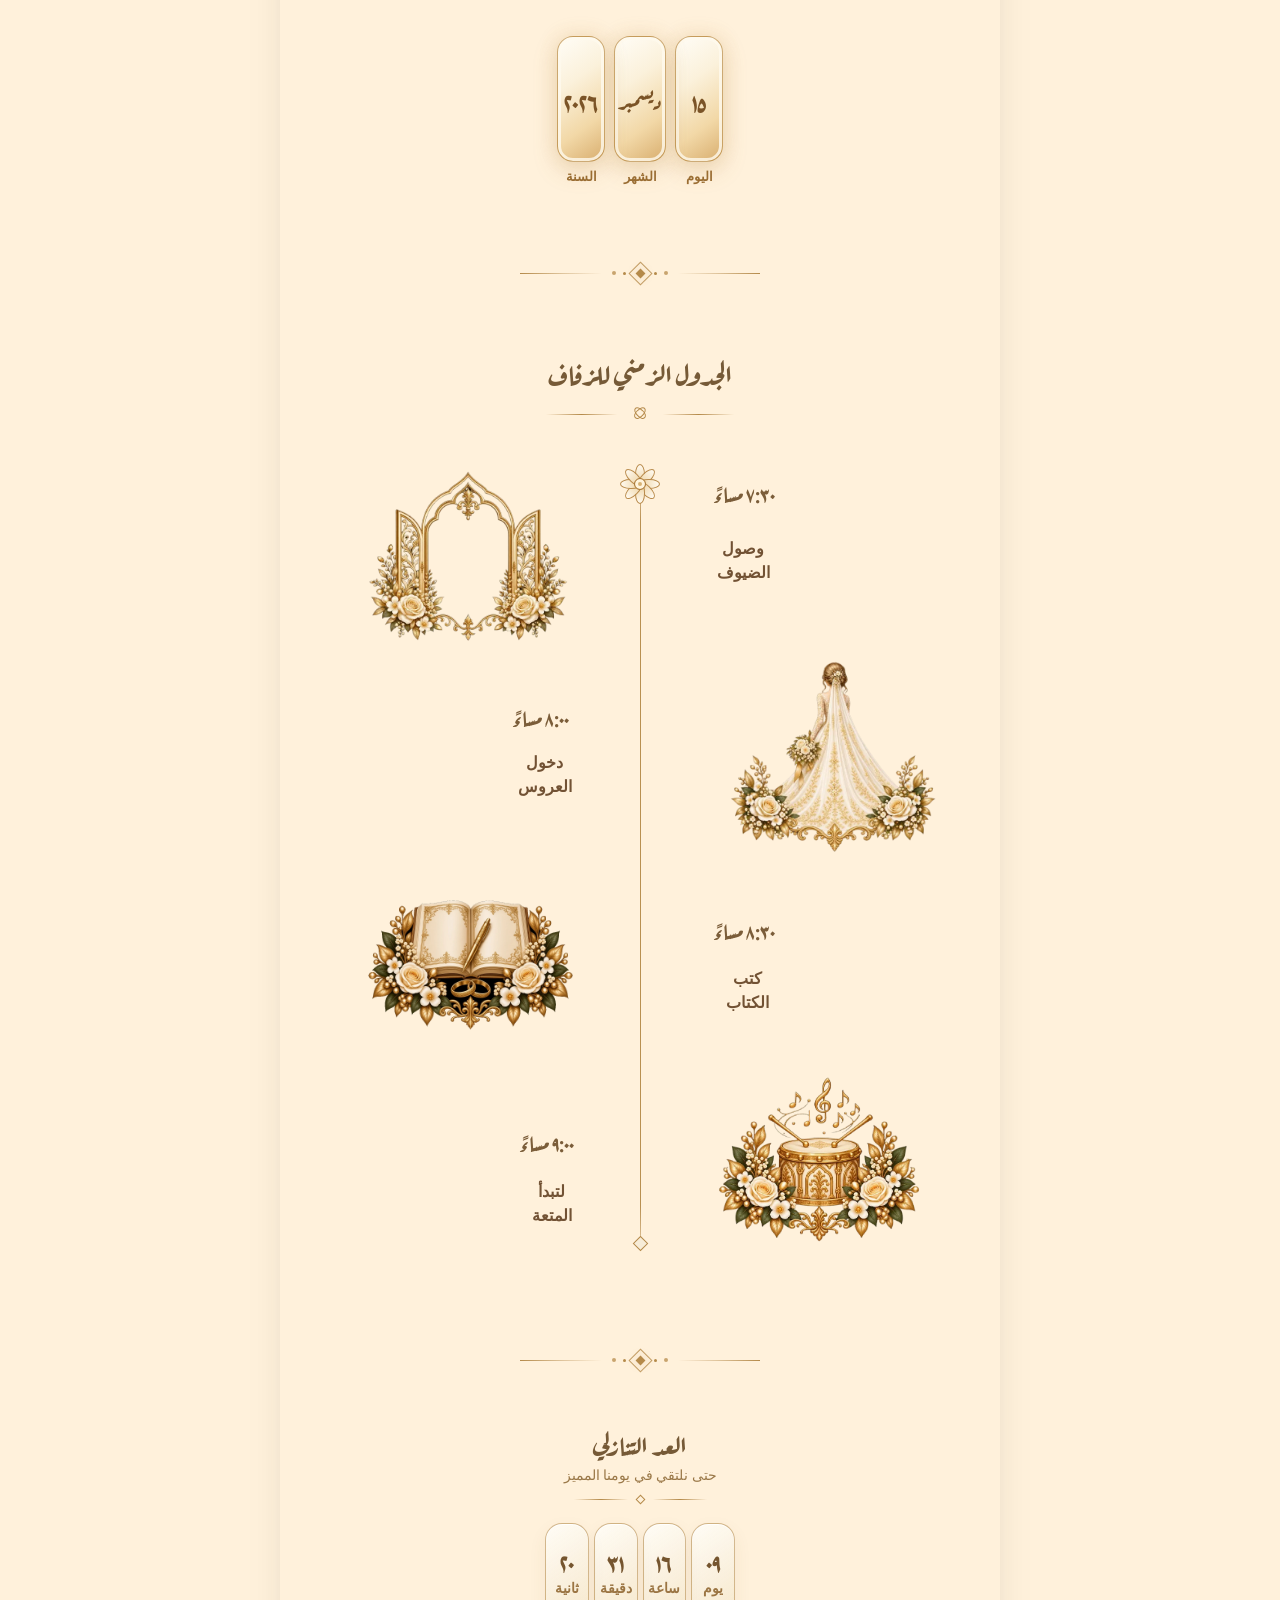
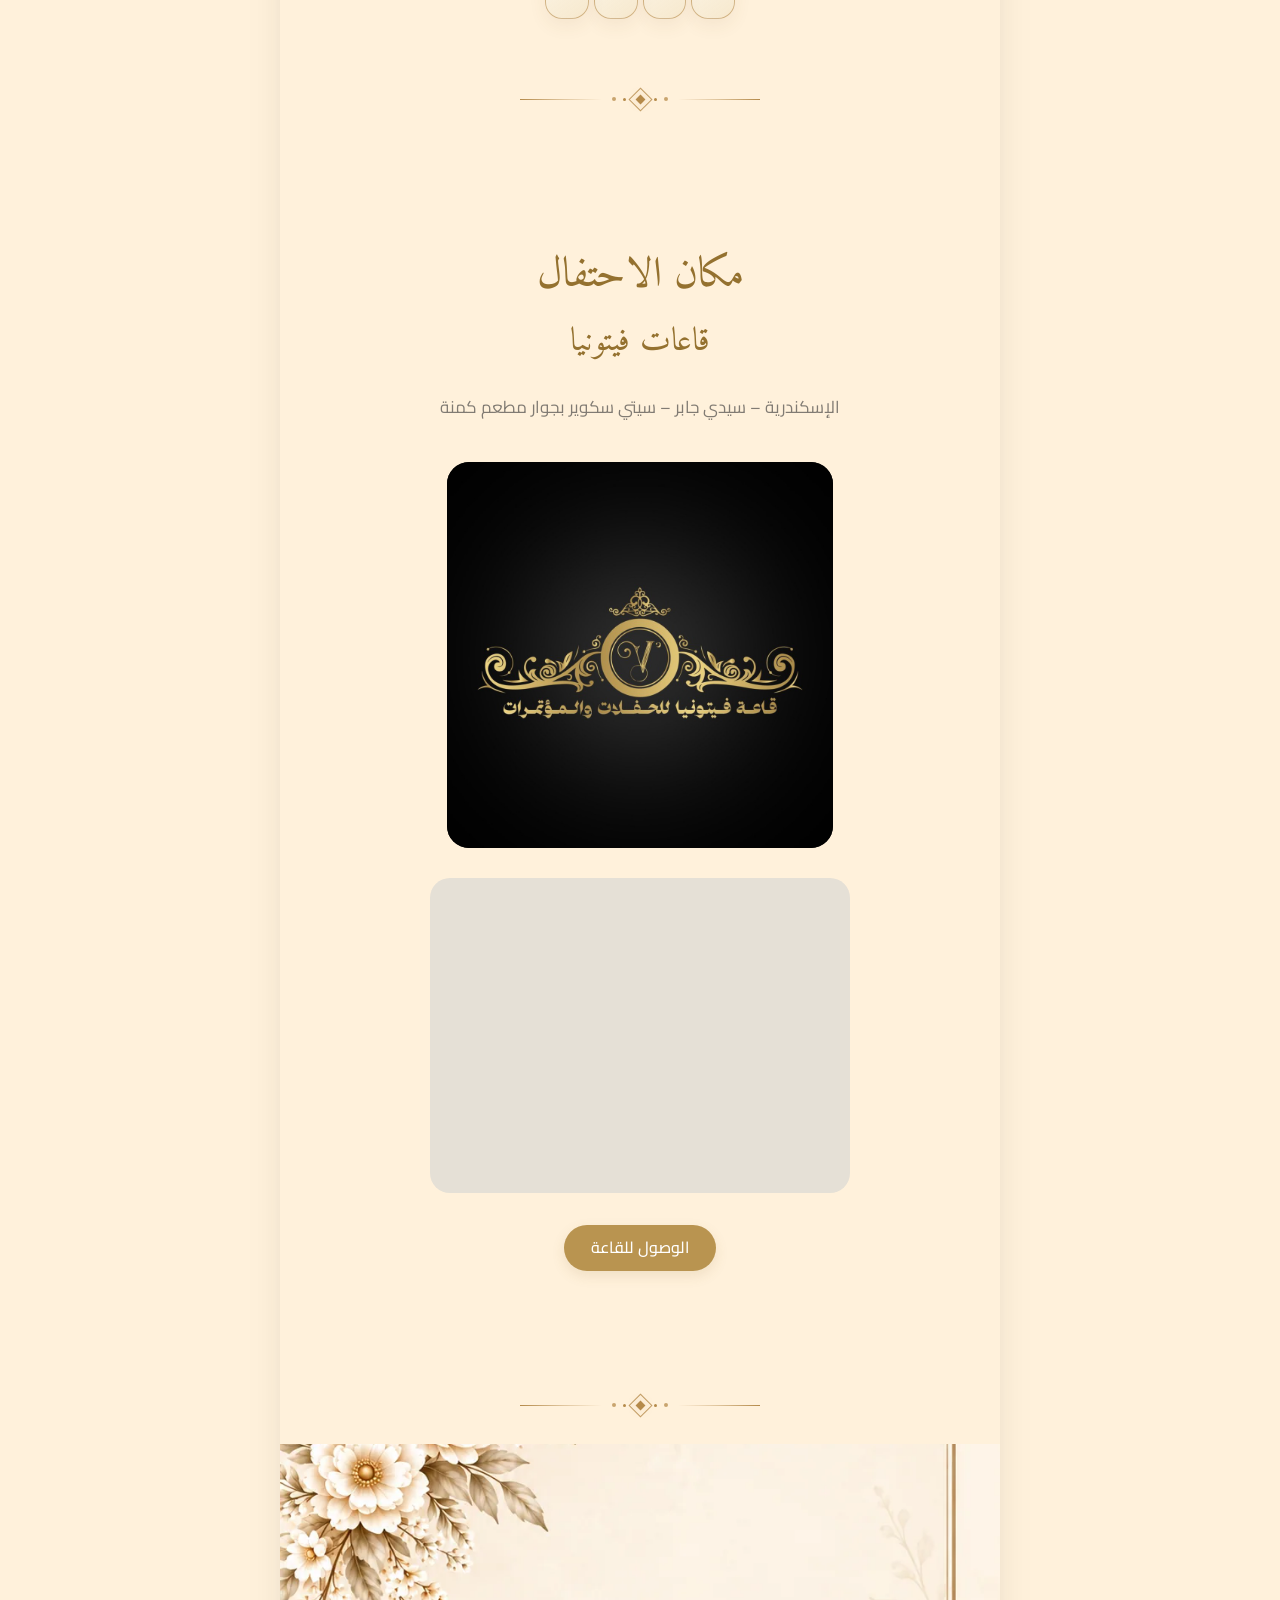
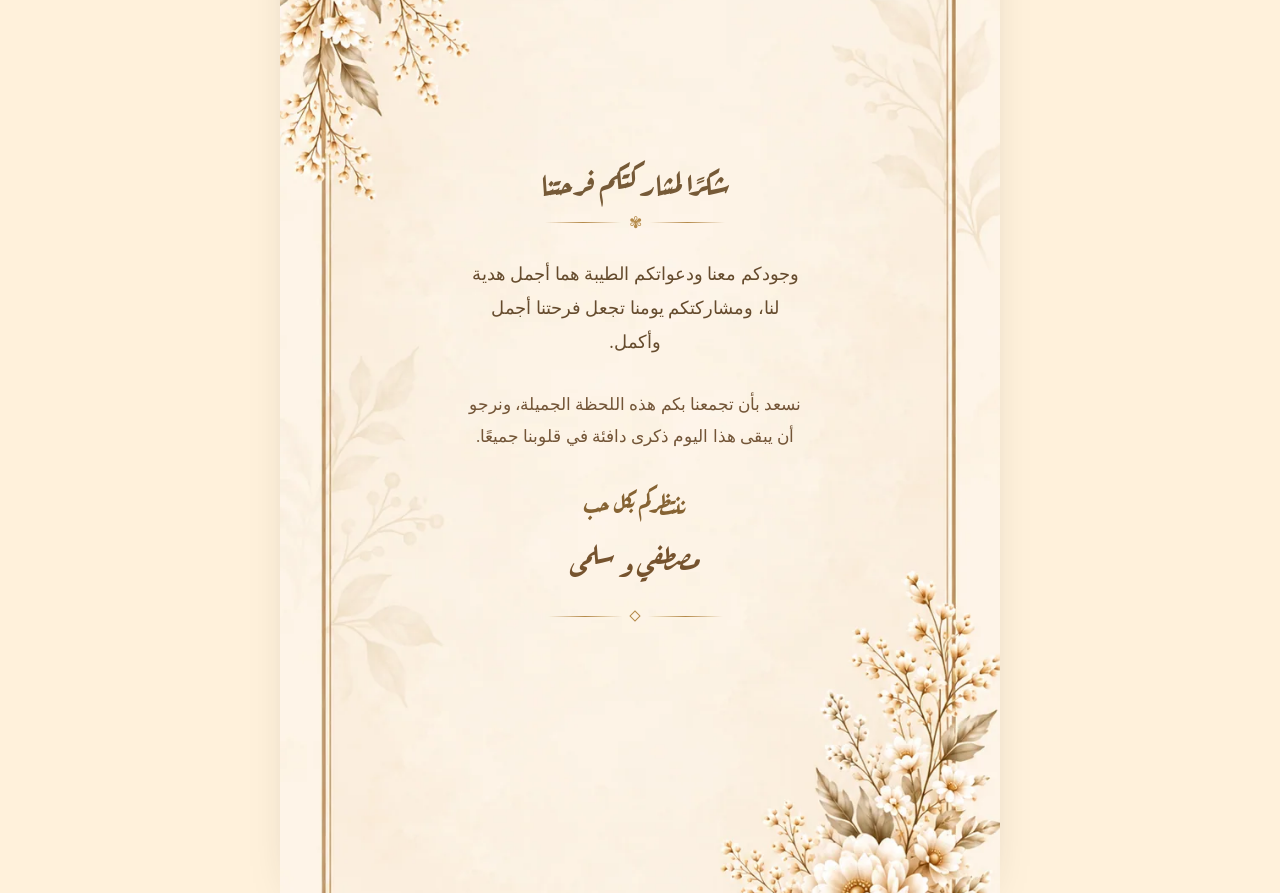
==== commit baee7506: "Show the wedding date immediately without scratch-to-reveal. Co-authored-by: Cursor <cursoragent@cur" ====
--- a/index.html
+++ b/index.html
@@ -300,54 +300,33 @@
                 <div class="fad-move">
                   <div class="fad-subtitle" data-move="ce-3">
                     <span class="fad-star">✦</span>
-                    امسح لإظهار التاريخ
+                    ١٥ ديسمبر ٢٠٢٦
                     <span class="fad-star">✦</span>
                   </div>
                 </div>
 
                 <div class="fad-cards">
                   <div class="fad-card-wrap">
-                    <div class="fad-card">
+                    <div class="fad-card fad-revealed">
                       <div class="fad-value" data-move="ce-4">١٥</div>
-
-                      <canvas
-                        class="fad-scratch"
-                        data-move="ce-5"
-                        width="110"
-                        height="124"
-                      ></canvas>
                     </div>
 
                     <div class="fad-label" data-move="ce-6">اليوم</div>
                   </div>
 
                   <div class="fad-card-wrap">
-                    <div class="fad-card">
+                    <div class="fad-card fad-revealed">
                       <div class="fad-value fad-month" data-move="ce-7">
                         ديسمبر
                       </div>
-
-                      <canvas
-                        class="fad-scratch"
-                        data-move="ce-8"
-                        width="110"
-                        height="124"
-                      ></canvas>
                     </div>
 
                     <div class="fad-label" data-move="ce-9">الشهر</div>
                   </div>
 
                   <div class="fad-card-wrap">
-                    <div class="fad-card">
+                    <div class="fad-card fad-revealed">
                       <div class="fad-value" data-move="ce-10">٢٠٢٦</div>
-
-                      <canvas
-                        class="fad-scratch"
-                        data-move="ce-11"
-                        width="110"
-                        height="124"
-                      ></canvas>
                     </div>
 
                     <div class="fad-label" data-move="ce-12">السنة</div>
--- a/css/sections.css
+++ b/css/sections.css
@@ -208,20 +208,7 @@
   font-size: 22px;
 }
 #custom_html-tu9oor #farhaArabicDate .fad-scratch {
-  position: absolute;
-  top: 0;
-  right: 0;
-  bottom: 0;
-  left: 0;
-  display: block;
-  width: 100%;
-  height: 100%;
-  z-index: 5;
-  border-radius: 15px;
-  touch-action: none;
-  cursor: pointer;
-  -webkit-user-select: none;
-  user-select: none;
+  display: none;
 }
 #custom_html-tu9oor #farhaArabicDate .fad-label {
   display: block;
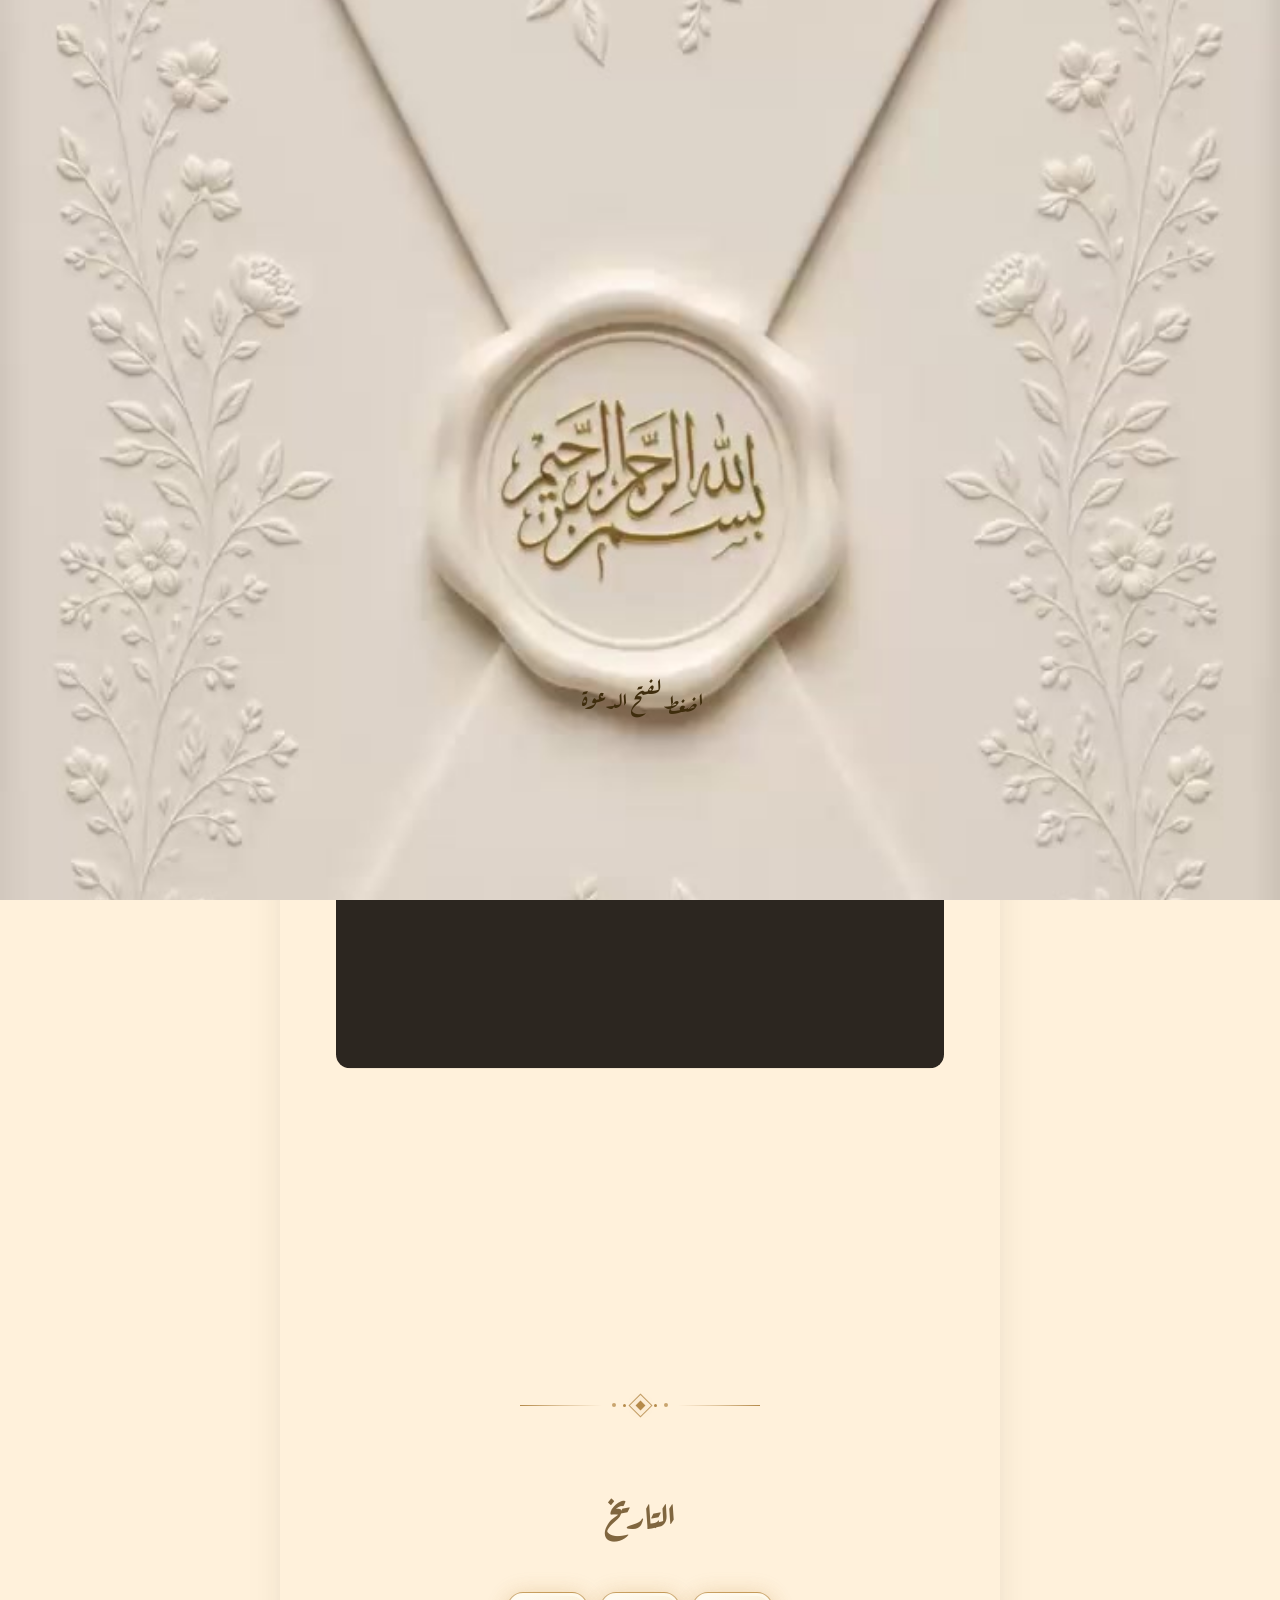
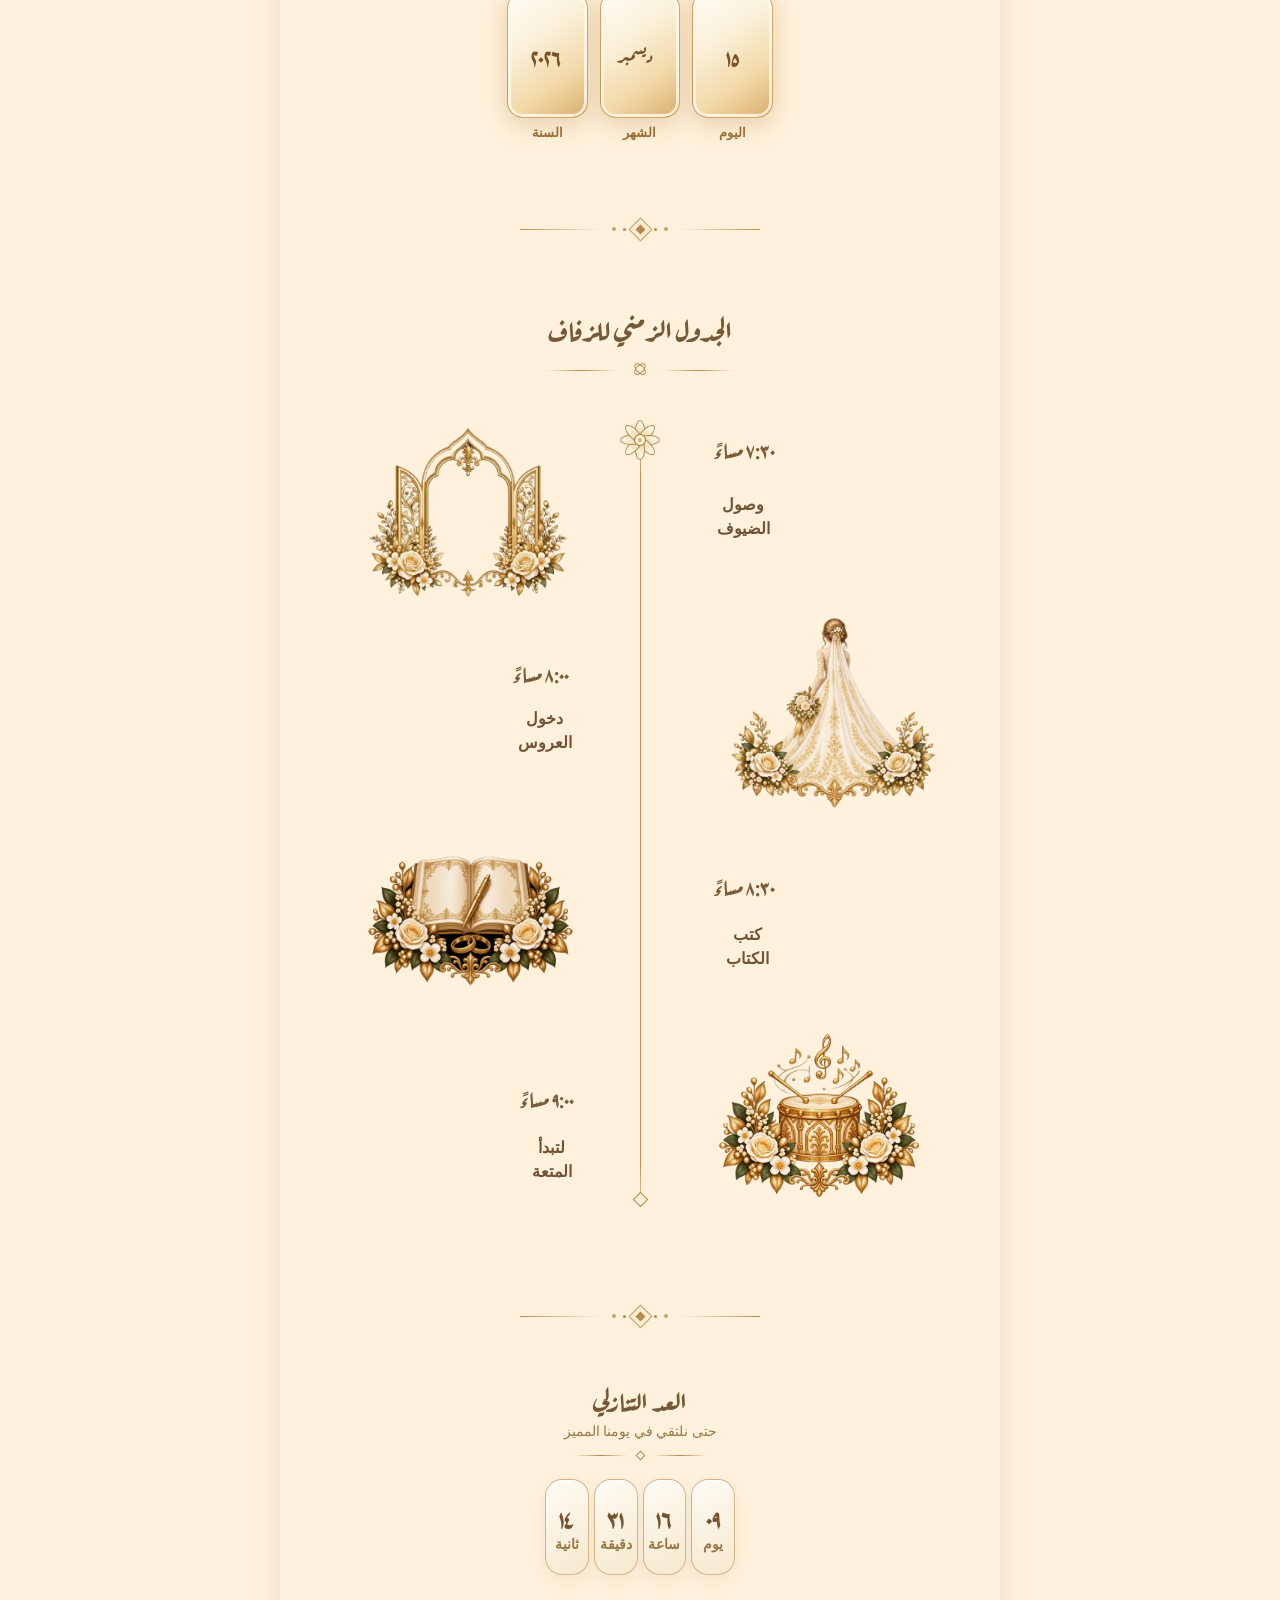
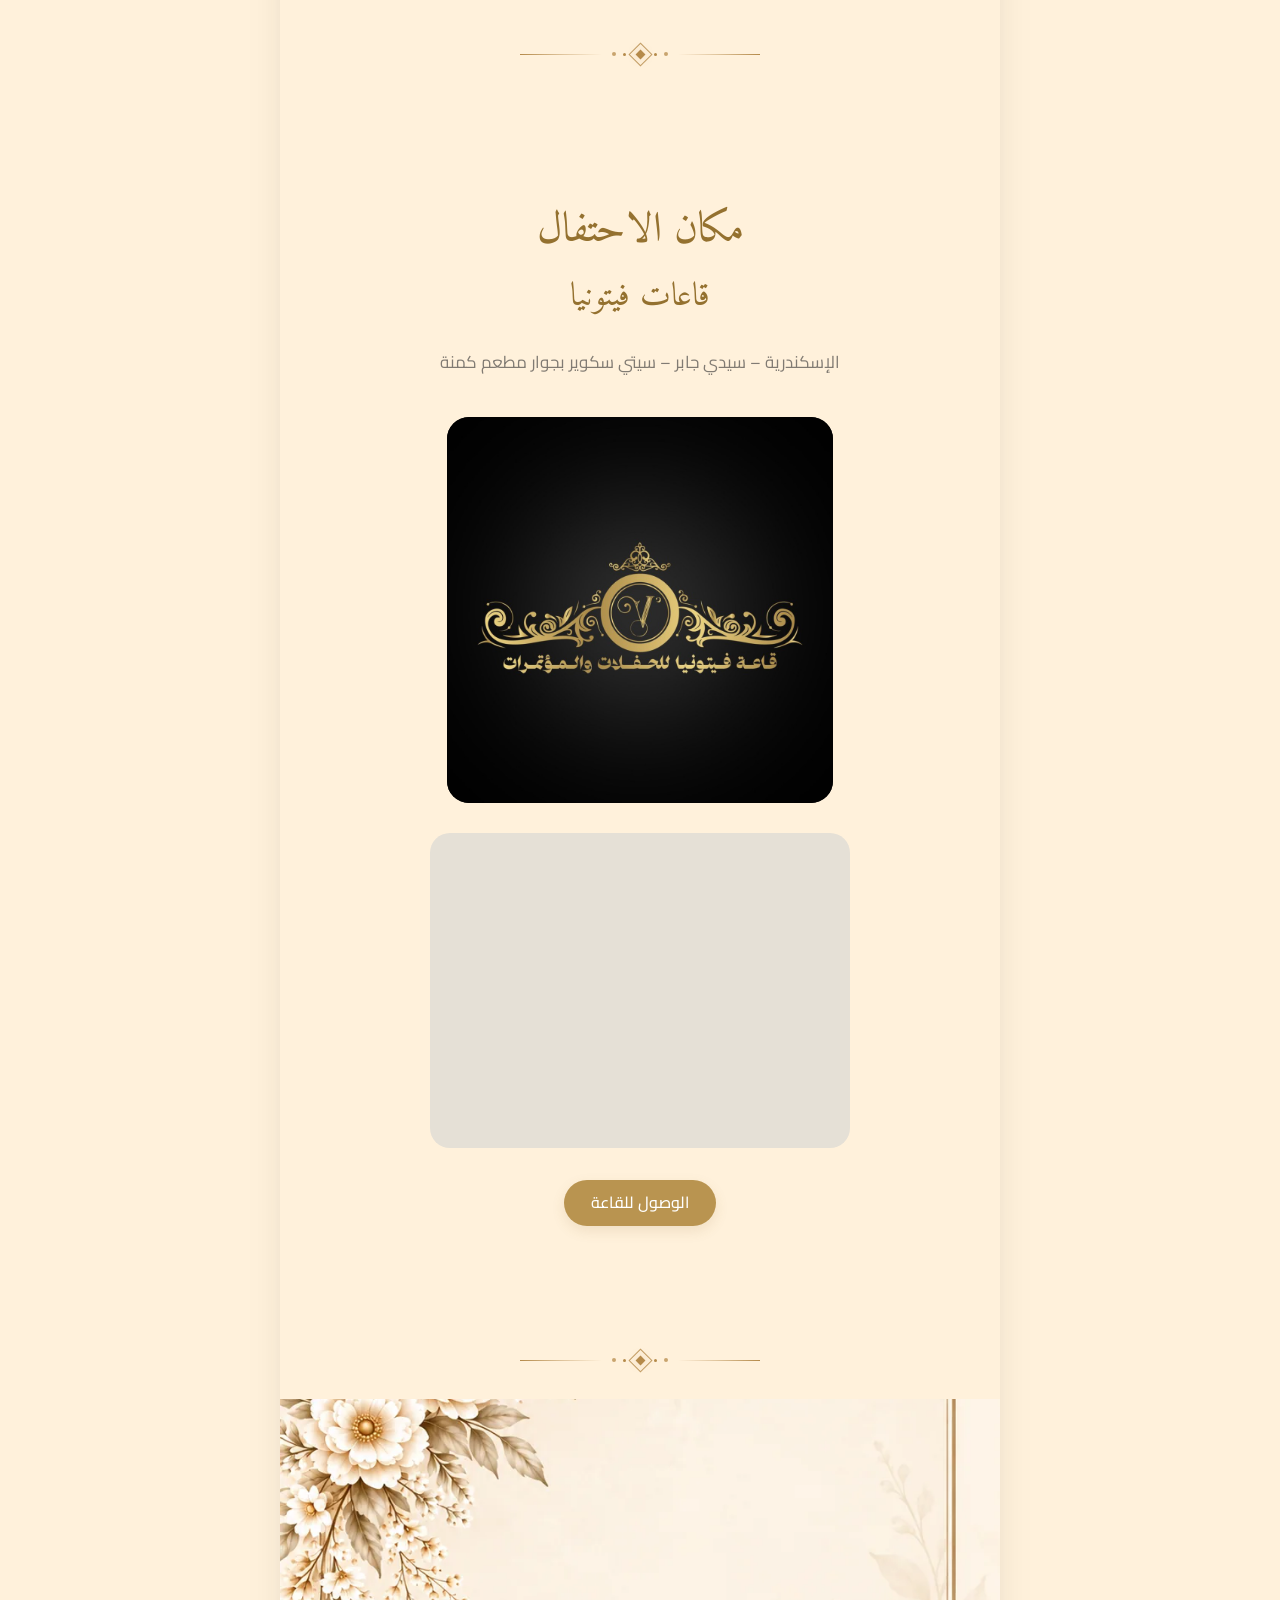
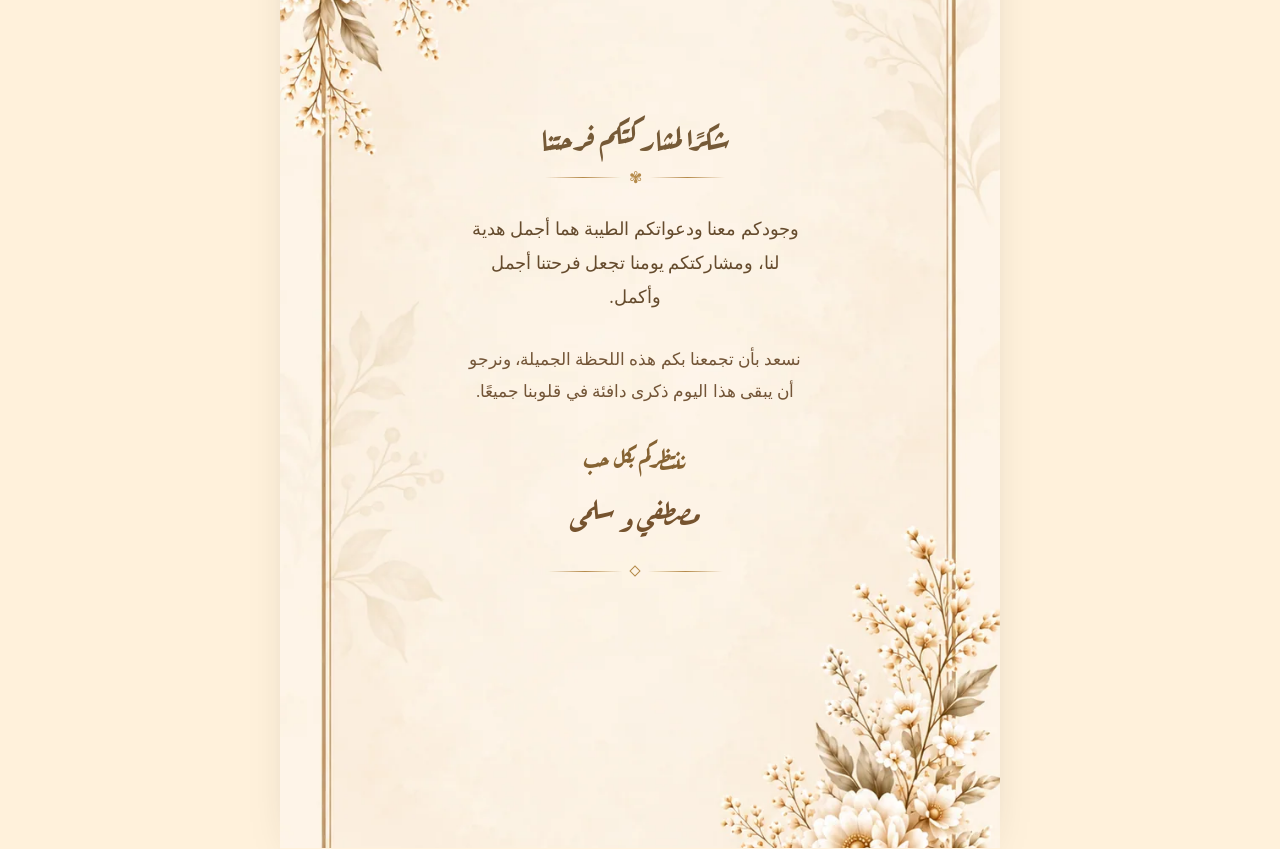
==== commit 8ecab18e: "Fix date cards padding and video overlay text spacing. Co-authored-by: Cursor <cursoragent@cursor.co" ====
--- a/index.html
+++ b/index.html
@@ -40,14 +40,12 @@
     <meta name="twitter:description" content="دعوة زفاف مصطفي و سلمى" />
 
     <link rel="preconnect" href="https://fonts.googleapis.com" />
-
     <link rel="preconnect" href="https://fonts.gstatic.com" crossorigin="" />
     <link
       href="https://fonts.googleapis.com/css2?family=Amiri:wght@400;700&amp;family=Aref+Ruqaa:wght@400;700&amp;family=Cairo:wght@300;400;600;700&amp;family=Cormorant+Garamond:wght@300;400;500;600&amp;family=Gelasio:ital,wght@0,400;0,500;0,600;0,700;1,400&amp;family=Great+Vibes&amp;family=Marcellus&amp;family=Montserrat:wght@300;400;500;600&amp;family=Playfair+Display:wght@400;500;600&amp;family=Reem+Kufi:wght@400;600&amp;family=Tajawal:wght@300;400;500;700&amp;display=swap"
       rel="stylesheet"
     />
     <link rel="stylesheet" href="css/invite.css" />
-
     <link rel="stylesheet" href="css/fonts.css" />
     <link rel="stylesheet" href="css/critical.css" data-loading-critical="" />
     <link rel="stylesheet" href="css/layout.css" data-lb-layout-css="" />
@@ -153,10 +151,11 @@
                 data-section-text-index="0"
                 style="
                   --video-text-x: 13.01%;
-                  --video-text-y: -14.24%;
+                  --video-text-y: -12%;
                   --video-text-color: #99670f;
-                  --video-text-font: &quot;AREF&quot;, sans-serif;
+                  --video-text-font: &quot;AREF&quot;, &quot;Geeza Pro&quot;, serif;
                   --section-text-size: clamp(44.2px, 11.184cqw, 85px);
+                  white-space: nowrap;
                 "
               >
                 مصطفي
@@ -168,11 +167,11 @@
                 data-section-text-index="1"
                 style="
                   --video-text-x: -0.52%;
-                  --video-text-y: -23.77%;
+                  --video-text-y: -26%;
                   --video-text-color: #99670f;
-                  --video-text-font: &quot;DIWANY&quot;, sans-serif;
-                  --section-text-w: 39.6%;
+                  --video-text-font: &quot;DIWANY&quot;, &quot;Geeza Pro&quot;, serif;
                   --section-text-size: clamp(35.9px, 9.079cqw, 69px);
+                  white-space: nowrap;
                 "
               >
                 حفل زفاف
@@ -184,11 +183,11 @@
                 data-section-text-index="2"
                 style="
                   --video-text-x: -0.26%;
-                  --video-text-y: -4.91%;
+                  --video-text-y: 10%;
                   --video-text-color: #99670f;
-                  --video-text-font: &quot;Cairo&quot;, sans-serif;
-                  --section-text-w: 33.3%;
+                  --video-text-font: &quot;Cairo&quot;, &quot;Tahoma&quot;, sans-serif;
                   --section-text-size: clamp(15.6px, 3.947cqw, 30px);
+                  white-space: nowrap;
                 "
               >
                 15 ديسمبر 2026
@@ -200,11 +199,11 @@
                 data-section-text-index="3"
                 style="
                   --video-text-x: -0.51%;
-                  --video-text-y: -13.59%;
+                  --video-text-y: -11.5%;
                   --video-text-color: #99670f;
                   --video-text-font: &quot;Gelasio&quot;, Georgia, serif;
-                  --section-text-w: 12%;
                   --section-text-size: clamp(18.2px, 4.605cqw, 35px);
+                  white-space: nowrap;
                 "
               >
                 و
@@ -216,11 +215,11 @@
                 data-section-text-index="4"
                 style="
                   --video-text-x: -14.63%;
-                  --video-text-y: -14.42%;
+                  --video-text-y: -12%;
                   --video-text-color: #99670f;
-                  --video-text-font: &quot;AREF&quot;, sans-serif;
-                  --section-text-w: 27.3%;
+                  --video-text-font: &quot;AREF&quot;, &quot;Geeza Pro&quot;, serif;
                   --section-text-size: clamp(43.7px, 11.053cqw, 84px);
+                  white-space: nowrap;
                 "
               >
                 سلمى
@@ -295,14 +294,6 @@
               <div class="fad-content">
                 <div class="fad-move">
                   <div class="fad-title" data-move="ce-2">التاريخ</div>
-                </div>
-
-                <div class="fad-move">
-                  <div class="fad-subtitle" data-move="ce-3">
-                    <span class="fad-star">✦</span>
-                    ١٥ ديسمبر ٢٠٢٦
-                    <span class="fad-star">✦</span>
-                  </div>
                 </div>
 
                 <div class="fad-cards">
--- a/css/sections.css
+++ b/css/sections.css
@@ -156,24 +156,29 @@
   width: 100%;
   align-items: flex-start;
   justify-content: center;
-  gap: 9px;
+  gap: 12px;
   direction: rtl;
   overflow: visible;
 }
 #custom_html-tu9oor #farhaArabicDate .fad-card-wrap {
   position: relative;
   display: block;
-  width: 31.5%;
-  max-width: 112px;
+  flex: 1 1 0;
+  width: auto;
+  min-width: 0;
+  max-width: 128px;
   overflow: visible;
 }
 #custom_html-tu9oor #farhaArabicDate .fad-card {
   position: relative;
   display: flex;
   width: 100%;
+  min-height: 126px;
   height: 126px;
   align-items: center;
   justify-content: center;
+  padding: 18px 26px;
+  box-sizing: border-box;
   border-radius: 16px;
   overflow: hidden;
   background: linear-gradient(
@@ -194,18 +199,21 @@
 #custom_html-tu9oor #farhaArabicDate .fad-value {
   position: relative;
   z-index: 1;
-  width: 100%;
-  padding: 0 4px;
+  width: auto;
+  max-width: 100%;
+  margin: 0;
+  padding: 0;
   font-family: "Aref Ruqaa", "Geeza Pro", "Traditional Arabic", serif;
-  font-size: 29px;
-  line-height: 1.3;
+  font-size: clamp(18px, 5.2cqw, 26px);
+  line-height: 1.2;
   font-weight: 700;
   color: #7b5427;
   text-align: center;
   direction: rtl;
+  white-space: nowrap;
 }
 #custom_html-tu9oor #farhaArabicDate .fad-month {
-  font-size: 22px;
+  font-size: clamp(14px, 4.2cqw, 18px);
 }
 #custom_html-tu9oor #farhaArabicDate .fad-scratch {
   display: none;
